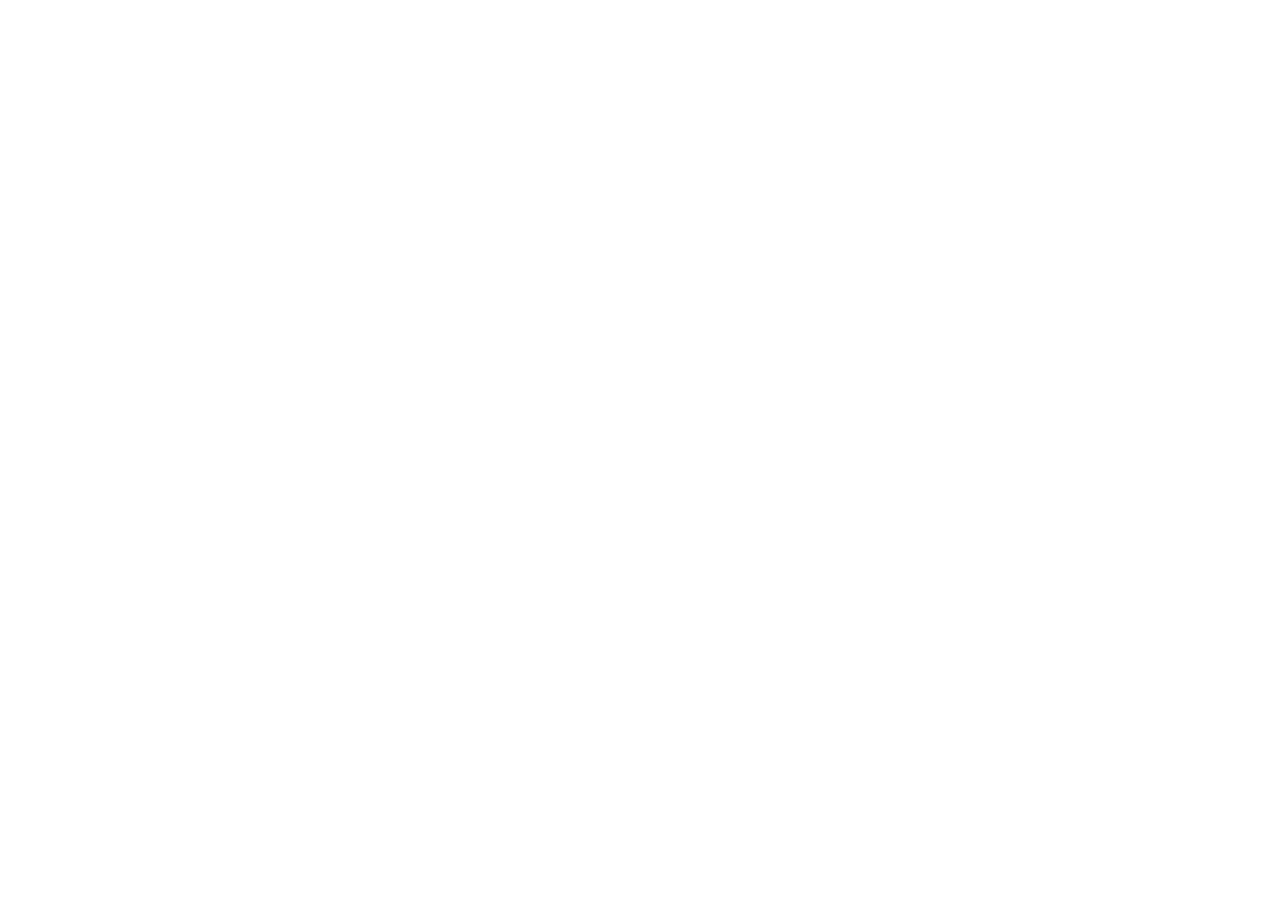
==== index.html @ 8b4b55b1 "Update index.html" ====
<!DOCTYPE html>
<html lang="ar" dir="rtl" data-theme="light">
<head>
  <meta charset="UTF-8">
  <meta name="viewport" content="width=device-width, initial-scale=1.0, user-scalable=yes, viewport-fit=cover">
  <meta http-equiv="Content-Security-Policy" content="upgrade-insecure-requests">
  <meta name="referrer" content="strict-origin-when-cross-origin">
  <script>
    // ── فرض HTTPS ──
    if (location.protocol === 'http:' && location.hostname !== 'localhost' && location.hostname !== '127.0.0.1') {
      location.replace('https:' + location.href.substring(location.protocol.length));
    }
    // ── توليد CSRF Token ──
    (function() {
      let token = sessionStorage.getItem('csrf_token');
      if (!token) {
        token = Array.from(crypto.getRandomValues(new Uint8Array(24))).map(b => b.toString(16).padStart(2,'0')).join('');
        sessionStorage.setItem('csrf_token', token);
      }
      window._csrfToken = token;
    })();
    // ── التحقق من CSRF قبل أي عملية حساسة ──
    window.verifyCsrf = function(token) {
      return token === window._csrfToken;
    };
  </script>
  <title>خزنة المرور السحابية 🔐</title>
  <link rel="manifest" href="manifest.json">
  <meta name="mobile-web-app-capable" content="yes">
  <meta name="apple-mobile-web-app-capable" content="yes">
  <meta name="apple-mobile-web-app-status-bar-style" content="default">
  <meta name="apple-mobile-web-app-title" content="خزنة">
  <meta name="theme-color" content="#e07b00">
  <link rel="icon" href="data:image/svg+xml,<svg xmlns='http://www.w3.org/2000/svg' viewBox='0 0 100 100'><text y='.9em' font-size='90'>🔐</text></svg>">
  <link rel="apple-touch-icon" href="data:image/svg+xml,<svg xmlns='http://www.w3.org/2000/svg' viewBox='0 0 100 100'><text y='.9em' font-size='90'>🔐</text></svg>">
  <link rel="preconnect" href="https://fonts.googleapis.com">
  <link href="https://fonts.googleapis.com/css2?family=Cairo:wght@300;400;600;700;900&family=Inter:wght@300;400;600;700;900&display=swap" rel="stylesheet">
  <script src="https://cdn.jsdelivr.net/npm/@emailjs/browser@4/dist/email.min.js"></script>
  
<link rel="stylesheet" href="style.css">
  <!-- reCAPTCHA v3 -->
  <script src="https://www.google.com/recaptcha/api.js?render=6LfB5v8sAAAAAEdQnTzd84S2MOg8q7ynIgblHFd1"></script>
</head>
<body>
<div id="lockScreen"><div class="lock-card"><div style="font-size:60px;">🔐</div><div style="font-size:22px; font-weight:900; margin-bottom:8px;">التطبيق مقفل</div><input type="password" inputmode="numeric" class="pin-input" id="pinInput" placeholder="****" maxlength="8"><button class="btn-unlock" onclick="window.checkPin()">فتح القفل</button></div></div>

<div id="loginScreen" class="login-container">
  <!-- خلفية فقاعات متحركة -->
  <div class="login-bg-circles" id="loginBg">
    <!-- الكثبان الرملية SVG -->
    <svg class="desert-dunes" viewBox="0 0 800 300" preserveAspectRatio="none" xmlns="http://www.w3.org/2000/svg">
      <defs>
        <linearGradient id="dune1" x1="0" y1="0" x2="0" y2="1">
          <stop offset="0%" stop-color="#7c3a00" stop-opacity="0.95"/>
          <stop offset="100%" stop-color="#3d1800" stop-opacity="1"/>
        </linearGradient>
        <linearGradient id="dune2" x1="0" y1="0" x2="0" y2="1">
          <stop offset="0%" stop-color="#5a2800" stop-opacity="0.9"/>
          <stop offset="100%" stop-color="#2a1000" stop-opacity="1"/>
        </linearGradient>
        <linearGradient id="dune3" x1="0" y1="0" x2="0" y2="1">
          <stop offset="0%" stop-color="#3d1800" stop-opacity="1"/>
          <stop offset="100%" stop-color="#1a0800" stop-opacity="1"/>
        </linearGradient>
      </defs>
      <!-- كثيب خلفي -->
      <path d="M0,180 Q100,80 200,140 Q300,200 400,100 Q500,20 600,120 Q700,200 800,130 L800,300 L0,300 Z" fill="url(#dune3)"/>
      <!-- كثيب وسطي -->
      <path d="M0,220 Q80,140 180,190 Q280,240 380,160 Q480,90 580,180 Q680,250 800,190 L800,300 L0,300 Z" fill="url(#dune2)"/>
      <!-- كثيب أمامي -->
      <path d="M0,260 Q60,200 150,240 Q240,280 340,220 Q440,160 540,230 Q640,290 800,240 L800,300 L0,300 Z" fill="url(#dune1)"/>
      <!-- خط ضوء القمر على الكثيب -->
      <path d="M340,220 Q440,160 540,230" stroke="rgba(245,200,80,0.15)" stroke-width="2" fill="none"/>
    </svg>
  </div>
  <div class="login-card">
    <div class="login-logo-wrap">
      <img id="loginLogoImg"
           src="https://raw.githubusercontent.com/aamer777/asd/refs/heads/main/aa.png"
           alt="شعار التطبيق"
           onerror="this.style.display='none'; document.getElementById('loginLogoEmoji').style.display='block';">
      <div id="loginLogoEmoji" style="display:none; font-size:88px; line-height:1; filter:drop-shadow(0 6px 16px rgba(245,166,35,0.4));">🔐</div>
    </div>
    <div class="login-title">خزنة المرور السحابية</div>
    <div class="login-subtitle">حفظ آمن · مزامنة فورية · رفع صور أصلية</div>

    <button class="social-btn google" onclick="window.loginWithGoogle()">
      <svg width="20" height="20" viewBox="0 0 48 48"><path fill="#fff" d="M24 9.5c3.54 0 6.71 1.22 9.21 3.6l6.85-6.85C35.9 2.38 30.47 0 24 0 14.62 0 6.51 5.38 2.56 13.22l7.98 6.19C12.43 13.72 17.74 9.5 24 9.5z"/><path fill="#fff" d="M46.98 24.55c0-1.57-.15-3.09-.38-4.55H24v9.02h12.94c-.58 2.96-2.26 5.48-4.78 7.18l7.73 6c4.51-4.18 7.09-10.36 7.09-17.65z"/><path fill="#fff" d="M10.53 28.59c-.48-1.45-.76-2.99-.76-4.59s.27-3.14.76-4.59l-7.98-6.19C.92 16.46 0 20.12 0 24c0 3.88.92 7.54 2.56 10.78l7.97-6.19z"/><path fill="#fff" d="M24 48c6.48 0 11.93-2.13 15.89-5.81l-7.73-6c-2.18 1.48-4.97 2.36-8.16 2.36-6.26 0-11.57-4.22-13.47-9.91l-7.98 6.19C6.51 42.62 14.62 48 24 48z"/></svg>
      تسجيل الدخول بـ Google
    </button>

    <div class="login-divider">أو</div>

    <button class="social-btn demo" onclick="window.startDemo()">
      <svg width="20" height="20" viewBox="0 0 24 24" fill="none" stroke="#facc15" stroke-width="2.5" stroke-linecap="round" stroke-linejoin="round"><polygon points="5 3 19 12 5 21 5 3"/></svg>
      تجربة التطبيق (ديمو)
    </button>

    <!-- مميزات التطبيق -->
    <div class="feature-list">
      <div class="feature-item"><span>🔒</span> تشفير كامل</div>
      <div class="feature-item"><span>☁️</span> مزامنة سحابية</div>
      <div class="feature-item"><span>🖼️</span> رفع صور أصلية</div>
      <div class="feature-item"><span>⚡</span> وصول فوري</div>
    </div>

    <!-- نافذة تأكيد البريد (مخفية - تُستخدم برمجياً) -->
    <div id="emailAuthSection" style="display:none;">
      <input id="authEmail" type="email" style="display:none;">
      <input id="authPass" type="password" style="display:none;">
      <div id="authEmailHint" style="display:none;"></div>
    </div>

    <!-- نافذة تأكيد البريد -->
    <div id="verifySection" style="display:none; background:var(--card2); border-radius:20px; padding:16px; margin-top:8px; text-align:center;">
      <div style="font-size:32px; margin-bottom:8px;">📨</div>
      <div style="font-weight:800; font-size:15px; color:var(--accent); margin-bottom:6px;">تأكيد البريد الإلكتروني</div>
      <div style="font-size:12px; color:var(--muted2); margin-bottom:14px;" id="verifyEmailHint">تم إرسال رمز التحقق إلى بريدك</div>
      <input class="form-input" id="verifyCode" type="text" placeholder="أدخل الرمز المكوّن من 6 أرقام" maxlength="6" style="text-align:center; letter-spacing:8px; font-size:22px; font-weight:900; margin-bottom:10px;">
      <div style="display:flex; gap:10px;">
        <button onclick="window.cancelVerify()" style="flex:1; padding:11px; background:var(--card); border-radius:40px; border:1px solid var(--border2); cursor:pointer; font-family:'Cairo',sans-serif; color:var(--text); font-size:13px;">إلغاء</button>
        <button onclick="window.checkVerifyCode()" style="flex:2; padding:11px; background:var(--accent); border-radius:40px; border:none; cursor:pointer; font-family:'Cairo',sans-serif; font-weight:800; font-size:13px; color:#0a0e1a;">✅ تحقق</button>
      </div>
      <button onclick="window.resendVerifyCode()" style="width:100%; margin-top:8px; padding:10px; background:transparent; border:none; cursor:pointer; font-family:'Cairo',sans-serif; color:var(--muted2); font-size:12px;">إعادة إرسال الرمز</button>
    </div>
    <!-- reCAPTCHA badge -->
    <div style="text-align:center; margin-top:14px; font-size:10px; color:#94a3b8; line-height:1.6;">
      محمي بـ
      <a href="https://policies.google.com/privacy" target="_blank" style="color:#3b82f6; text-decoration:none;">Privacy</a>
      ·
      <a href="https://policies.google.com/terms" target="_blank" style="color:#3b82f6; text-decoration:none;">Terms</a>
    </div>
  </div>
</div>

<div id="appScreen" class="app">
  <div id="demoBar" style="display:none; background:linear-gradient(135deg,#ea580c,#f97316); padding:10px 16px; text-align:center; font-size:13px; color:#fff; font-weight:700; letter-spacing:0.3px;">
    🎮 وضع تجريبي — لا يتم الحفظ السحابي
    <button onclick="window.exitDemo()" style="background:rgba(255,255,255,0.25); border:1px solid rgba(255,255,255,0.5); border-radius:20px; padding:3px 14px; margin-right:10px; cursor:pointer; color:#fff; font-family:'Cairo',sans-serif; font-weight:700;">خروج</button>
  </div>
  <div class="header">
    <div class="hdr-row">
      <div class="avatar-gear-wrap">
        <div class="avatar-circle" id="menuAvatar" onclick="window.openSidebar()" title="افتح القائمة"><span>👤</span></div>
        <button class="gear-hint-btn" onclick="window.openSidebar()" title="الإعدادات والقائمة">
          <svg viewBox="0 0 24 24" xmlns="http://www.w3.org/2000/svg"><path d="M12 15.5A3.5 3.5 0 0 1 8.5 12 3.5 3.5 0 0 1 12 8.5a3.5 3.5 0 0 1 3.5 3.5 3.5 3.5 0 0 1-3.5 3.5m7.43-2.92c.04-.34.07-.68.07-1.08s-.03-.74-.07-1.08l2.32-1.81c.21-.16.27-.46.13-.7l-2.2-3.81c-.13-.23-.43-.31-.66-.23l-2.74 1.1c-.57-.44-1.18-.81-1.86-1.08L14 2.42c-.04-.28-.28-.42-.56-.42h-4.4c-.28 0-.5.14-.56.42l-.41 2.47c-.68.27-1.29.64-1.86 1.08l-2.74-1.1c-.26-.1-.55 0-.66.23L1.01 8.7c-.13.24-.07.54.13.7l2.32 1.81c-.04.34-.07.7-.07 1.08s.03.74.07 1.08L1.14 15.18c-.21.16-.27.46-.13.7l2.2 3.81c.13.23.43.31.66.23l2.74-1.1c.57.44 1.18.81 1.86 1.08l.41 2.47c.06.28.28.42.56.42h4.4c.28 0 .5-.14.56-.42l.41-2.47c.68-.27 1.29-.64 1.86-1.08l2.74 1.1c.26.1.55 0 .66-.23l2.2-3.81c.13-.24.07-.54-.13-.7l-2.32-1.8z"/></svg>
        </button>
      </div>
      <div style="font-weight:900; font-size:18px;">🔐 خزنة</div>
      <button style="background:var(--glass2); border-radius:40px; padding:8px 14px; border:1px solid var(--border); cursor:pointer; font-size:16px;" onclick="window.toggleTheme()" id="themeBtn">🌙</button>
    </div>
  </div>
  <div class="stats-bar">
    <span>📦 العناصر: <span id="totalCount">0</span></span>
    <span id="syncStatus">☁️ سحابية</span>
  </div>
  <div style="padding:12px;">
    <input class="search-box" id="searchInput" placeholder="🔍 بحث باسم أو ملاحظة...">
  </div>
  <div class="category-wrap" id="categoryBar"></div>
  <div class="cards" id="cardsList"></div>
  <div class="fabs"><button class="fab fab-add" onclick="window.showAddChoice()" title="إضافة جديد">＋</button></div>
</div>

<!-- مودال اختيار نوع الإضافة -->
<div class="overlay" id="choiceOverlay" onclick="if(event.target===this) window.closeChoice()">
  <div class="modal">
    <div style="font-size:20px; font-weight:900; text-align:center; margin-bottom:16px;">➕ إضافة جديدة</div>
    <button onclick="window.openAddAccount()" style="width:100%; display:flex; align-items:center; gap:14px; background:var(--card2); border:1px solid var(--border2); border-radius:20px; padding:18px 20px; margin-bottom:12px; cursor:pointer; font-family:'Cairo',sans-serif; text-align:right;">
      <span style="font-size:28px;">🔐</span>
      <div>
        <div style="font-weight:800; font-size:15px; color:var(--text);">إضافة حساب</div>
        <div style="font-size:12px; color:var(--muted2); margin-top:2px;">بريد إلكتروني وكلمة مرور</div>
      </div>
    </button>
    <button onclick="window.openAddImage()" style="width:100%; display:flex; align-items:center; gap:14px; background:var(--card2); border:1px solid var(--border2); border-radius:20px; padding:18px 20px; margin-bottom:16px; cursor:pointer; font-family:'Cairo',sans-serif; text-align:right;">
      <span style="font-size:28px;">🖼️</span>
      <div>
        <div style="font-weight:800; font-size:15px; color:var(--text);">إضافة صورة</div>
        <div style="font-size:12px; color:var(--muted2); margin-top:2px;">رفع سحابي</div>
      </div>
    </button>
    <button style="width:100%; padding:12px; background:var(--card2); border-radius:40px; border:none; cursor:pointer; font-family:'Cairo',sans-serif; font-size:14px; color:var(--text);" onclick="window.closeChoice()">إلغاء</button>
  </div>
</div>

<!-- مودال إضافة / تعديل حساب -->
<div class="overlay" id="overlayAccount" onclick="if(event.target===this) window.closeModalAccount()">
  <div class="modal" style="border-radius:28px 28px 0 0; padding:0; overflow:hidden;">

    <!-- هيدر المودال -->
    <div style="display:flex; align-items:center; justify-content:space-between; padding:18px 20px 14px; border-bottom:1px solid var(--border);">
      <button onclick="window.closeModalAccount()" style="width:34px;height:34px;border-radius:50%;background:var(--card2);border:none;cursor:pointer;display:flex;align-items:center;justify-content:center;font-size:18px;color:var(--muted2);">✕</button>
      <div style="font-weight:900; font-size:17px;" id="modalTitleAccount">إضافة كلمة مرور</div>
      <div style="width:34px;"></div>
    </div>

    <!-- تبويبات أساسي / متقدم -->
    <div style="display:flex; gap:0; margin:14px 20px 0; background:var(--card2); border-radius:40px; padding:4px;">
      <button id="tabBasicBtn" onclick="window.switchAccountTab('basic')"
        style="flex:1;padding:10px;border-radius:36px;border:none;cursor:pointer;font-family:'Cairo',sans-serif;font-weight:800;font-size:14px;background:var(--accent);color:#0a0e1a;transition:0.2s;">أساسي</button>
      <button id="tabAdvBtn" onclick="window.switchAccountTab('adv')"
        style="flex:1;padding:10px;border-radius:36px;border:none;cursor:pointer;font-family:'Cairo',sans-serif;font-weight:700;font-size:14px;background:transparent;color:var(--muted2);transition:0.2s;">متقدم</button>
    </div>

    <!-- محتوى الفورم -->
    <div style="padding:16px 20px 20px; overflow-y:auto; max-height:65vh;">

      <!-- تبويب أساسي -->
      <div id="tabBasic">
        <!-- العنوان + أيقونة -->
        <div style="display:flex; gap:12px; align-items:flex-start; margin-bottom:4px;">
          <div style="flex:1;">
            <div style="font-size:13px; font-weight:700; color:var(--text2); margin-bottom:6px; text-align:right;">العنوان *</div>
            <input class="form-input" id="fName" placeholder="مثال: Gmail، Netflix..." style="margin-bottom:0;">
          </div>
          <div style="flex-shrink:0; margin-top:22px;">
            <button onclick="window.pickAccountIcon()" id="iconPickerBtn"
              style="width:64px;height:54px;border-radius:16px;background:var(--card2);border:2px dashed var(--border2);cursor:pointer;display:flex;flex-direction:column;align-items:center;justify-content:center;gap:3px;font-size:11px;color:var(--muted2);font-family:'Cairo',sans-serif;transition:0.2s;">
              <span id="iconPickerEmoji" style="font-size:22px;">📷</span>
              <span>أيقونة</span>
            </button>
          </div>
        </div>

        <!-- اسم المستخدم / البريد -->
        <div style="font-size:13px; font-weight:700; color:var(--text2); margin:12px 0 6px; text-align:right;">اسم المستخدم / البريد</div>
        <input class="form-input" id="fEmail" placeholder="user@example.com" style="margin-bottom:0;">

        <!-- كلمة المرور -->
        <div style="display:flex; justify-content:space-between; align-items:center; margin:12px 0 6px;">
          <button onclick="window.generatePassword()" style="display:flex;align-items:center;gap:5px;background:transparent;border:none;cursor:pointer;font-family:'Cairo',sans-serif;font-size:12px;color:var(--accent);font-weight:700;padding:0;">
            <svg width="14" height="14" viewBox="0 0 24 24" fill="none" stroke="currentColor" stroke-width="2.2" stroke-linecap="round" stroke-linejoin="round"><path d="M12 2v4M12 18v4M4.93 4.93l2.83 2.83M16.24 16.24l2.83 2.83M2 12h4M18 12h4M4.93 19.07l2.83-2.83M16.24 7.76l2.83-2.83"/></svg>
            ✨ توليد
          </button>
          <div style="font-size:13px; font-weight:700; color:var(--text2);">كلمة المرور *</div>
        </div>
        <div style="position:relative;">
          <input class="form-input" id="fPass" type="password" placeholder="أدخل كلمة المرور" style="margin-bottom:0; padding-left:44px;">
          <button onclick="window.togglePassVis()" style="position:absolute;left:14px;top:50%;transform:translateY(-50%);background:none;border:none;cursor:pointer;color:var(--muted2);font-size:18px;" id="passVisBtn">👁️</button>
        </div>
        <!-- شريط قوة كلمة المرور -->
        <div style="margin-top:6px;">
          <div style="display:flex; gap:4px; margin-bottom:4px;" id="strengthBars">
            <div style="flex:1;height:4px;border-radius:4px;background:var(--border2);transition:0.3s;" id="sb1"></div>
            <div style="flex:1;height:4px;border-radius:4px;background:var(--border2);transition:0.3s;" id="sb2"></div>
            <div style="flex:1;height:4px;border-radius:4px;background:var(--border2);transition:0.3s;" id="sb3"></div>
            <div style="flex:1;height:4px;border-radius:4px;background:var(--border2);transition:0.3s;" id="sb4"></div>
          </div>
          <div style="font-size:11px; color:var(--muted2); text-align:left;" id="strengthLabel"></div>
        </div>

        <!-- الفئة -->
        <div style="font-size:13px; font-weight:700; color:var(--text2); margin:14px 0 8px; text-align:right;">الفئة</div>
        <div style="display:flex; gap:8px; flex-wrap:wrap; margin-bottom:4px;" id="categoryChips">
          <button class="cat-chip active" data-cat="websites" onclick="window.selectCatChip(this,'websites')">🌐 مواقع</button>
          <button class="cat-chip" data-cat="personal" onclick="window.selectCatChip(this,'personal')">✉️ بريد</button>
          <button class="cat-chip" data-cat="banking" onclick="window.selectCatChip(this,'banking')">🏦 بنوك</button>
          <button class="cat-chip" data-cat="work" onclick="window.selectCatChip(this,'work')">📱 تطبيقات</button>
          <button class="cat-chip" data-cat="other" onclick="window.selectCatChip(this,'other')">••• أخرى</button>
        </div>
        <input type="hidden" id="fCategory" value="websites">
      </div>

      <!-- تبويب متقدم -->
      <div id="tabAdv" style="display:none;">
        <div style="font-size:13px; font-weight:700; color:var(--text2); margin-bottom:6px; text-align:right;">رابط الموقع</div>
        <input class="form-input" id="fUrl" placeholder="https://...">
        <div style="font-size:13px; font-weight:700; color:var(--text2); margin-bottom:6px; text-align:right;">ملاحظات</div>
        <textarea class="form-input" id="fNote" placeholder="أي معلومات إضافية..." rows="4" style="resize:none;"></textarea>
        <!-- اللون -->
        <div style="font-size:13px; font-weight:700; color:var(--text2); margin-bottom:8px; text-align:right;">لون البطاقة</div>
        <div class="color-row" id="colorRowAccount">
          <div class="color-dot selected" style="background:#f5a623;" onclick="window.selectColorInModal(0,this)"></div>
          <div class="color-dot" style="background:#3b82f6;" onclick="window.selectColorInModal(1,this)"></div>
          <div class="color-dot" style="background:#10b981;" onclick="window.selectColorInModal(2,this)"></div>
          <div class="color-dot" style="background:#8b5cf6;" onclick="window.selectColorInModal(3,this)"></div>
          <div class="color-dot" style="background:#ef4444;" onclick="window.selectColorInModal(4,this)"></div>
          <div class="color-dot" style="background:#ec4899;" onclick="window.selectColorInModal(5,this)"></div>
        </div>
      </div>

      <!-- زر الحفظ -->
      <button style="width:100%;padding:15px;background:linear-gradient(135deg,var(--accent),var(--accent2));border-radius:40px;border:none;cursor:pointer;font-family:'Cairo',sans-serif;font-weight:900;font-size:16px;color:#0a0e1a;margin-top:18px;box-shadow:0 6px 20px rgba(245,166,35,0.35);letter-spacing:0.3px;" onclick="window.saveAccountEntry()">
        إضافة كلمة المرور
      </button>
    </div>
  </div>
</div>

<!-- مودال إضافة / تعديل صورة -->
<div class="overlay" id="overlayImage" onclick="if(event.target===this) window.closeModalImage()">
  <div class="modal">
    <div style="text-align:center; font-size:20px; font-weight:900; margin-bottom:16px;" id="modalTitleImage">🖼️ إضافة صورة جديدة</div>
    <input class="form-input" id="imgName" placeholder="عنوان الصورة *">

    <!-- اختيار طريقة الرفع -->
    <div style="display:flex;gap:10px;margin-bottom:14px;" id="uploadModeRow">
      <button id="modeCropBtn" onclick="window.setUploadMode('crop')" style="flex:1;padding:10px;border-radius:40px;font-family:'Cairo',sans-serif;font-weight:800;font-size:13px;cursor:pointer;border:2px solid var(--accent);background:var(--accent);color:#0a0e1a;">✂️ اقتصاص</button>
      <button id="modeDirectBtn" onclick="window.setUploadMode('direct')" style="flex:1;padding:10px;border-radius:40px;font-family:'Cairo',sans-serif;font-weight:800;font-size:13px;cursor:pointer;border:2px solid var(--border2);background:var(--card2);color:var(--text2);">⚡ رفع مباشر</button>
    </div>

    <!-- منطقة السحب والإفلات -->
    <div class="drop-zone" id="imageDropZone">
      📸 اسحب وأفلت الصورة هنا<br>
      <span style="font-size:12px; color:var(--muted2);">أو اضغط لاختيار ملف</span>
    </div>
    <input type="file" id="imgFileInput" accept="image/*" style="display:none">

    <!-- معاينة الصورة -->
    <div id="imagePreviewWrap">
      <img id="previewImgOnly" alt="معاينة الصورة">
    </div>

    <!-- شريط التقدم -->
    <div class="progress-label" id="progressLabel">⏳ جاري الرفع...</div>
    <div class="progress-bar-container" id="progressContainer">
      <div class="progress-bar" id="uploadProgressBar"></div>
    </div>
    <div class="upload-status" id="uploadStatus"></div>

    <input class="form-input" id="imgNote" placeholder="ملاحظات (اختياري)" style="margin-top:8px;">
    <div style="display:flex; gap:12px; margin-top:16px;">
      <button style="flex:1; background:var(--card2); border-radius:40px; padding:12px; border:none; cursor:pointer; font-family:'Cairo',sans-serif; color:var(--text);" onclick="window.closeModalImage()">إلغاء</button>
      <button id="btnSaveImage" style="flex:2; background:var(--accent); border-radius:40px; padding:12px; font-weight:900; border:none; cursor:pointer; font-family:'Cairo',sans-serif; font-size:15px; color:#0a0e1a;" onclick="window.saveImageEntry()">💾 حفظ الصورة</button>
    </div>
  </div>
</div>

<!-- مودال مشاركة التطبيق -->
<div class="overlay" id="shareAppOverlay" onclick="if(event.target===this) window.closeShareApp()">
  <div class="modal">
    <div style="text-align:center; margin-bottom:20px;">
      <div style="font-size:48px; margin-bottom:8px;">🔐</div>
      <div style="font-weight:900; font-size:20px; color:var(--accent);">مشاركة خزنة المرور</div>
      <div style="font-size:12px; color:var(--muted2); margin-top:4px;">شارك التطبيق مع أصدقائك وعائلتك</div>
    </div>

    <!-- معاينة الرسالة -->
    <div style="background:linear-gradient(135deg,rgba(245,166,35,0.12),rgba(224,123,0,0.08)); border:1px solid rgba(245,166,35,0.3); border-radius:20px; padding:16px; margin-bottom:18px;">
      <div style="font-size:11px; color:var(--muted2); margin-bottom:8px; font-weight:700; text-transform:uppercase; letter-spacing:0.5px;">📨 الرسالة التي ستُرسَل</div>
      <div style="font-size:13px; color:var(--text); line-height:1.8; white-space:pre-line; font-family:'Cairo',sans-serif;">🔐 <strong style="color:var(--accent);">خزنة المرور السحابية</strong>
تطبيق مجاني لحفظ كلمات المرور بأمان مع مزامنة سحابية فورية ورفع صور أصلية.

🌐 الرابط: https://aamer777.github.io/asd/

<span style="font-size:11px; color:var(--muted2);">📤 أرسلها: <span id="shareFromName" style="color:var(--accent);">مستخدم</span> عبر موقع خزنة</span></div>
    </div>

    <!-- أزرار المشاركة -->
    <div style="display:grid; grid-template-columns:1fr 1fr; gap:10px; margin-bottom:14px;">
      <button onclick="window.shareAppLink('wa')" style="display:flex;align-items:center;justify-content:center;gap:8px;padding:14px 10px;border-radius:20px;background:#25D366;color:#fff;border:none;cursor:pointer;font-family:'Cairo',sans-serif;font-weight:800;font-size:14px;transition:0.2s;box-shadow:0 4px 12px rgba(37,211,102,0.3);" onmouseover="this.style.transform='scale(1.03)'" onmouseout="this.style.transform='scale(1)'">
        <svg width="20" height="20" viewBox="0 0 24 24" fill="currentColor"><path d="M17.472 14.382c-.297-.149-1.758-.867-2.03-.967-.273-.099-.471-.148-.67.15-.197.297-.767.966-.94 1.164-.173.199-.347.223-.644.075-.297-.15-1.255-.463-2.39-1.475-.883-.788-1.48-1.761-1.653-2.059-.173-.297-.018-.458.13-.606.134-.133.298-.347.446-.52.149-.174.198-.298.298-.497.099-.198.05-.371-.025-.52-.075-.149-.669-1.612-.916-2.207-.242-.579-.487-.5-.669-.51-.173-.008-.371-.01-.57-.01-.198 0-.52.074-.792.372-.272.297-1.04 1.016-1.04 2.479 0 1.462 1.065 2.875 1.213 3.074.149.198 2.096 3.2 5.077 4.487.709.306 1.262.489 1.694.625.712.227 1.36.195 1.871.118.571-.085 1.758-.719 2.006-1.413.248-.694.248-1.289.173-1.413-.074-.124-.272-.198-.57-.347m-5.421 7.403h-.004a9.87 9.87 0 01-5.031-1.378l-.361-.214-3.741.982.998-3.648-.235-.374a9.86 9.86 0 01-1.51-5.26c.001-5.45 4.436-9.884 9.888-9.884 2.64 0 5.122 1.03 6.988 2.898a9.825 9.825 0 012.893 6.994c-.003 5.45-4.437 9.884-9.885 9.884m8.413-18.297A11.815 11.815 0 0012.05 0C5.495 0 .16 5.335.157 11.892c0 2.096.547 4.142 1.588 5.945L.057 24l6.305-1.654a11.882 11.882 0 005.683 1.448h.005c6.554 0 11.89-5.335 11.893-11.893a11.821 11.821 0 00-3.48-8.413z"/></svg>
        واتساب
      </button>
      <button onclick="window.shareAppLink('tg')" style="display:flex;align-items:center;justify-content:center;gap:8px;padding:14px 10px;border-radius:20px;background:#229ED9;color:#fff;border:none;cursor:pointer;font-family:'Cairo',sans-serif;font-weight:800;font-size:14px;transition:0.2s;box-shadow:0 4px 12px rgba(34,158,217,0.3);" onmouseover="this.style.transform='scale(1.03)'" onmouseout="this.style.transform='scale(1)'">
        <svg width="20" height="20" viewBox="0 0 24 24" fill="currentColor"><path d="M11.944 0A12 12 0 0 0 0 12a12 12 0 0 0 12 12 12 12 0 0 0 12-12A12 12 0 0 0 12 0a12 12 0 0 0-.056 0zm4.962 7.224c.1-.002.321.023.465.14a.506.506 0 0 1 .171.325c.016.093.036.306.02.472-.18 1.898-.962 6.502-1.36 8.627-.168.9-.499 1.201-.82 1.23-.696.065-1.225-.46-1.9-.902-1.056-.693-1.653-1.124-2.678-1.8-1.185-.78-.417-1.21.258-1.91.177-.184 3.247-2.977 3.307-3.23.007-.032.014-.15-.056-.212s-.174-.041-.249-.024c-.106.024-1.793 1.14-5.061 3.345-.48.33-.913.49-1.302.48-.428-.008-1.252-.241-1.865-.44-.752-.245-1.349-.374-1.297-.789.027-.216.325-.437.893-.663 3.498-1.524 5.83-2.529 6.998-3.014 3.332-1.386 4.025-1.627 4.476-1.635z"/></svg>
        تليجرام
      </button>
      <button onclick="window.shareAppLink('em')" style="display:flex;align-items:center;justify-content:center;gap:8px;padding:14px 10px;border-radius:20px;background:var(--card2);color:var(--text);border:1px solid var(--border2);cursor:pointer;font-family:'Cairo',sans-serif;font-weight:800;font-size:14px;transition:0.2s;" onmouseover="this.style.transform='scale(1.03)'" onmouseout="this.style.transform='scale(1)'">
        <svg width="20" height="20" viewBox="0 0 24 24" fill="none" stroke="currentColor" stroke-width="2" stroke-linecap="round" stroke-linejoin="round"><path d="M4 4h16c1.1 0 2 .9 2 2v12c0 1.1-.9 2-2 2H4c-1.1 0-2-.9-2-2V6c0-1.1.9-2 2-2z"/><polyline points="22,6 12,13 2,6"/></svg>
        بريد إلكتروني
      </button>
      <button onclick="window.shareAppLink('cp')" style="display:flex;align-items:center;justify-content:center;gap:8px;padding:14px 10px;border-radius:20px;background:var(--accent);color:#0a0e1a;border:none;cursor:pointer;font-family:'Cairo',sans-serif;font-weight:800;font-size:14px;transition:0.2s;box-shadow:0 4px 12px rgba(245,166,35,0.3);" onmouseover="this.style.transform='scale(1.03)'" onmouseout="this.style.transform='scale(1)'">
        <svg width="20" height="20" viewBox="0 0 24 24" fill="none" stroke="currentColor" stroke-width="2" stroke-linecap="round" stroke-linejoin="round"><rect x="9" y="9" width="13" height="13" rx="2" ry="2"/><path d="M5 15H4a2 2 0 0 1-2-2V4a2 2 0 0 1 2-2h9a2 2 0 0 1 2 2v1"/></svg>
        نسخ الرابط
      </button>
    </div>

    <button onclick="window.closeShareApp()" style="width:100%; padding:13px; background:var(--card2); border-radius:40px; border:none; cursor:pointer; font-family:'Cairo',sans-serif; color:var(--muted2); font-size:14px;">إغلاق</button>
  </div>
</div>

<!-- مودال الأمان -->
<div class="overlay" id="securityOverlay" onclick="if(event.target===this) this.classList.remove('open')">
  <div class="modal">
    <div style="font-weight:900; font-size:18px; margin-bottom:16px;">🔒 إعدادات الأمان</div>
    <button class="security-btn" onclick="window.openPinSetup()">🔢 إعداد رقم سري (PIN)</button>
    <button class="security-btn" onclick="window.removePin()">❌ إزالة القفل السري</button>
    <button onclick="document.getElementById('securityOverlay').classList.remove('open')" style="background:var(--card2); border-radius:40px; padding:12px; width:100%; border:none; cursor:pointer; font-family:'Cairo',sans-serif; color:var(--text);">إغلاق</button>
  </div>
</div>

<!-- مودال إعداد PIN -->
<div id="pinSetupOverlay" style="display:none; position:fixed; inset:0; background:rgba(0,0,0,0.8); z-index:5000; align-items:center; justify-content:center; padding:20px;">
  <div class="modal" style="border-radius:32px; max-width:380px;">
    <div style="font-weight:900; font-size:18px; margin-bottom:16px;">🔢 رقم سري جديد</div>
    <input type="password" id="newPin" placeholder="أدخل الرقم (4 خانات على الأقل)" class="form-input" inputmode="numeric">
    <input type="password" id="newPin2" placeholder="تأكيد الرقم" class="form-input" inputmode="numeric">
    <div style="display:flex; gap:12px; margin-top:16px;">
      <button onclick="window.closePinSetup()" style="flex:1; background:var(--card2); border-radius:40px; padding:12px; border:none; cursor:pointer; font-family:'Cairo',sans-serif; color:var(--text);">إلغاء</button>
      <button onclick="window.setupPin()" style="flex:2; background:var(--accent); border-radius:40px; padding:12px; font-weight:900; border:none; cursor:pointer; font-family:'Cairo',sans-serif; color:#0a0e1a;">تفعيل</button>
    </div>
  </div>
</div>

<!-- القائمة الجانبية -->
<div id="sidebarOverlay" onclick="window.closeSidebar()"></div>
<div id="sidebarPanel">
  <div class="sb-head">
    <div class="avatar-circle" id="sidebarAvatar" style="width:70px; height:70px; font-size:28px; margin:0 auto 10px;">👤</div>
    <div id="sidebarUserName" style="font-weight:800;">الزائر</div>
    <div id="sidebarEmail" class="sb-email">البريد الإلكتروني</div>
  </div>
  <div style="flex:1; padding:10px; overflow-y:auto;">
    <button class="sb-item" onclick="document.getElementById('securityOverlay').classList.add('open'); window.closeSidebar();">🔒 إعدادات الأمان</button>
    <button class="sb-item" onclick="window.openShareApp(); window.closeSidebar();">📤 مشاركة التطبيق</button>
    <button class="sb-item" onclick="window.openSendMessage(); window.closeSidebar();">✉️ إرسال رسالة</button>
  </div>
  <button class="sb-logout-btn" onclick="window.logoutUser()">🚪 تسجيل الخروج</button>
  <div style="padding:12px; text-align:center; font-size:11px; color:var(--muted); border-top:1px solid var(--border);">
    <div style="font-weight:700; color:var(--accent); font-size:12px;">👨‍💻 مطور عامر – مكة</div>
    <div style="margin-top:2px; opacity:0.6;">v2.0 © 2025</div>
  </div>
</div>

<!-- مودال إرسال رسالة -->
<div class="overlay" id="sendMessageOverlay" onclick="if(event.target===this) window.closeSendMessage()">
  <div class="modal">
    <div style="text-align:center; font-size:20px; font-weight:900; margin-bottom:20px;">✉️ إرسال رسالة</div>
    <input class="form-input" id="msgSubject" placeholder="موضوع الرسالة *">
    <textarea class="form-input" id="msgBody" placeholder="نص الرسالة *" rows="5" style="resize:vertical; min-height:120px;"></textarea>
    <div id="msgStatus" style="font-size:13px; text-align:center; margin:6px 0; min-height:18px;"></div>
    <div style="display:flex; gap:12px; margin-top:10px;">
      <button style="flex:1; background:var(--card2); border-radius:40px; padding:12px; border:none; cursor:pointer; font-family:'Cairo',sans-serif; color:var(--text);" onclick="window.closeSendMessage()">إلغاء</button>
      <button id="btnSendMsg" style="flex:2; background:var(--accent); border-radius:40px; padding:12px; font-weight:900; border:none; cursor:pointer; font-family:'Cairo',sans-serif; font-size:15px; color:#0a0e1a;" onclick="window.sendMessageToEmail()">📨 إرسال</button>
    </div>
  </div>
</div>

<!-- شريط تثبيت PWA المخصص -->
<div id="pwaInstallBar" style="
  position: fixed;
  bottom: 0; left: 0; right: 0;
  z-index: 9500;
  background: linear-gradient(135deg, #1e293b, #0f172a);
  border-top: 2px solid #f5a623;
  border-radius: 24px 24px 0 0;
  padding: 16px 20px;
  display: flex;
  align-items: center;
  gap: 14px;
  box-shadow: 0 -8px 32px rgba(0,0,0,0.4);
  transform: translateY(100%);
  opacity: 0;
  pointer-events: none;
  transition: transform 0.4s cubic-bezier(0.34,1.28,0.64,1), opacity 0.3s ease;
  max-width: 480px;
  margin: 0 auto;
">
  <div style="font-size: 38px; flex-shrink:0;">🔐</div>
  <div style="flex:1;">
    <div style="font-weight:900; font-size:14px; color:#fff; margin-bottom:2px;">ثبّت خزنة المرور</div>
    <div style="font-size:11px; color:#94a3b8;">وصول سريع من شاشتك مثل أي تطبيق</div>
  </div>
  <button onclick="window.triggerInstallPrompt()" style="
    background: linear-gradient(135deg,#f5a623,#e07b00);
    border:none; border-radius:40px;
    padding: 10px 18px;
    font-family:'Cairo',sans-serif; font-weight:900; font-size:13px;
    color:#0a0e1a; cursor:pointer;
    white-space:nowrap;
    box-shadow: 0 4px 14px rgba(245,166,35,0.4);
  ">تثبيت ⚡</button>
  <button onclick="window.dismissInstallBar()" style="
    background:rgba(255,255,255,0.08); border:none; border-radius:50%;
    width:30px; height:30px; cursor:pointer; color:#94a3b8; font-size:16px;
    display:flex; align-items:center; justify-content:center; flex-shrink:0;
  ">✕</button>
</div>

<!-- مودال تثبيت PWA - دليل بصري شامل -->
<div id="iosInstallOverlay" class="overlay" onclick="if(event.target===this) this.classList.remove('open')">
  <div class="modal" style="padding:0; overflow:hidden; border-radius:28px 28px 0 0;">
    <!-- هيدر ملوّن -->
    <div style="background:linear-gradient(135deg,#1e40af,#3b82f6); padding:20px 20px 16px; text-align:center; position:relative;">
      <button onclick="document.getElementById('iosInstallOverlay').classList.remove('open')" style="position:absolute;left:16px;top:16px;width:32px;height:32px;border-radius:50%;background:rgba(255,255,255,0.2);border:none;cursor:pointer;color:#fff;font-size:16px;">✕</button>
      <div style="font-size:44px; margin-bottom:6px;">📲</div>
      <div style="font-weight:900; font-size:18px; color:#fff;">أضف التطبيق لشاشتك الرئيسية</div>
      <div style="font-size:12px; color:rgba(255,255,255,0.8); margin-top:4px;">وصول سريع مثل أي تطبيق عادي</div>
    </div>

    <!-- اختيار النظام -->
    <div style="padding:16px 20px 0;">
      <div style="display:flex; gap:8px; background:var(--card2); border-radius:40px; padding:4px;">
        <button id="installTabAndroid" onclick="window.showInstallTab('android')"
          style="flex:1;padding:10px;border-radius:36px;border:none;cursor:pointer;font-family:'Cairo',sans-serif;font-weight:800;font-size:13px;background:var(--accent);color:#0a0e1a;transition:0.2s;">
          🤖 Android / Chrome
        </button>
        <button id="installTabIos" onclick="window.showInstallTab('ios')"
          style="flex:1;padding:10px;border-radius:36px;border:none;cursor:pointer;font-family:'Cairo',sans-serif;font-weight:700;font-size:13px;background:transparent;color:var(--muted2);transition:0.2s;">
           iOS / Safari
        </button>
      </div>
    </div>

    <!-- خطوات Android -->
    <div id="installStepsAndroid" style="padding:16px 20px 20px;">
      <div style="display:flex; flex-direction:column; gap:12px;">
        <!-- خطوة 1 -->
        <div style="display:flex; gap:14px; align-items:center; background:var(--card2); border-radius:20px; padding:14px;">
          <div style="width:36px;height:36px;border-radius:50%;background:linear-gradient(135deg,#1e40af,#3b82f6);display:flex;align-items:center;justify-content:center;color:#fff;font-weight:900;font-size:16px;flex-shrink:0;">1</div>
          <div>
            <div style="font-weight:800; font-size:14px; margin-bottom:3px;">افتح قائمة المتصفح</div>
            <div style="font-size:12px; color:var(--muted2);">اضغط على النقاط الثلاث <strong style="color:var(--text);">⋮</strong> في أعلى يمين Chrome</div>
          </div>
        </div>
        <!-- خطوة 2 -->
        <div style="display:flex; gap:14px; align-items:center; background:var(--card2); border-radius:20px; padding:14px;">
          <div style="width:36px;height:36px;border-radius:50%;background:linear-gradient(135deg,#1e40af,#3b82f6);display:flex;align-items:center;justify-content:center;color:#fff;font-weight:900;font-size:16px;flex-shrink:0;">2</div>
          <div>
            <div style="font-weight:800; font-size:14px; margin-bottom:3px;">اختر "إضافة إلى الشاشة الرئيسية"</div>
            <div style="font-size:12px; color:var(--muted2);">أو <strong style="color:var(--accent);">"تثبيت التطبيق"</strong> إن ظهر</div>
          </div>
        </div>
        <!-- خطوة 3 -->
        <div style="display:flex; gap:14px; align-items:center; background:var(--card2); border-radius:20px; padding:14px;">
          <div style="width:36px;height:36px;border-radius:50%;background:linear-gradient(135deg,#1e40af,#3b82f6);display:flex;align-items:center;justify-content:center;color:#fff;font-weight:900;font-size:16px;flex-shrink:0;">3</div>
          <div>
            <div style="font-weight:800; font-size:14px; margin-bottom:3px;">اضغط "إضافة" للتأكيد</div>
            <div style="font-size:12px; color:var(--muted2);">سيظهر أيقونة التطبيق على شاشتك مباشرة ✅</div>
          </div>
        </div>
      </div>
      <!-- صورة توضيحية SVG -->
      <div style="margin-top:14px; background:var(--card2); border-radius:20px; padding:14px; text-align:center;">
        <svg viewBox="0 0 300 80" xmlns="http://www.w3.org/2000/svg" style="width:100%;max-width:280px;">
          <rect x="5" y="5" width="85" height="70" rx="8" fill="var(--card)" stroke="var(--border2)" stroke-width="1.5"/>
          <text x="47" y="28" font-size="9" fill="var(--muted2)" text-anchor="middle" font-family="Cairo,sans-serif">قائمة Chrome</text>
          <rect x="10" y="32" width="75" height="12" rx="4" fill="var(--border2)"/>
          <rect x="10" y="47" width="75" height="12" rx="4" fill="var(--accent)" opacity="0.8"/>
          <text x="47" y="56" font-size="7" fill="#0a0e1a" text-anchor="middle" font-family="Cairo,sans-serif">إضافة للشاشة الرئيسية</text>

          <text x="117" y="42" font-size="20" text-anchor="middle">→</text>

          <rect x="130" y="5" width="85" height="70" rx="8" fill="var(--card)" stroke="var(--border2)" stroke-width="1.5"/>
          <text x="172" y="28" font-size="8" fill="var(--muted2)" text-anchor="middle" font-family="Cairo,sans-serif">تأكيد التثبيت</text>
          <text x="172" y="48" font-size="22" text-anchor="middle">🔐</text>
          <rect x="142" y="58" width="60" height="10" rx="5" fill="var(--accent)"/>
          <text x="172" y="65" font-size="7" fill="#0a0e1a" text-anchor="middle" font-family="Cairo,sans-serif">إضافة</text>

          <text x="237" y="42" font-size="20" text-anchor="middle">→</text>

          <rect x="250" y="25" width="42" height="42" rx="12" fill="#f0f4ff" stroke="#bae6fd" stroke-width="1.5"/>
          <text x="271" y="52" font-size="22" text-anchor="middle">🔐</text>
          <text x="271" y="72" font-size="8" fill="var(--muted2)" text-anchor="middle" font-family="Cairo,sans-serif">خزنة</text>
        </svg>
      </div>
      <button onclick="document.getElementById('iosInstallOverlay').classList.remove('open')" style="width:100%;padding:14px;background:linear-gradient(135deg,#1e40af,#3b82f6);border-radius:40px;border:none;cursor:pointer;font-family:'Cairo',sans-serif;font-weight:900;font-size:15px;color:#fff;margin-top:14px;">فهمت، سأجربها الآن ✅</button>
    </div>

    <!-- خطوات iOS -->
    <div id="installStepsIos" style="display:none; padding:16px 20px 20px;">
      <div style="display:flex; flex-direction:column; gap:12px;">
        <!-- خطوة 1 -->
        <div style="display:flex; gap:14px; align-items:center; background:var(--card2); border-radius:20px; padding:14px;">
          <div style="width:36px;height:36px;border-radius:50%;background:linear-gradient(135deg,#1e40af,#3b82f6);display:flex;align-items:center;justify-content:center;color:#fff;font-weight:900;font-size:16px;flex-shrink:0;">1</div>
          <div>
            <div style="font-weight:800; font-size:14px; margin-bottom:3px;">اضغط زر المشاركة ⬆️</div>
            <div style="font-size:12px; color:var(--muted2);">الزر الموجود في شريط أدوات Safari <strong style="color:var(--text);">أسفل الشاشة</strong></div>
          </div>
        </div>
        <!-- خطوة 2 -->
        <div style="display:flex; gap:14px; align-items:center; background:var(--card2); border-radius:20px; padding:14px;">
          <div style="width:36px;height:36px;border-radius:50%;background:linear-gradient(135deg,#1e40af,#3b82f6);display:flex;align-items:center;justify-content:center;color:#fff;font-weight:900;font-size:16px;flex-shrink:0;">2</div>
          <div>
            <div style="font-weight:800; font-size:14px; margin-bottom:3px;">مرّر للأسفل واضغط</div>
            <div style="font-size:12px; color:var(--muted2);"><strong style="color:var(--accent);">"إضافة إلى الشاشة الرئيسية"</strong></div>
          </div>
        </div>
        <!-- خطوة 3 -->
        <div style="display:flex; gap:14px; align-items:center; background:var(--card2); border-radius:20px; padding:14px;">
          <div style="width:36px;height:36px;border-radius:50%;background:linear-gradient(135deg,#1e40af,#3b82f6);display:flex;align-items:center;justify-content:center;color:#fff;font-weight:900;font-size:16px;flex-shrink:0;">3</div>
          <div>
            <div style="font-weight:800; font-size:14px; margin-bottom:3px;">اضغط "إضافة" في الأعلى</div>
            <div style="font-size:12px; color:var(--muted2);">سيظهر التطبيق على شاشتك الرئيسية فوراً ✅</div>
          </div>
        </div>
      </div>
      <!-- صورة توضيحية SVG لـ iOS -->
      <div style="margin-top:14px; background:var(--card2); border-radius:20px; padding:14px; text-align:center;">
        <svg viewBox="0 0 300 80" xmlns="http://www.w3.org/2000/svg" style="width:100%;max-width:280px;">
          <rect x="5" y="5" width="85" height="70" rx="8" fill="var(--card)" stroke="var(--border2)" stroke-width="1.5"/>
          <text x="47" y="22" font-size="8" fill="var(--muted2)" text-anchor="middle" font-family="Cairo,sans-serif">Safari</text>
          <rect x="10" y="60" width="75" height="10" rx="4" fill="var(--border2)"/>
          <text x="47" y="40" font-size="20" text-anchor="middle">⬆️</text>
          <text x="47" y="58" font-size="7" fill="var(--accent)" text-anchor="middle" font-family="Cairo,sans-serif">زر المشاركة</text>

          <text x="117" y="42" font-size="20" text-anchor="middle">→</text>

          <rect x="130" y="5" width="85" height="70" rx="8" fill="var(--card)" stroke="var(--border2)" stroke-width="1.5"/>
          <text x="172" y="22" font-size="7" fill="var(--muted2)" text-anchor="middle" font-family="Cairo,sans-serif">قائمة المشاركة</text>
          <rect x="135" y="27" width="75" height="12" rx="4" fill="var(--accent)" opacity="0.85"/>
          <text x="172" y="36" font-size="6.5" fill="#0a0e1a" text-anchor="middle" font-family="Cairo,sans-serif">إضافة للشاشة الرئيسية</text>
          <rect x="135" y="42" width="75" height="10" rx="4" fill="var(--border2)"/>
          <rect x="135" y="55" width="75" height="10" rx="4" fill="var(--border2)"/>

          <text x="237" y="42" font-size="20" text-anchor="middle">→</text>

          <rect x="250" y="25" width="42" height="42" rx="12" fill="#f0f4ff" stroke="#bae6fd" stroke-width="1.5"/>
          <text x="271" y="52" font-size="22" text-anchor="middle">🔐</text>
          <text x="271" y="72" font-size="8" fill="var(--muted2)" text-anchor="middle" font-family="Cairo,sans-serif">خزنة</text>
        </svg>
      </div>
      <div style="background:rgba(251,191,36,0.1);border:1px solid rgba(251,191,36,0.3);border-radius:14px;padding:10px 14px;margin-top:10px;font-size:12px;color:var(--text2);">
        ⚠️ <strong>تنبيه:</strong> يجب فتح التطبيق من <strong>Safari</strong> فقط — المتصفحات الأخرى (Chrome/Brave) لا تدعم هذه الميزة على iOS
      </div>
      <button onclick="document.getElementById('iosInstallOverlay').classList.remove('open')" style="width:100%;padding:14px;background:linear-gradient(135deg,#1e40af,#3b82f6);border-radius:40px;border:none;cursor:pointer;font-family:'Cairo',sans-serif;font-weight:900;font-size:15px;color:#fff;margin-top:14px;">فهمت، سأجربها الآن ✅</button>
    </div>
  </div>
</div>

<div id="toast" class="toast"></div>

<!-- مودال اقتصاص الصورة -->
<div id="cropOverlay" style="display:none; position:fixed; inset:0; background:rgba(0,0,0,0.92); z-index:9500; align-items:center; justify-content:center; flex-direction:column; padding:16px;">
  <div style="color:#fff; font-size:16px; font-weight:800; margin-bottom:12px; font-family:'Cairo',sans-serif;">✂️ اقتصاص الصورة</div>
  <div style="position:relative; width:100%; max-width:480px; aspect-ratio:1; background:#111; border-radius:20px; overflow:hidden; touch-action:none;" id="cropContainer">
    <canvas id="cropCanvas" style="position:absolute; inset:0; width:100%; height:100%;"></canvas>
    <div id="cropBox" style="position:absolute; border:3px solid #f5a623; box-shadow:0 0 0 9999px rgba(0,0,0,0.55); border-radius:6px; cursor:move; touch-action:none;"></div>
  </div>
  <div style="display:flex; gap:12px; margin-top:16px; width:100%; max-width:480px;">
    <button onclick="window.cancelCrop()" style="flex:1; padding:14px; background:#374151; border-radius:40px; border:none; cursor:pointer; font-family:'Cairo',sans-serif; font-size:14px; color:#fff; font-weight:700;">إلغاء</button>
    <button onclick="window.applyCrop()" style="flex:2; padding:14px; background:linear-gradient(135deg,#f5a623,#e07b00); border-radius:40px; border:none; cursor:pointer; font-family:'Cairo',sans-serif; font-size:15px; font-weight:900; color:#0a0e1a;">✂️ تطبيق الاقتصاص</button>
  </div>
</div>

<!-- تسجيل Service Worker — تحديث تلقائي ذكي -->
<script>
if ('serviceWorker' in navigator) {
  window.addEventListener('load', async () => {
    try {
      const reg = await navigator.serviceWorker.register('./sw.js?v=' + Date.now());
      console.log('✅ SW مسجّل:', reg.scope);

      /* عند وجود SW جديد — فعّله فوراً */
      reg.addEventListener('updatefound', () => {
        const newSW = reg.installing;
        if (!newSW) return;
        newSW.addEventListener('statechange', () => {
          if (newSW.state === 'installed' && navigator.serviceWorker.controller) {
            console.log('[SW] 🆕 تحديث جديد — تطبيق...');
            newSW.postMessage('SKIP_WAITING');
          }
        });
      });

      /* أعد تحميل الصفحة عند تفعيل SW جديد */
      let refreshing = false;
      navigator.serviceWorker.addEventListener('controllerchange', () => {
        if (!refreshing) { refreshing = true; window.location.reload(); }
      });

      /* تحقق من تحديثات كل دقيقة */
      setInterval(() => reg.update(), 60000);

    } catch(err) {
      console.warn('SW خطأ:', err);
    }
  });
}
</script>

<script type="module">
import { initializeApp } from "https://www.gstatic.com/firebasejs/10.8.0/firebase-app.js";
import { getAuth, signInWithRedirect, getRedirectResult, GoogleAuthProvider, FacebookAuthProvider, TwitterAuthProvider, OAuthProvider, onAuthStateChanged, signOut, createUserWithEmailAndPassword, signInWithEmailAndPassword, sendEmailVerification, sendPasswordResetEmail } from "https://www.gstatic.com/firebasejs/10.8.0/firebase-auth.js";
import { getFirestore, collection, onSnapshot, setDoc, deleteDoc, query, orderBy, doc } from "https://www.gstatic.com/firebasejs/10.8.0/firebase-firestore.js";

const firebaseConfig = {
  apiKey: "AIzaSyCCPmhcxaq7-xGqnUBNR1vsFRsIWQjwchU",
  authDomain: "aamer777.github.io",
  projectId: "asdf-736d2",
  messagingSenderId: "462090265735",
  appId: "1:462090265735:web:5fc5eeb8295bcea1568422"
};

const app = initializeApp(firebaseConfig);
const auth = getAuth(app);
const db = getFirestore(app);

// ── EmailJS ──
const EMAILJS_PUBLIC_KEY  = 'AAqRxMl4frLp82l-7';
const EMAILJS_SERVICE_ID  = 'service_jmk7uc5';
const EMAILJS_TEMPLATE_ID = 'template_5qrk29k';
const OWNER_EMAIL         = 'aamer777@gmail.com';

// ── Cloudinary ──
const CLOUDINARY_CLOUD  = 'dwbhzpobd';
const CLOUDINARY_PRESET = 'vault_upload'; // ← اسم الـ preset الذي أنشأته (Unsigned)

// ── حالة التطبيق ──
let currentUser = null;
let entries = [];
let unsubscribe = null;
let isDemo = false;
let activeCategory = 'all';
let currentEditId = null;
let selectedColorIdx = 0;
let selectedImageBase64 = null;
let selectedImageType = null;
let isUploading = false;
let uploadMode = 'crop'; // 'crop' | 'direct'

// ── مساعدات ──
function showToast(msg, bg = '#10b981') {
  const t = document.getElementById('toast');
  t.textContent = msg;
  t.style.background = bg;
  t.classList.remove('show');
  // Force reflow to restart animation
  void t.offsetWidth;
  t.classList.add('show');
  clearTimeout(t._timer);
  t._timer = setTimeout(() => t.classList.remove('show'), 3200);
}
window.showToast = showToast;

function escapeHtml(s) {
  return String(s || '').replace(/[&<>"']/g, m => ({'&':'&amp;','<':'&lt;','>':'&gt;','"':'&quot;',"'":'&#39;'}[m]));
}

// ── شريط التقدم ──
function showProgress(pct, label = '') {
  const container = document.getElementById('progressContainer');
  const bar = document.getElementById('uploadProgressBar');
  const lbl = document.getElementById('progressLabel');
  const status = document.getElementById('uploadStatus');
  if (container) { container.style.display = 'block'; }
  if (bar) { bar.style.width = pct + '%'; }
  if (lbl) { lbl.style.display = label ? 'block' : 'none'; lbl.textContent = label; }
  if (status) { status.textContent = pct < 100 ? `${Math.round(pct)}%` : ''; }
}
function hideProgress() {
  const container = document.getElementById('progressContainer');
  const lbl = document.getElementById('progressLabel');
  const status = document.getElementById('uploadStatus');
  if (container) container.style.display = 'none';
  if (lbl) lbl.style.display = 'none';
  if (status) status.textContent = '';
}

// ─────────────────────────────────────────────────────────────────
// رفع الصورة عبر Cloudinary — مجاني بدون فوترة
// ─────────────────────────────────────────────────────────────────
async function uploadOriginalImage(uid, entryId, base64DataUrl, mimeType) {
  if (!base64DataUrl) throw new Error('لا توجد صورة للرفع');

  // ديمو: أرجع الـ base64 مباشرة بدون رفع
  if (isDemo) return base64DataUrl;

  showProgress(5, '⏳ جاري الرفع إلى Cloudinary...');
  document.getElementById('uploadStatus').textContent = '⏳ جاري الرفع...';

  // بناء FormData للرفع
  const formData = new FormData();
  formData.append('file', base64DataUrl);
  formData.append('upload_preset', CLOUDINARY_PRESET);
  formData.append('folder', `vault/${uid || 'demo'}`);
  formData.append('public_id', entryId);

  try {
    const xhr = new XMLHttpRequest();
    const url = `https://api.cloudinary.com/v1_1/${CLOUDINARY_CLOUD}/image/upload`;

    return new Promise((resolve, reject) => {
      // تتبع تقدم الرفع الحقيقي
      xhr.upload.onprogress = (e) => {
        if (e.lengthComputable) {
          const pct = (e.loaded / e.total) * 90;
          const sent = (e.loaded / 1024).toFixed(0);
          const total = (e.total / 1024).toFixed(0);
          showProgress(pct, `⏳ ${sent} / ${total} KB`);
        }
      };

      xhr.onload = () => {
        if (xhr.status === 200) {
          try {
            const res = JSON.parse(xhr.responseText);
            showProgress(100, '');
            document.getElementById('uploadStatus').textContent = '✅ تم الرفع بنجاح!';
            setTimeout(hideProgress, 800);
            resolve(res.secure_url);
          } catch (e) {
            hideProgress();
            reject(new Error('فشل قراءة رد Cloudinary'));
          }
        } else {
          hideProgress();
          let errMsg = 'فشل الرفع';
          try {
            const errData = JSON.parse(xhr.responseText);
            errMsg = errData.error?.message || errMsg;
          } catch(_) {}
          document.getElementById('uploadStatus').textContent = '❌ ' + errMsg;
          showToast('⛔ ' + errMsg, '#ef4444');
          reject(new Error(errMsg));
        }
      };

      xhr.onerror = () => {
        hideProgress();
        const msg = '⛔ خطأ في الاتصال — تحقق من الإنترنت';
        document.getElementById('uploadStatus').textContent = msg;
        showToast(msg, '#ef4444');
        reject(new Error(msg));
      };

      xhr.ontimeout = () => {
        hideProgress();
        showToast('⛔ انتهت مهلة الرفع — حاول مجدداً', '#ef4444');
        reject(new Error('timeout'));
      };

      xhr.timeout = 120000; // دقيقتان
      xhr.open('POST', url, true);
      xhr.send(formData);
    });

  } catch (err) {
    hideProgress();
    showToast('خطأ: ' + err.message, '#ef4444');
    throw err;
  }
}

// ── عرض البطاقات ──
function renderCards() {
  const q = (document.getElementById('searchInput')?.value || '').toLowerCase();
  const filtered = entries.filter(e =>
    (activeCategory === 'all' || e.category === activeCategory) &&
    ((e.name || '').toLowerCase().includes(q) || (e.note || '').toLowerCase().includes(q))
  );

  document.getElementById('totalCount').textContent = entries.length;
  const container = document.getElementById('cardsList');

  if (!filtered.length) {
    container.innerHTML = '<div style="text-align:center; padding:60px; color:var(--muted2);">🔒 لا توجد عناصر<br><small>➕ أضف حساباً أو صورة</small></div>';
    return;
  }

  container.innerHTML = filtered.map(e => {
    if (e.type === 'image') {
      const dateStr = e.createdAt ? new Date(e.createdAt).toLocaleDateString('ar-SA',{year:'numeric',month:'short',day:'numeric'}) : '';
      return `<div class="card" id="card-${e.id}" onclick="window.toggleCard('${e.id}')">
        <div class="card-header-row">
          <div class="card-title">
            <div class="card-icon" style="padding:0;">
              <img src="${escapeHtml(e.imageUrl)}" style="width:100%;height:100%;object-fit:cover;" onerror="this.src='data:image/svg+xml,<svg xmlns=%22http://www.w3.org/2000/svg%22 viewBox=%220 0 52 52%22><text y=%2238%22 font-size=%2236%22>🖼️</text></svg>'">
            </div>
            <div>
              <div style="font-weight:700;">${escapeHtml(e.name)}</div>
              <div style="font-size:11px; color:var(--muted2);">📷 صورة${dateStr ? ' · ' + dateStr : ''}</div>
            </div>
          </div>
        </div>
        <div class="card-body">
          ${e.note ? `<div class="field"><span>📝 ${escapeHtml(e.note)}</span></div>` : ''}
          <div style="margin-top:8px; border-radius:16px; overflow:hidden; max-height:260px;">
            <img src="${escapeHtml(e.imageUrl)}" style="width:100%; object-fit:contain; max-height:260px; display:block;">
          </div>
          <div style="display:flex;gap:8px;margin-top:12px;" onclick="event.stopPropagation()">
            <button style="flex:1;padding:11px 0;border-radius:40px;background:rgba(239,68,68,0.13);color:#f87171;border:none;cursor:pointer;font-family:'Cairo',sans-serif;font-weight:800;font-size:12px;display:flex;align-items:center;justify-content:center;gap:4px;" onclick="window.deleteEntry('${e.id}')">
              <svg width="14" height="14" viewBox="0 0 24 24" fill="none" stroke="currentColor" stroke-width="2.2" stroke-linecap="round" stroke-linejoin="round"><polyline points="3 6 5 6 21 6"/><path d="M19 6l-1 14H6L5 6"/><path d="M10 11v6"/><path d="M14 11v6"/><path d="M9 6V4h6v2"/></svg>حذف
            </button>
            <button style="flex:1;padding:11px 0;border-radius:40px;background:rgba(59,130,246,0.13);color:#60a5fa;border:none;cursor:pointer;font-family:'Cairo',sans-serif;font-weight:800;font-size:12px;display:flex;align-items:center;justify-content:center;gap:4px;" onclick="window.shareEntry('${e.id}')">
              <svg width="14" height="14" viewBox="0 0 24 24" fill="none" stroke="currentColor" stroke-width="2.2" stroke-linecap="round" stroke-linejoin="round"><circle cx="18" cy="5" r="3"/><circle cx="6" cy="12" r="3"/><circle cx="18" cy="19" r="3"/><line x1="8.59" y1="13.51" x2="15.42" y2="17.49"/><line x1="15.41" y1="6.51" x2="8.59" y2="10.49"/></svg>مشاركة
            </button>
            <button style="flex:1;padding:11px 0;border-radius:40px;background:rgba(16,185,129,0.13);color:#10b981;border:none;cursor:pointer;font-family:'Cairo',sans-serif;font-weight:800;font-size:12px;display:flex;align-items:center;justify-content:center;gap:4px;" onclick="window.downloadImage('${e.id}')">
              <svg width="14" height="14" viewBox="0 0 24 24" fill="none" stroke="currentColor" stroke-width="2.2" stroke-linecap="round" stroke-linejoin="round"><path d="M21 15v4a2 2 0 0 1-2 2H5a2 2 0 0 1-2-2v-4"/><polyline points="7 10 12 15 17 10"/><line x1="12" y1="15" x2="12" y2="3"/></svg>تحميل
            </button>
            <button style="flex:1;padding:11px 0;border-radius:40px;background:var(--card2);color:var(--text2);border:none;cursor:pointer;font-family:'Cairo',sans-serif;font-weight:800;font-size:12px;display:flex;align-items:center;justify-content:center;gap:4px;" onclick="window.openEditImage('${e.id}')">
              <svg width="14" height="14" viewBox="0 0 24 24" fill="none" stroke="currentColor" stroke-width="2.2" stroke-linecap="round" stroke-linejoin="round"><path d="M11 4H4a2 2 0 0 0-2 2v14a2 2 0 0 0 2 2h14a2 2 0 0 0 2-2v-7"/><path d="M18.5 2.5a2.121 2.121 0 0 1 3 3L12 15l-4 1 1-4 9.5-9.5z"/></svg>تعديل
            </button>
          </div>
        </div>
      </div>`;
    } else {
      const colors = [
        {bg:'#1e3a5f',text:'#60a5fa'},{bg:'#1a3a2a',text:'#34d399'},{bg:'#3a1a1a',text:'#f87171'},
        {bg:'#3a2a1a',text:'#fbbf24'},{bg:'#2a1a3a',text:'#a78bfa'},{bg:'#3a2010',text:'#fb923c'},
        {bg:'#3a1a2a',text:'#f472b6'},{bg:'#0f2a3a',text:'#22d3ee'},{bg:'#0f2a1a',text:'#4ade80'},
        {bg:'#2a2a0f',text:'#facc15'}
      ];
      const c = colors[(e.color || 0) % 5];
      const iconHtml = e.imageUrl
        ? `<div class="card-icon" style="padding:0;"><img src="${escapeHtml(e.imageUrl)}" style="width:100%;height:100%;object-fit:cover;"></div>`
        : e.icon
          ? `<div class="card-icon" style="background:${c.bg};font-size:28px;display:flex;align-items:center;justify-content:center;">${e.icon}</div>`
          : `<div class="card-icon" style="background:${c.bg};color:${c.text};font-size:18px;">${escapeHtml(e.name.substring(0,2)).toUpperCase()}</div>`;
      const catMap = {work:'💼 عمل',personal:'👤 شخصي',banking:'🏦 بنوك',entertainment:'🎬 ترفيه',websites:'🌐 مواقع',other:'📁 أخرى',photos:'🖼️ صور'};
      const catLabel = catMap[e.category] || '📁 أخرى';
      const safePass = escapeHtml(e.pass || '');
      const safeEmail = escapeHtml(e.email || '');
      const dateStr = e.createdAt ? new Date(e.createdAt).toLocaleDateString('ar-SA',{year:'numeric',month:'short',day:'numeric'}) : '';
      return `<div class="card" id="card-${e.id}" onclick="window.toggleCard('${e.id}')">
        <div class="card-header-row">
          <div class="card-title">
            ${iconHtml}
            <div>
              <div style="font-weight:700;">${escapeHtml(e.name)}</div>
              <div style="font-size:11px; color:var(--muted2);">${catLabel}${dateStr ? ' · ' + dateStr : ''}</div>
              ${e.note ? `<div style="font-size:11px; color:var(--muted2); margin-top:2px; max-width:200px; white-space:nowrap; overflow:hidden; text-overflow:ellipsis;">📝 ${escapeHtml(e.note)}</div>` : ''}
            </div>
          </div>
        </div>
        <div class="card-body">
          <div class="field">
            <span>📧 ${safeEmail}</span>
            <button class="btn-sm copy-btn" data-copy="${safeEmail}" data-label="الإيميل" onclick="event.stopPropagation();window.copyText(this.dataset.copy,this.dataset.label)">📋 نسخ</button>
          </div>
          <div class="field">
            <span>🔑 <span id="pwd-${e.id}">${safePass}</span></span>
            <div style="display:flex;gap:6px;">
              <button class="btn-sm copy-btn" data-copy="${safePass}" data-label="كلمة المرور" onclick="event.stopPropagation();window.copyText(this.dataset.copy,this.dataset.label)">📋 نسخ</button>
            </div>
          </div>
          ${e.url ? `<div class="field"><span>🔗 <a href="${escapeHtml(e.url)}" target="_blank" style="color:var(--blue);">${escapeHtml(e.url)}</a></span></div>` : ''}
          <div style="display:flex;gap:8px;margin-top:12px;" onclick="event.stopPropagation()">
            <button style="flex:1;padding:11px 0;border-radius:40px;background:rgba(239,68,68,0.13);color:#f87171;border:none;cursor:pointer;font-family:'Cairo',sans-serif;font-weight:800;font-size:13px;display:flex;align-items:center;justify-content:center;gap:5px;" onclick="window.deleteEntry('${e.id}')">
              <svg width="15" height="15" viewBox="0 0 24 24" fill="none" stroke="currentColor" stroke-width="2.2" stroke-linecap="round" stroke-linejoin="round"><polyline points="3 6 5 6 21 6"/><path d="M19 6l-1 14H6L5 6"/><path d="M10 11v6"/><path d="M14 11v6"/><path d="M9 6V4h6v2"/></svg>حذف
            </button>
            <button style="flex:1;padding:11px 0;border-radius:40px;background:rgba(59,130,246,0.13);color:#60a5fa;border:none;cursor:pointer;font-family:'Cairo',sans-serif;font-weight:800;font-size:13px;display:flex;align-items:center;justify-content:center;gap:5px;" onclick="window.shareEntry('${e.id}')">
              <svg width="15" height="15" viewBox="0 0 24 24" fill="none" stroke="currentColor" stroke-width="2.2" stroke-linecap="round" stroke-linejoin="round"><circle cx="18" cy="5" r="3"/><circle cx="6" cy="12" r="3"/><circle cx="18" cy="19" r="3"/><line x1="8.59" y1="13.51" x2="15.42" y2="17.49"/><line x1="15.41" y1="6.51" x2="8.59" y2="10.49"/></svg>مشاركة
            </button>
            <button style="flex:1;padding:11px 0;border-radius:40px;background:var(--card2);color:var(--text2);border:none;cursor:pointer;font-family:'Cairo',sans-serif;font-weight:800;font-size:13px;display:flex;align-items:center;justify-content:center;gap:5px;" onclick="window.openEdit('${e.id}')">
              <svg width="15" height="15" viewBox="0 0 24 24" fill="none" stroke="currentColor" stroke-width="2.2" stroke-linecap="round" stroke-linejoin="round"><path d="M11 4H4a2 2 0 0 0-2 2v14a2 2 0 0 0 2 2h14a2 2 0 0 0 2-2v-7"/><path d="M18.5 2.5a2.121 2.121 0 0 1 3 3L12 15l-4 1 1-4 9.5-9.5z"/></svg>تعديل
            </button>
          </div>
        </div>
      </div>`;
    }
  }).join('');
}

window.toggleCard = (id) => document.getElementById(`card-${id}`)?.classList.toggle('expanded');

// ── دالة نسخ النص (تعمل على جميع المتصفحات) ──
window.copyText = function(text, label) {
  const doSuccess = () => {
    showToast('✅ تم نسخ ' + label);
    // تأثير بصري على الزر الذي ضُغط
    const activeBtn = document.activeElement;
    if (activeBtn && activeBtn.classList.contains('copy-btn')) {
      const orig = activeBtn.innerHTML;
      activeBtn.innerHTML = '✅';
      activeBtn.style.background = 'rgba(16,185,129,0.2)';
      activeBtn.style.color = '#10b981';
      setTimeout(() => { activeBtn.innerHTML = orig; activeBtn.style.background = ''; activeBtn.style.color = ''; }, 1500);
    }
  };
  if (navigator.clipboard && window.isSecureContext) {
    navigator.clipboard.writeText(text).then(doSuccess).catch(() => fallbackCopy(text, label));
  } else {
    fallbackCopy(text, label);
  }
};
function fallbackCopy(text, label) {
  const ta = document.createElement('textarea');
  ta.value = text;
  ta.style.cssText = 'position:fixed;top:0;left:0;opacity:0;pointer-events:none;';
  document.body.appendChild(ta);
  ta.focus();
  ta.select();
  try {
    document.execCommand('copy');
    showToast('✅ تم نسخ ' + label);
  } catch(e) {
    showToast('❌ فشل النسخ — انسخ يدوياً', '#ef4444');
  }
  document.body.removeChild(ta);
}

// ── حفظ حساب ──
window.saveAccountEntry = async function() {
  if (!isDemo && !currentUser) { showToast('يجب تسجيل الدخول أولاً', '#ef4444'); return; }
  const name = document.getElementById('fName').value.trim();
  const pass = document.getElementById('fPass').value.trim();
  if (!name) { showToast('اسم الحساب مطلوب', '#ef4444'); return; }
  if (!pass) { showToast('كلمة المرور مطلوبة', '#ef4444'); return; }
  const entryData = {
    name,
    email: document.getElementById('fEmail').value,
    pass,
    url: document.getElementById('fUrl').value,
    note: document.getElementById('fNote').value,
    category: document.getElementById('fCategory').value,
    color: selectedColorIdx,
    icon: window._selectedIcon || null,
    type: 'account'
  };

  try {
    if (currentEditId) {
      const old = entries.find(e => e.id === currentEditId);
      const updated = { ...old, ...entryData, updatedAt: Date.now() };
      if (isDemo) {
        entries = entries.map(e => e.id === currentEditId ? updated : e);
        renderCards(); showToast('✅ تم التعديل (تجريبي)');
      } else {
        await setDoc(doc(db, 'users', currentUser.uid, 'entries', currentEditId), updated);
        showToast('✅ تم التعديل والمزامنة');
      }
    } else {
      const newId = Date.now().toString();
      const newEntry = { id: newId, ...entryData, createdAt: Date.now() };
      if (isDemo) {
        entries.unshift(newEntry); renderCards(); showToast('✅ تمت الإضافة (تجريبي)');
      } else {
        await setDoc(doc(db, 'users', currentUser.uid, 'entries', newId), newEntry);
        showToast('✅ تم الحفظ في السحابة');
      }
    }
    window.closeModalAccount();
  } catch (err) {
    showToast('خطأ في الحفظ: ' + err.message, '#ef4444');
  }
};

// ── حفظ صورة (الإصلاح الرئيسي هنا) ──
window.saveImageEntry = async function() {
  if (!isDemo && !currentUser) { showToast('يجب تسجيل الدخول أولاً', '#ef4444'); return; }
  if (isUploading) { showToast('جارٍ الرفع، انتظر...', '#f5a623'); return; }

  const name = document.getElementById('imgName').value.trim();
  if (!name) { showToast('عنوان الصورة مطلوب', '#ef4444'); return; }

  const note = document.getElementById('imgNote').value;
  const entryId = currentEditId || Date.now().toString();
  let finalImageUrl = null;

  // إذا كان تعديلاً ولم تُختر صورة جديدة، احتفظ بالرابط القديم
  if (currentEditId && !selectedImageBase64) {
    const old = entries.find(e => e.id === currentEditId);
    if (old) finalImageUrl = old.imageUrl;
  }

  // رفع الصورة الجديدة إن وجدت
  if (selectedImageBase64) {
    if (!isDemo && !currentUser?.uid) {
      showToast('يجب تسجيل الدخول لرفع الصور', '#ef4444'); return;
    }
    isUploading = true;
    const btn = document.getElementById('btnSaveImage');
    if (btn) { btn.disabled = true; btn.textContent = '⏳ جاري الرفع...'; }

    try {
      finalImageUrl = await uploadOriginalImage(
        currentUser?.uid,
        entryId,
        selectedImageBase64,
        selectedImageType || 'image/jpeg'
      );
    } catch (err) {
      isUploading = false;
      if (btn) { btn.disabled = false; btn.textContent = '💾 حفظ الصورة'; }
      return; // الخطأ ظهر بالفعل في uploadOriginalImage
    }
    isUploading = false;
    if (btn) { btn.disabled = false; btn.textContent = '💾 حفظ الصورة'; }
  }

  if (!finalImageUrl) {
    showToast('اختر صورة أولاً', '#ef4444'); return;
  }

  const entryData = {
    id: entryId,
    name,
    type: 'image',
    imageUrl: finalImageUrl,
    note,
    category: 'photos'
  };

  try {
    if (currentEditId) {
      const old = entries.find(e => e.id === currentEditId);
      const updated = { ...old, ...entryData, updatedAt: Date.now() };
      if (isDemo) {
        entries = entries.map(e => e.id === currentEditId ? updated : e);
        renderCards(); showToast('✅ تم تعديل الصورة (تجريبي)');
      } else {
        await setDoc(doc(db, 'users', currentUser.uid, 'entries', currentEditId), updated);
        showToast('✅ تم تحديث الصورة في السحابة');
      }
    } else {
      const newEntry = { ...entryData, createdAt: Date.now() };
      if (isDemo) {
        entries.unshift(newEntry); renderCards(); showToast('✅ تمت إضافة الصورة (تجريبي)');
      } else {
        await setDoc(doc(db, 'users', currentUser.uid, 'entries', entryId), newEntry);
        showToast('✅ تم حفظ الصورة في السحابة');
      }
    }
    window.closeModalImage();
  } catch (err) {
    showToast('خطأ في حفظ البيانات: ' + err.message, '#ef4444');
  }
};

// ── تحميل صورة للجهاز ──
window.downloadImage = async (id) => {
  const e = entries.find(x => x.id === id);
  if (!e || !e.imageUrl) return;
  try {
    showToast('⏳ جاري التحميل...', '#f5a623');
    const resp = await fetch(e.imageUrl);
    const blob = await resp.blob();
    const url = URL.createObjectURL(blob);
    const a = document.createElement('a');
    a.href = url;
    a.download = (e.name || 'image').replace(/[^a-zA-Z0-9\u0600-\u06FF]/g, '_') + '.jpg';
    document.body.appendChild(a);
    a.click();
    document.body.removeChild(a);
    URL.revokeObjectURL(url);
    showToast('✅ تم تحميل الصورة');
  } catch {
    // Fallback: open in new tab
    window.open(e.imageUrl, '_blank');
    showToast('✅ تم فتح الصورة');
  }
};

// ── مشاركة عنصر ──
window.shareEntry = (id) => {
  const e = entries.find(x => x.id === id);
  if (!e) return;
  const text = e.type === 'image'
    ? `🖼️ ${e.name}\n${e.imageUrl}`
    : `🔐 ${e.name}\n📧 ${e.email||''}\n🔑 ${e.pass||''}${e.url ? '\n🔗 '+e.url : ''}`;
  if (navigator.share) {
    navigator.share({ title: e.name, text }).catch(() => {});
  } else {
    navigator.clipboard.writeText(text);
    showToast('تم نسخ البيانات للمشاركة 📋');
  }
};

// ── حذف عنصر ──
window.deleteEntry = async (id) => {
  const entry = entries.find(e => e.id === id);
  const entryName = entry ? entry.name : 'هذا العنصر';
  const confirmed = await window.showDeleteConfirm(entryName);
  if (!confirmed) return;
  if (isDemo) {
    entries = entries.filter(e => e.id !== id); renderCards(); showToast('تم الحذف', '#ef4444');
  } else {
    try {
      await deleteDoc(doc(db, 'users', currentUser.uid, 'entries', id));
      showToast('تم الحذف', '#ef4444');
    } catch(e) { showToast('خطأ في الحذف', '#ef4444'); }
  }
};

// ── مودال تأكيد الحذف ──
window.showDeleteConfirm = (name) => {
  return new Promise((resolve) => {
    let overlay = document.getElementById('deleteConfirmOverlay');
    if (!overlay) {
      overlay = document.createElement('div');
      overlay.id = 'deleteConfirmOverlay';
      overlay.style.cssText = 'display:none;position:fixed;inset:0;background:rgba(0,0,0,0.75);z-index:9100;align-items:flex-end;justify-content:center;backdrop-filter:blur(6px);';
      overlay.innerHTML = `
        <div style="background:var(--card);border-radius:32px 32px 0 0;padding:28px 20px;width:100%;max-width:480px;border-top:1px solid var(--border2);">
          <div style="text-align:center;font-size:48px;margin-bottom:8px;">🗑️</div>
          <div style="text-align:center;font-weight:900;font-size:18px;margin-bottom:6px;color:var(--red)">تأكيد الحذف</div>
          <div id="deleteConfirmMsg" style="text-align:center;font-size:13px;color:var(--muted2);margin-bottom:22px;line-height:1.7;"></div>
          <div style="display:flex;gap:12px;">
            <button id="deleteCancelBtn" style="flex:1;padding:13px;background:var(--card2);border-radius:40px;border:none;cursor:pointer;font-family:'Cairo',sans-serif;font-size:14px;color:var(--text);font-weight:700;">إلغاء</button>
            <button id="deleteConfirmBtn" style="flex:2;padding:13px;background:linear-gradient(135deg,#dc2626,#ef4444);border-radius:40px;border:none;cursor:pointer;font-family:'Cairo',sans-serif;font-size:15px;font-weight:900;color:#fff;">🗑️ نعم، احذف</button>
          </div>
        </div>`;
      document.body.appendChild(overlay);
    }
    document.getElementById('deleteConfirmMsg').textContent = `هل تريد حذف "${name}" نهائياً؟ لا يمكن التراجع عن هذا الإجراء.`;
    overlay.style.display = 'flex';
    const close = (val) => {
      overlay.style.display = 'none';
      resolve(val);
    };
    document.getElementById('deleteConfirmBtn').onclick = () => close(true);
    document.getElementById('deleteCancelBtn').onclick = () => close(false);
    overlay.onclick = (e) => { if (e.target === overlay) close(false); };
  });
};

// ── واجهات الإضافة والتعديل ──
window.showAddChoice = () => document.getElementById('choiceOverlay').classList.add('open');
window.closeChoice = () => document.getElementById('choiceOverlay').classList.remove('open');

window.openAddAccount = () => {
  window.closeChoice();
  currentEditId = null;
  window._selectedIcon = null;
  document.getElementById('fName').value = '';
  document.getElementById('fEmail').value = '';
  document.getElementById('fPass').value = '';
  document.getElementById('fUrl').value = '';
  document.getElementById('fNote').value = '';
  document.getElementById('fCategory').value = 'websites';
  document.getElementById('modalTitleAccount').textContent = 'إضافة كلمة مرور';
  // إعادة ضبط التبويبات
  window.switchAccountTab('basic');
  // إعادة ضبط الأيقونة
  const iconEl = document.getElementById('iconPickerEmoji');
  if (iconEl) iconEl.textContent = '📷';
  // إعادة ضبط الـ chips
  document.querySelectorAll('.cat-chip').forEach(c => c.classList.remove('active'));
  const firstChip = document.querySelector('.cat-chip[data-cat="websites"]');
  if (firstChip) firstChip.classList.add('active');
  // إعادة ضبط شريط القوة
  for(let i=1;i<=4;i++){const b=document.getElementById('sb'+i); if(b) b.style.background='var(--border2)';}
  const lbl=document.getElementById('strengthLabel'); if(lbl) lbl.textContent='';
  // زر الحفظ
  const saveBtn = document.querySelector('#overlayAccount button[onclick="window.saveAccountEntry()"]');
  if (saveBtn) saveBtn.textContent = 'إضافة كلمة المرور';
  document.getElementById('overlayAccount').classList.add('open');
};

window.openAddImage = () => {
  window.closeChoice();
  currentEditId = null;
  selectedImageBase64 = null;
  selectedImageType = null;
  uploadMode = 'crop';
  const fileInput = document.getElementById('imgFileInput');
  if (fileInput) fileInput.value = '';
  document.getElementById('imgName').value = '';
  document.getElementById('imgNote').value = '';
  document.getElementById('imagePreviewWrap').style.display = 'none';
  document.getElementById('previewImgOnly').src = '';
  document.getElementById('modalTitleImage').textContent = '🖼️ إضافة صورة جديدة';
  document.getElementById('uploadStatus').textContent = '';
  // Reset mode buttons
  setTimeout(() => window.setUploadMode('crop'), 10);
  // Reset dropzone so it can be re-initialized
  const dz = document.getElementById('imageDropZone');
  if (dz) dz._initDone = false;
  hideProgress();
  document.getElementById('overlayImage').classList.add('open');
  setTimeout(initImageDropzone, 50);
};

window.openEdit = (id) => {
  const e = entries.find(x => x.id === id);
  if (!e || e.type === 'image') return;
  currentEditId = id;
  document.getElementById('fName').value = e.name;
  document.getElementById('fEmail').value = e.email || '';
  document.getElementById('fPass').value = e.pass;
  document.getElementById('fUrl').value = e.url || '';
  document.getElementById('fNote').value = e.note || '';
  document.getElementById('fCategory').value = e.category || 'work';
  document.getElementById('modalTitleAccount').textContent = 'تعديل الحساب';
  document.getElementById('overlayAccount').classList.add('open');
};

window.openEditImage = (id) => {
  const e = entries.find(x => x.id === id);
  if (!e || e.type !== 'image') return;
  currentEditId = id;
  selectedImageBase64 = null;
  selectedImageType = null;
  document.getElementById('imgName').value = e.name;
  document.getElementById('imgNote').value = e.note || '';
  document.getElementById('modalTitleImage').textContent = '✏️ تعديل الصورة';
  const wrap = document.getElementById('imagePreviewWrap');
  const img = document.getElementById('previewImgOnly');
  wrap.style.display = 'block';
  img.src = e.imageUrl;
  document.getElementById('uploadStatus').textContent = 'الصورة الحالية معروضة أعلاه';
  hideProgress();
  document.getElementById('overlayImage').classList.add('open');
};

window.closeModalAccount = () => {
  document.getElementById('overlayAccount').classList.remove('open');
  currentEditId = null;
};
window.closeModalImage = () => {
  document.getElementById('overlayImage').classList.remove('open');
  currentEditId = null;
  selectedImageBase64 = null;
  selectedImageType = null;
  hideProgress();
  isUploading = false;
  const btn = document.getElementById('btnSaveImage');
  if (btn) { btn.disabled = false; btn.textContent = '💾 حفظ الصورة'; }
};

// ── فلاتر التصنيف ──
window.setUploadMode = (mode) => {
  uploadMode = mode;
  const cropBtn = document.getElementById('modeCropBtn');
  const directBtn = document.getElementById('modeDirectBtn');
  if (!cropBtn || !directBtn) return;
  if (mode === 'crop') {
    cropBtn.style.background = 'var(--accent)'; cropBtn.style.color = '#0a0e1a'; cropBtn.style.borderColor = 'var(--accent)';
    directBtn.style.background = 'var(--card2)'; directBtn.style.color = 'var(--text2)'; directBtn.style.borderColor = 'var(--border2)';
  } else {
    directBtn.style.background = 'var(--accent)'; directBtn.style.color = '#0a0e1a'; directBtn.style.borderColor = 'var(--accent)';
    cropBtn.style.background = 'var(--card2)'; cropBtn.style.color = 'var(--text2)'; cropBtn.style.borderColor = 'var(--border2)';
  }
};

// ────────────────────────────────────────────────────────────
// نظام اقتصاص الصورة (Crop)
// ────────────────────────────────────────────────────────────
let cropImg = null, cropBox = null, cropCanvas = null, cropContainer = null;
let cropDrag = false, cropStartX = 0, cropStartY = 0, cropBx = 0, cropBy = 0;
let cropBw = 0, cropBh = 0, cropScale = 1;
let _pendingCropFile = null;

function openCrop(file) {
  _pendingCropFile = file;
  const reader = new FileReader();
  reader.onload = (ev) => {
    const overlay = document.getElementById('cropOverlay');
    overlay.style.display = 'flex';
    cropContainer = document.getElementById('cropContainer');
    cropCanvas = document.getElementById('cropCanvas');
    cropBox = document.getElementById('cropBox');
    cropImg = new Image();
    cropImg.onload = () => {
      const cw = cropContainer.offsetWidth;
      const ch = cropContainer.offsetHeight;
      cropScale = Math.min(cw / cropImg.width, ch / cropImg.height);
      const dw = cropImg.width * cropScale;
      const dh = cropImg.height * cropScale;
      cropCanvas.width = dw; cropCanvas.height = dh;
      const ctx = cropCanvas.getContext('2d');
      ctx.drawImage(cropImg, 0, 0, dw, dh);
      cropCanvas.style.left = ((cw - dw) / 2) + 'px';
      cropCanvas.style.top = ((ch - dh) / 2) + 'px';
      // Initial crop box = 80% of image
      const ix = parseFloat(cropCanvas.style.left), iy = parseFloat(cropCanvas.style.top);
      cropBw = dw * 0.8; cropBh = dh * 0.8;
      cropBx = ix + dw * 0.1; cropBy = iy + dh * 0.1;
      updateCropBox();
      initCropDrag();
    };
    cropImg.src = ev.target.result;
  };
  reader.readAsDataURL(file);
}

function updateCropBox() {
  cropBox.style.left = cropBx + 'px'; cropBox.style.top = cropBy + 'px';
  cropBox.style.width = cropBw + 'px'; cropBox.style.height = cropBh + 'px';
}

function initCropDrag() {
  const cbox = document.getElementById('cropBox');
  // Drag to move
  const onDown = (ex, ey) => { cropDrag = true; cropStartX = ex - cropBx; cropStartY = ey - cropBy; };
  const onMove = (ex, ey) => {
    if (!cropDrag) return;
    cropBx = Math.max(0, ex - cropStartX);
    cropBy = Math.max(0, ey - cropStartY);
    const ix = parseFloat(cropCanvas.style.left), iy = parseFloat(cropCanvas.style.top);
    const maxX = ix + parseFloat(cropCanvas.width) - cropBw;
    const maxY = iy + parseFloat(cropCanvas.height) - cropBh;
    cropBx = Math.min(cropBx, maxX); cropBy = Math.min(cropBy, maxY);
    updateCropBox();
  };
  const onUp = () => { cropDrag = false; };
  cbox.addEventListener('mousedown', e => { e.preventDefault(); onDown(e.clientX, e.clientY); });
  document.addEventListener('mousemove', e => onMove(e.clientX, e.clientY));
  document.addEventListener('mouseup', onUp);
  cbox.addEventListener('touchstart', e => { e.preventDefault(); const t = e.touches[0]; onDown(t.clientX, t.clientY); }, {passive:false});
  document.addEventListener('touchmove', e => { const t = e.touches[0]; onMove(t.clientX, t.clientY); }, {passive:true});
  document.addEventListener('touchend', onUp);
}

window.cancelCrop = () => {
  document.getElementById('cropOverlay').style.display = 'none';
  _pendingCropFile = null;
};

window.applyCrop = () => {
  const ix = parseFloat(cropCanvas.style.left), iy = parseFloat(cropCanvas.style.top);
  const sx = (cropBx - ix) / cropScale;
  const sy = (cropBy - iy) / cropScale;
  const sw = cropBw / cropScale;
  const sh = cropBh / cropScale;
  const out = document.createElement('canvas');
  out.width = Math.round(sw); out.height = Math.round(sh);
  const ctx = out.getContext('2d');
  ctx.drawImage(cropImg, sx, sy, sw, sh, 0, 0, out.width, out.height);
  const dataUrl = out.toDataURL(_pendingCropFile?.type || 'image/jpeg', 0.92);
  selectedImageBase64 = dataUrl;
  selectedImageType = _pendingCropFile?.type || 'image/jpeg';
  const wrap = document.getElementById('imagePreviewWrap');
  const img = document.getElementById('previewImgOnly');
  img.src = dataUrl;
  wrap.style.display = 'block';
  document.getElementById('uploadStatus').textContent = '✅ تم الاقتصاص — جاهز للرفع';
  showToast('✅ تم اقتصاص الصورة', '#10b981');
  document.getElementById('cropOverlay').style.display = 'none';
  _pendingCropFile = null;
};

// ────────────────────────────────────────────────────────────
// الإصلاح الثاني: معالجة الصورة (بدون تشابك مراجع DOM)
// ────────────────────────────────────────────────────────────
function handleImageSelection(file) {
  if (!file) return;
  if (!file.type.startsWith('image/')) {
    showToast('الرجاء اختيار ملف صورة صالح (jpg, png, webp...)', '#ef4444'); return;
  }
  const maxMB = 20;
  if (file.size > maxMB * 1024 * 1024) {
    showToast(`حجم الصورة كبير جداً (الحد الأقصى ${maxMB}MB)`, '#ef4444'); return;
  }

  if (uploadMode === 'direct') {
    // رفع مباشر بدون اقتصاص — تصغير تلقائي إذا كانت أكبر من 2MB
    showProgress(10, '⏳ جاري قراءة الصورة...');
    const reader = new FileReader();
    reader.onload = (ev) => {
      const original = ev.target.result;
      // تصغير تلقائي إذا تجاوز الحجم 2MB
      if (file.size > 2 * 1024 * 1024) {
        const img = new Image();
        img.onload = () => {
          const canvas = document.createElement('canvas');
          const maxDim = 1920;
          let w = img.width, h = img.height;
          if (w > maxDim || h > maxDim) {
            if (w > h) { h = Math.round(h * maxDim / w); w = maxDim; }
            else { w = Math.round(w * maxDim / h); h = maxDim; }
          }
          canvas.width = w; canvas.height = h;
          canvas.getContext('2d').drawImage(img, 0, 0, w, h);
          selectedImageBase64 = canvas.toDataURL(file.type || 'image/jpeg', 0.88);
          selectedImageType = file.type || 'image/jpeg';
          const wrap = document.getElementById('imagePreviewWrap');
          const previewImg = document.getElementById('previewImgOnly');
          previewImg.src = selectedImageBase64;
          wrap.style.display = 'block';
          showProgress(100, '');
          setTimeout(hideProgress, 400);
          document.getElementById('uploadStatus').textContent = `✅ جاهز للرفع — ${file.name}`;
          showToast('✅ تم اختيار الصورة', '#10b981');
        };
        img.src = original;
      } else {
        selectedImageBase64 = original;
        selectedImageType = file.type;
        const wrap = document.getElementById('imagePreviewWrap');
        const previewImg = document.getElementById('previewImgOnly');
        previewImg.src = original;
        wrap.style.display = 'block';
        showProgress(100, '');
        setTimeout(hideProgress, 400);
        document.getElementById('uploadStatus').textContent = `✅ جاهز للرفع — ${file.name}`;
        showToast('✅ تم اختيار الصورة', '#10b981');
      }
    };
    reader.onerror = () => { hideProgress(); showToast('فشل قراءة الصورة', '#ef4444'); };
    reader.readAsDataURL(file);
  } else {
    // فتح أداة الاقتصاص
    openCrop(file);
  }
}

// ── السحب والإفلات واختيار الملف ──
// نربط المستمعات مرة واحدة فقط (بدون cloneNode)
function initImageDropzone() {
  const dropZone = document.getElementById('imageDropZone');
  const fileInput = document.getElementById('imgFileInput');
  if (!dropZone || dropZone._initDone) return;
  dropZone._initDone = true;

  dropZone.addEventListener('click', (e) => {
    e.preventDefault();
    e.stopPropagation();
    fileInput.value = '';
    fileInput.click();
  });

  dropZone.addEventListener('dragover', (e) => {
    e.preventDefault(); e.stopPropagation();
    dropZone.classList.add('drag-over');
  });
  dropZone.addEventListener('dragleave', (e) => {
    e.stopPropagation();
    dropZone.classList.remove('drag-over');
  });
  dropZone.addEventListener('drop', (e) => {
    e.preventDefault(); e.stopPropagation();
    dropZone.classList.remove('drag-over');
    const file = e.dataTransfer?.files?.[0];
    if (file) handleImageSelection(file);
  });

  fileInput.addEventListener('change', (e) => {
    const file = e.target.files?.[0];
    if (file) {
      handleImageSelection(file);
    }
  });
}

// استدعاء initImageDropzone عند فتح مودال الصورة للتعديل فقط
const origOpenEditImage = window.openEditImage;
window.openEditImage = function(id) {
  origOpenEditImage(id);
  const dz = document.getElementById('imageDropZone');
  if (dz) dz._initDone = false;
  setTimeout(initImageDropzone, 50);
};

// ── تذكر الإيميل تلقائياً ──
let _pendingVerifyEmail = null, _pendingVerifyPass = null, _verifyCodeSent = null;

window.saveEmailDraft = (val) => {
  if (val) localStorage.setItem('vault_last_email', val);
};

// تعبئة الإيميل المحفوظ عند فتح الصفحة
(function() {
  const saved = localStorage.getItem('vault_last_email');
  if (saved) {
    const el = document.getElementById('authEmail');
    if (el) el.value = saved;
  }
})();

window.loginWithEmail = async () => {
  const email = document.getElementById('authEmail').value.trim();
  const pass  = document.getElementById('authPass').value;
  if (!email || !pass) { showToast('أدخل الإيميل والرقم السري', '#ef4444'); return; }

  // ── محاولة الدخول بالإيميل وكلمة المرور ──
  try {
    await signInWithEmailAndPassword(auth, email, pass);
    localStorage.setItem('vault_last_email', email);
    return; // ✅ نجح
  } catch(e) {

    // الإيميل صحيح لكن كلمة المرور خاطئة
    if (e.code === 'auth/wrong-password') {
      showToast('❌ الرقم السري خاطئ', '#ef4444'); return;
    }
    if (e.code === 'auth/invalid-email') {
      showToast('❌ صيغة الإيميل غير صحيحة', '#ef4444'); return;
    }
    if (e.code === 'auth/too-many-requests') {
      showToast('⏳ محاولات كثيرة — انتظر قليلاً', '#ef4444'); return;
    }

    // auth/invalid-credential أو auth/user-not-found
    // → نتحقق هل الإيميل مسجل بـ Google أو طريقة أخرى
    if (e.code === 'auth/invalid-credential' || e.code === 'auth/user-not-found') {
      showToast('⏳ جاري التحقق من الحساب...', '#f5a623');

      // نحاول إنشاء حساب جديد — إذا فشل بـ email-already-in-use
      // فهذا يعني الإيميل موجود لكن بطريقة أخرى (Google مثلاً)
      try {
        const testCred = await createUserWithEmailAndPassword(auth, email, '__PROBE__' + Math.random());
        // نجح = الإيميل غير مسجل أصلاً → نحذف الحساب التجريبي ونُبلّغ
        try { await testCred.user.delete(); } catch(_) {}
        await signOut(auth);
        showToast('❌ هذا الإيميل غير مسجل — سجّل حساباً جديداً', '#ef4444');
        const hint = document.getElementById('authEmailHint');
        if (hint) { hint.textContent = '⚠️ الإيميل غير موجود — اضغط "تسجيل جديد"'; hint.style.display = 'block'; }
      } catch(probeErr) {
        if (probeErr.code === 'auth/email-already-in-use') {
          // الإيميل موجود لكن بطريقة أخرى (Google / Facebook...)
          showToast('ℹ️ هذا الإيميل مسجل بـ Google — استخدم زر Google للدخول', '#3b82f6');
          // إبراز زر Google
          const hint = document.getElementById('authEmailHint');
          if (hint) {
            hint.innerHTML = '🔵 هذا الحساب مسجل عبر <strong>Google</strong> — استخدم زر <strong>"تسجيل الدخول بـ Google"</strong> أعلاه';
            hint.style.display = 'block';
            hint.style.background = 'rgba(59,130,246,0.12)';
            hint.style.color = '#3b82f6';
          }
          // تمييز زر Google بصرياً
          const googleBtn = document.querySelector('.social-btn[onclick*="loginWithGoogle"]');
          if (googleBtn) {
            googleBtn.style.transform = 'scale(1.04)';
            googleBtn.style.boxShadow = '0 0 0 3px rgba(59,130,246,0.5)';
            setTimeout(() => { googleBtn.style.transform = ''; googleBtn.style.boxShadow = ''; }, 3000);
          }
        } else {
          showToast('خطأ: ' + probeErr.message, '#ef4444');
        }
      }
      return;
    }

    showToast('خطأ: ' + e.message, '#ef4444');
  }
};

// ── توليد كود عشوائي 6 أرقام وإرساله عبر EmailJS ──
function generateCode() {
  return Math.floor(100000 + Math.random() * 900000).toString();
}

async function sendVerifyCode(email) {
  const code = generateCode();
  _verifyCodeSent = code;
  try {
    emailjs.init(EMAILJS_PUBLIC_KEY);
    await emailjs.send(EMAILJS_SERVICE_ID, EMAILJS_TEMPLATE_ID, {
      subject: '🔐 رمز تأكيد بريدك في خزنة المرور',
      message: `رمز التحقق الخاص بك هو:\n\n${code}\n\nصالح لمدة 10 دقائق.`,
      to_email: email,
      from_name: 'خزنة المرور السحابية'
    });
    return true;
  } catch(err) {
    console.error('EmailJS error:', err);
    return false;
  }
}

window.registerWithEmail = async () => {
  const email = document.getElementById('authEmail').value.trim();
  const pass  = document.getElementById('authPass').value;
  const hint  = document.getElementById('authEmailHint');

  if (!email || !pass) { showToast('أدخل الإيميل والرقم السري', '#ef4444'); return; }
  if (pass.length < 6) { showToast('الرقم السري 6 أحرف على الأقل', '#ef4444'); return; }

  // ══════════════════════════════════════════════════════════════
  // الطريقة الوحيدة الموثوقة في Firebase v10:
  // نحاول إنشاء الحساب مباشرةً — إذا أعاد email-already-in-use
  // فهذا يعني الإيميل موجود بالتأكيد → نوقف ونُبلّغ.
  // إذا نجح الإنشاء مباشرةً نحذف الحساب المؤقت ونكمل بالتحقق.
  // ══════════════════════════════════════════════════════════════
  showToast('⏳ جاري التحقق من الإيميل...', '#f5a623');

  let tempUser = null;
  try {
    const cred = await createUserWithEmailAndPassword(auth, email, pass);
    tempUser = cred.user;
  } catch (checkErr) {
    // ── الإيميل موجود مسبقاً ──
    if (checkErr.code === 'auth/email-already-in-use') {
      showToast('❌ هذا الإيميل مسجل مسبقاً', '#ef4444');
      if (hint) {
        hint.textContent = '⚠️ الإيميل موجود — استخدم "دخول" أو "نسيت كلمة المرور"';
        hint.style.display = 'block';
      }
      return;
    }
    if (checkErr.code === 'auth/invalid-email') {
      showToast('❌ صيغة الإيميل غير صحيحة', '#ef4444'); return;
    }
    if (checkErr.code === 'auth/weak-password') {
      showToast('❌ الرقم السري ضعيف جداً (6 أحرف على الأقل)', '#ef4444'); return;
    }
    showToast('خطأ: ' + checkErr.message, '#ef4444'); return;
  }

  // ── الحساب أُنشئ مؤقتاً — نحذفه الآن ونُرسل كود التحقق ──
  try { await tempUser.delete(); } catch(_) {}
  await signOut(auth);

  if (hint) hint.style.display = 'none';

  // إرسال كود التحقق قبل الإنشاء الفعلي
  showToast('⏳ جاري إرسال رمز التحقق...', '#f5a623');
  _pendingVerifyEmail = email;
  _pendingVerifyPass  = pass;

  const sent = await sendVerifyCode(email);
  if (!sent) {
    // Fallback: إنشاء مباشر بدون كود (EmailJS غير مهيأ)
    try {
      await createUserWithEmailAndPassword(auth, email, pass);
      localStorage.setItem('vault_last_email', email);
      showToast('✅ تم إنشاء الحساب بنجاح!');
    } catch(e) {
      showToast(e.code === 'auth/email-already-in-use'
        ? '❌ الإيميل مسجل مسبقاً — حاول تسجيل الدخول'
        : ('خطأ: ' + e.message), '#ef4444');
    }
    return;
  }

  document.getElementById('emailAuthSection').style.display = 'none';
  document.getElementById('verifySection').style.display = 'block';
  document.getElementById('verifyEmailHint').textContent = `📨 تم إرسال رمز التحقق إلى ${email}`;
  document.getElementById('verifyCode').value = '';
  showToast('📨 تحقق من بريدك الإلكتروني');
};

window.forgotPassword = async () => {
  const email = document.getElementById('authEmail').value.trim();
  if (!email) { showToast('أدخل الإيميل أولاً', '#ef4444'); return; }
  try {
    await sendPasswordResetEmail(auth, email);
    showToast('📨 تم إرسال رابط إعادة تعيين كلمة المرور إلى بريدك', '#10b981');
  } catch(e) {
    const msgs = {
      'auth/user-not-found': '❌ هذا الإيميل غير مسجل',
      'auth/invalid-email': '❌ صيغة الإيميل غير صحيحة',
      'auth/too-many-requests': '⏳ طلبات كثيرة — انتظر قليلاً'
    };
    showToast(msgs[e.code] || ('خطأ: ' + e.message), '#ef4444');
  }
};

window.checkVerifyCode = async () => {
  const entered = document.getElementById('verifyCode').value.trim();
  if (!entered) { showToast('أدخل الرمز', '#ef4444'); return; }
  if (entered !== _verifyCodeSent) {
    showToast('الرمز غير صحيح ❌', '#ef4444');
    document.getElementById('verifyCode').value = '';
    return;
  }
  // الكود صحيح — إنشاء الحساب
  try {
    await createUserWithEmailAndPassword(auth, _pendingVerifyEmail, _pendingVerifyPass);
    localStorage.setItem('vault_last_email', _pendingVerifyEmail);
    showToast('✅ تم التحقق وإنشاء الحساب بنجاح!');
    window.cancelVerify();
  } catch(e) {
    const msgs = { 'auth/email-already-in-use': 'الإيميل مسجل مسبقاً — حاول الدخول', 'auth/weak-password': 'الرقم السري ضعيف جداً' };
    showToast(msgs[e.code] || ('خطأ: ' + e.message), '#ef4444');
  }
};

window.resendVerifyCode = async () => {
  if (!_pendingVerifyEmail) return;
  showToast('⏳ إعادة إرسال الرمز...', '#f5a623');
  const sent = await sendVerifyCode(_pendingVerifyEmail);
  showToast(sent ? '📨 تم إعادة إرسال الرمز' : 'فشل الإرسال', sent ? '#10b981' : '#ef4444');
};

window.cancelVerify = () => {
  _pendingVerifyEmail = null; _pendingVerifyPass = null; _verifyCodeSent = null;
  document.getElementById('verifySection').style.display = 'none';
  document.getElementById('emailAuthSection').style.display = 'block';
};

// ── المصادقة ──
// ── مفتاح reCAPTCHA v3 (test key — يقبل كل الطلبات) ──
// استبدله بمفتاحك الحقيقي من: https://www.google.com/recaptcha/admin
const RECAPTCHA_SITE_KEY = '6LfB5v8sAAAAAEdQnTzd84S2MOg8q7ynIgblHFd1';

// ── دالة التحقق من reCAPTCHA ──
async function verifyRecaptcha(action) {
  return new Promise((resolve) => {
    if (typeof grecaptcha === 'undefined') {
      // reCAPTCHA غير محمّل — نسمح بالمتابعة (fallback)
      console.warn('reCAPTCHA not loaded — skipping');
      return resolve(true);
    }
    grecaptcha.ready(async () => {
      try {
        const token = await grecaptcha.execute(RECAPTCHA_SITE_KEY, { action });
        // token يُرسَل للـ server للتحقق — هنا نقبله في الـ client مباشرة
        // للتحقق الكامل: أرسل token لـ server وتحقق من score > 0.5
        console.log('reCAPTCHA token:', token ? '✅ OK' : '❌ Failed');
        resolve(!!token);
      } catch(e) {
        console.warn('reCAPTCHA error:', e);
        resolve(true); // fallback: اسمح بالمتابعة
      }
    });
  });
}

let _loginLoading = false;
window.loginWithGoogle = async () => {
  if (_loginLoading) return;
  _loginLoading = true;

  const btn = document.querySelector('.social-btn.google');
  const originalHTML = btn ? btn.innerHTML : '';
  if (btn) {
    btn.disabled = true;
    btn.innerHTML = '⏳ جاري التوجيه لـ Google...';
    btn.style.opacity = '0.8';
  }

  try {
    /* ── signInWithRedirect مباشرة — بدون await على أي شيء قبله ──
       المتصفح يسمح فقط بالـ redirect إذا كان في نفس حدث الضغط
       أي كود async قبله قد يكسر هذا */
    const provider = new GoogleAuthProvider();
    provider.setCustomParameters({ prompt: 'select_account' });

    /* reCAPTCHA في الخلفية — لا ننتظره */
    if (typeof grecaptcha !== 'undefined') {
      grecaptcha.ready(() => {
        grecaptcha.execute(RECAPTCHA_SITE_KEY, { action: 'login' })
          .then(token => console.log('reCAPTCHA ✅', token ? 'OK' : 'failed'))
          .catch(() => {});
      });
    }

    /* التحويل الفوري لـ Google */
    await signInWithRedirect(auth, provider);

  } catch(e) {
    console.error('Login error:', e);
    showToast('فشل: ' + (e.message || e.code), '#ef4444');
    _loginLoading = false;
    if (btn) {
      btn.disabled = false;
      btn.innerHTML = originalHTML;
      btn.style.opacity = '';
    }
  }
};

window.loginWithFacebook = async () => {
  try {
    const provider = new FacebookAuthProvider();
    // نستخدم redirect بدل popup لأن popup يُحجب في كثير من المتصفحات
    await signInWithRedirect(auth, provider);
  } catch(e) {
    showToast('فشل Facebook: ' + (e.message || e.code), '#ef4444');
  }
};

window.loginWithTwitter = async () => {
  try {
    const provider = new TwitterAuthProvider();
    await signInWithRedirect(auth, provider);
  } catch(e) {
    showToast('فشل Twitter/X: ' + (e.message || e.code), '#ef4444');
  }
};

const DEMO_ENTRIES = [
  { id: 'd1', name: 'Gmail', email: 'demo@gmail.com', pass: 'Demo@123', type: 'account', category: 'work', color: 0, note: 'حساب تجريبي', url: '', createdAt: Date.now() },
  { id: 'd2', name: 'صورة تجريبية', type: 'image', imageUrl: 'https://picsum.photos/id/1015/400/300', note: 'منظر طبيعي', category: 'photos', createdAt: Date.now() - 1000 }
];

window.startDemo = () => {
  isDemo = true;
  currentUser = null;
  entries = [...DEMO_ENTRIES];
  document.getElementById('loginScreen').style.display = 'none';
  document.getElementById('appScreen').style.display = 'block';
  document.getElementById('demoBar').style.display = 'flex';
  document.getElementById('syncStatus').textContent = '🎮 تجريبي';
  renderCards();
  renderCategoryFilters();
  updateSidebarUI();
};

window.exitDemo = () => {
  isDemo = false; entries = [];
  document.getElementById('appScreen').style.display = 'none';
  document.getElementById('loginScreen').style.display = 'flex';
  document.getElementById('demoBar').style.display = 'none';
  document.getElementById('syncStatus').textContent = '☁️ سحابية';
};

window.logoutUser = async () => {
  if (unsubscribe) unsubscribe();
  if (isDemo) { window.exitDemo(); return; }
  try { await signOut(auth); } catch(e) {}
  window.location.reload();
};

function updateSidebarUI() {
  const avatarDiv = document.getElementById('sidebarAvatar');
  const userNameSpan = document.getElementById('sidebarUserName');
  const emailSpan = document.getElementById('sidebarEmail');
  const headerAvatar = document.getElementById('menuAvatar');

  if (currentUser && !isDemo) {
    const letter = (currentUser.displayName?.[0] || currentUser.email?.[0] || 'U').toUpperCase();
    const photoHtml = currentUser.photoURL
      ? `<img src="${currentUser.photoURL}" style="width:100%;height:100%;object-fit:cover;">`
      : `<span style="font-size:24px;">${letter}</span>`;
    avatarDiv.innerHTML = photoHtml;
    headerAvatar.innerHTML = photoHtml;
    userNameSpan.textContent = currentUser.displayName || currentUser.email?.split('@')[0] || 'مستخدم';
    emailSpan.textContent = currentUser.email || '';
  } else if (isDemo) {
    avatarDiv.innerHTML = '<span style="font-size:24px;">🎮</span>';
    headerAvatar.innerHTML = '<span>🎮</span>';
    userNameSpan.textContent = 'الوضع التجريبي';
    emailSpan.textContent = 'demo@example.com';
  } else {
    avatarDiv.innerHTML = '<span style="font-size:24px;">👤</span>';
    headerAvatar.innerHTML = '<span>👤</span>';
    userNameSpan.textContent = 'زائر';
    emailSpan.textContent = 'غير مسجل';
  }
}

// معالجة نتيجة الـ redirect بعد عودة المستخدم من Google
// هذا ضروري لـ signInWithRedirect — يُشغَّل مرة واحدة عند تحميل الصفحة
getRedirectResult(auth)
  .then((result) => {
    if (result && result.user) {
      // تم تسجيل الدخول بنجاح — onAuthStateChanged سيتولى عرض التطبيق
      console.log('✅ Google redirect login success:', result.user.email);
    }
  })
  .catch((e) => {
    // تجاهل الأخطاء العادية (لا يوجد redirect حالي)
    const ignoredCodes = ['auth/no-current-user', 'auth/null-user'];
    if (e.code && !ignoredCodes.includes(e.code)) {
      console.error('Redirect error:', e.code, e.message);
      showToast('فشل تسجيل الدخول: ' + e.message, '#ef4444');
    }
  });

onAuthStateChanged(auth, (user) => {
  if (user && !isDemo) {
    currentUser = user;
    document.getElementById('loginScreen').style.display = 'none';
    if (localStorage.getItem('vault_pin_hash')) {
      document.getElementById('lockScreen').style.display = 'flex';
      document.getElementById('appScreen').style.display = 'none';
    } else {
      document.getElementById('appScreen').style.display = 'block';
    }
    document.getElementById('syncStatus').textContent = '☁️ متصل';
    updateSidebarUI();
    const q = query(collection(db, 'users', user.uid, 'entries'), orderBy('createdAt', 'desc'));
    unsubscribe = onSnapshot(q,
      snap => { entries = snap.docs.map(d => ({ id: d.id, ...d.data() })); renderCards(); },
      err => { console.error('Firestore error:', err); showToast('خطأ في المزامنة', '#ef4444'); }
    );
    renderCards();
    renderCategoryFilters();
  } else if (!isDemo) {
    currentUser = null;
    document.getElementById('loginScreen').style.display = 'flex';
    document.getElementById('appScreen').style.display = 'none';
  }
});

// ── PIN ──
window.checkPin = async () => {
  const pin = document.getElementById('pinInput').value;
  if (!pin) { showToast('أدخل الرقم السري', '#ef4444'); return; }
  const hashBuffer = await crypto.subtle.digest('SHA-256', new TextEncoder().encode(pin));
  const hashHex = Array.from(new Uint8Array(hashBuffer)).map(b => b.toString(16).padStart(2,'0')).join('');
  if (hashHex === localStorage.getItem('vault_pin_hash')) {
    document.getElementById('lockScreen').style.display = 'none';
    document.getElementById('appScreen').style.display = 'block';
  } else {
    showToast('رقم سري خاطئ ❌', '#ef4444');
    document.getElementById('pinInput').value = '';
  }
};

window.setupPin = async () => {
  const p1 = document.getElementById('newPin').value;
  const p2 = document.getElementById('newPin2').value;
  if (p1.length < 4) { showToast('4 أرقام على الأقل', '#ef4444'); return; }
  if (p1 !== p2) { showToast('الرقمان غير متطابقين', '#ef4444'); return; }
  const hashBuffer = await crypto.subtle.digest('SHA-256', new TextEncoder().encode(p1));
  const hashHex = Array.from(new Uint8Array(hashBuffer)).map(b => b.toString(16).padStart(2,'0')).join('');
  localStorage.setItem('vault_pin_hash', hashHex);
  showToast('✅ تم تفعيل قفل PIN');
  window.closePinSetup();
};

window.removePin = () => {
  localStorage.removeItem('vault_pin_hash');
  showToast('تم إزالة القفل', '#f5a623');
  document.getElementById('securityOverlay').classList.remove('open');
};

window.tryBiometric = () => {
  if (!window.PublicKeyCredential) { showToast('جهازك لا يدعم البصمة', '#ef4444'); return; }
  navigator.credentials.get({
    publicKey: { challenge: crypto.getRandomValues(new Uint8Array(32)), rpId: location.hostname, userVerification: 'required' }
  }).then(() => {
    document.getElementById('lockScreen').style.display = 'none';
    document.getElementById('appScreen').style.display = 'block';
  }).catch((e) => { showToast('البصمة غير متاحة: ' + e.message, '#ef4444'); });
};

window.closePinSetup = () => { document.getElementById('pinSetupOverlay').style.display = 'none'; };
window.openPinSetup = () => {
  document.getElementById('newPin').value = '';
  document.getElementById('newPin2').value = '';
  document.getElementById('pinSetupOverlay').style.display = 'flex';
  document.getElementById('securityOverlay').classList.remove('open');
};

// ── المظهر ──
window.toggleTheme = () => {
  const th = document.documentElement.getAttribute('data-theme') === 'dark' ? 'light' : 'dark';
  document.documentElement.setAttribute('data-theme', th);
  localStorage.setItem('vault_theme', th);
  document.getElementById('themeBtn').textContent = th === 'dark' ? '🌙' : '☀️';
};
// دائماً اللون الشمسي عند الفتح
document.documentElement.setAttribute('data-theme', 'light');
document.getElementById('themeBtn').textContent = '☀️';

// ── الشريط الجانبي ──
window.openSidebar = () => {
  updateSidebarUI();
  document.getElementById('sidebarOverlay').classList.add('open');
  document.getElementById('sidebarPanel').classList.add('open');
};
window.closeSidebar = () => {
  document.getElementById('sidebarOverlay').classList.remove('open');
  document.getElementById('sidebarPanel').classList.remove('open');
};

// ── إرسال رسالة عبر EmailJS ──
window.openSendMessage = () => {
  document.getElementById('msgSubject').value = '';
  document.getElementById('msgBody').value = '';
  document.getElementById('msgStatus').textContent = '';
  document.getElementById('sendMessageOverlay').classList.add('open');
};
window.closeSendMessage = () => {
  document.getElementById('sendMessageOverlay').classList.remove('open');
};
window.sendMessageToEmail = async () => {
  const subject = document.getElementById('msgSubject').value.trim();
  const body = document.getElementById('msgBody').value.trim();
  const statusEl = document.getElementById('msgStatus');
  if (!subject) { showToast('موضوع الرسالة مطلوب', '#ef4444'); return; }
  if (!body) { showToast('نص الرسالة مطلوب', '#ef4444'); return; }

  // إذا لم يُعيَّن EmailJS بعد → افتح mailto كبديل
  if (EMAILJS_PUBLIC_KEY === 'YOUR_PUBLIC_KEY') {
    const mailto = `mailto:${OWNER_EMAIL}?subject=${encodeURIComponent(subject)}&body=${encodeURIComponent(body)}`;
    window.open(mailto, '_blank');
    showToast('✅ تم فتح تطبيق البريد');
    window.closeSendMessage();
    return;
  }

  const btn = document.getElementById('btnSendMsg');
  btn.disabled = true;
  btn.textContent = '⏳ جاري الإرسال...';
  statusEl.textContent = '';

  try {
    emailjs.init(EMAILJS_PUBLIC_KEY);
    await emailjs.send(EMAILJS_SERVICE_ID, EMAILJS_TEMPLATE_ID, {
      subject,
      message: body,
      to_email: OWNER_EMAIL,
      from_name: currentUser?.displayName || currentUser?.email || 'زائر'
    });
    statusEl.style.color = 'var(--green)';
    statusEl.textContent = '✅ تم إرسال الرسالة بنجاح!';
    showToast('✅ تم إرسال الرسالة');
    setTimeout(() => window.closeSendMessage(), 1500);
  } catch(err) {
    statusEl.style.color = 'var(--red)';
    statusEl.textContent = '❌ فشل الإرسال — تحقق من إعدادات EmailJS';
    showToast('فشل الإرسال', '#ef4444');
  } finally {
    btn.disabled = false;
    btn.textContent = '📨 إرسال';
  }
};

// ── المشاركة ──
window.openShareApp = () => {
  // تحديث اسم المرسل في معاينة الرسالة
  const nameEl = document.getElementById('shareFromName');
  if (nameEl) {
    const senderName = currentUser?.displayName || currentUser?.email?.split('@')[0] || (isDemo ? 'المستخدم التجريبي' : 'مستخدم');
    nameEl.textContent = senderName;
  }
  document.getElementById('shareAppOverlay').classList.add('open');
};
window.closeShareApp = () => document.getElementById('shareAppOverlay').classList.remove('open');
window.shareAppLink = (type) => {
  const url = 'https://aamer777.github.io/asd/';
  const senderName = currentUser?.displayName || currentUser?.email?.split('@')[0] || (isDemo ? 'المستخدم التجريبي' : 'مستخدم');
  const msg = `🔐 خزنة المرور السحابية\nتطبيق مجاني لحفظ كلمات المرور بأمان مع مزامنة سحابية فورية ورفع صور أصلية.\n\n🌐 الرابط: ${url}\n\n📤 أرسلها: ${senderName} عبر موقع خزنة`;
  if (type === 'wa') window.open(`https://wa.me/?text=${encodeURIComponent(msg)}`, '_blank');
  else if (type === 'tg') window.open(`https://t.me/share/url?url=${encodeURIComponent(url)}&text=${encodeURIComponent(msg)}`, '_blank');
  else if (type === 'em') window.open(`mailto:?subject=تطبيق خزنة المرور السحابية&body=${encodeURIComponent(msg)}`, '_blank');
  else if (type === 'cp') { navigator.clipboard.writeText(url).then(()=>showToast('✅ تم نسخ رابط التطبيق')).catch(()=>{const ta=document.createElement('textarea');ta.value=url;document.body.appendChild(ta);ta.select();document.execCommand('copy');document.body.removeChild(ta);showToast('✅ تم نسخ رابط التطبيق')}); }
  if (type !== 'cp') window.closeShareApp();
};

// ── فلاتر التصنيف ──
function renderCategoryFilters() {
  const bar = document.getElementById('categoryBar');
  const cats = [
    { id: 'all',      label: '🌐 الكل' },
    { id: 'websites', label: '🔗 مواقع' },
    { id: 'work',     label: '💼 عمل' },
    { id: 'personal', label: '👤 شخصي' },
    { id: 'banking',  label: '🏦 بنوك' },
    { id: 'other',    label: '📁 أخرى' },
    { id: 'photos',   label: '🖼️ صور' }
  ];
  bar.innerHTML = cats.map(c =>
    `<button class="cat-btn ${activeCategory === c.id ? 'active' : ''}" onclick="window.setCategory('${c.id}')">${c.label}</button>`
  ).join('');
}

window.setCategory = (c) => { activeCategory = c; renderCategoryFilters(); renderCards(); };
document.getElementById('searchInput').addEventListener('input', renderCards);

// ── PWA: حفظ على الشاشة الرئيسية ──
let deferredPrompt = null;

window.addEventListener('beforeinstallprompt', (e) => {
  // لا نمنع الحدث — نتركه يظهر تلقائياً من Chrome
  // لكن نحفظه أيضاً لاستخدامه من الأزرار
  deferredPrompt = e;

  // عرض شريط التثبيت المخصص بعد ثانيتين
  setTimeout(() => {
    const bar = document.getElementById('pwaInstallBar');
    if (bar && !window._pwaBarDismissed) {
      bar.style.transform = 'translateY(0)';
      bar.style.opacity = '1';
      bar.style.pointerEvents = 'auto';
    }
  }, 2000);
});

window.addEventListener('appinstalled', () => {
  const bar = document.getElementById('pwaInstallBar');
  if (bar) bar.style.transform = 'translateY(100%)';
  showToast('✅ تم تثبيت التطبيق على شاشتك الرئيسية!');
  deferredPrompt = null;
});

window.triggerInstallPrompt = async () => {
  const bar = document.getElementById('pwaInstallBar');
  if (deferredPrompt) {
    if (bar) bar.style.transform = 'translateY(100%)';
    deferredPrompt.prompt();
    const { outcome } = await deferredPrompt.userChoice;
    if (outcome === 'accepted') {
      showToast('✅ تم إضافة التطبيق للشاشة الرئيسية');
    } else {
      // أعد إظهار الشريط إذا رفض
      setTimeout(() => {
        if (bar) bar.style.transform = 'translateY(0)';
      }, 3000);
    }
    deferredPrompt = null;
  } else {
    _openInstallGuide();
  }
};

window.dismissInstallBar = () => {
  window._pwaBarDismissed = true;
  const bar = document.getElementById('pwaInstallBar');
  if (bar) { bar.style.transform = 'translateY(100%)'; bar.style.opacity = '0'; bar.style.pointerEvents = 'none'; }
};
  const androidSteps = document.getElementById('installStepsAndroid');
  const iosSteps     = document.getElementById('installStepsIos');
  const btnA         = document.getElementById('installTabAndroid');
  const btnI         = document.getElementById('installTabIos');
  if (tab === 'android') {
    androidSteps.style.display = 'block'; iosSteps.style.display = 'none';
    btnA.style.background = 'var(--accent)'; btnA.style.color = '#0a0e1a';
    btnI.style.background = 'transparent';  btnI.style.color = 'var(--muted2)';
  } else {
    androidSteps.style.display = 'none'; iosSteps.style.display = 'block';
    btnI.style.background = 'var(--accent)'; btnI.style.color = '#0a0e1a';
    btnA.style.background = 'transparent';   btnA.style.color = 'var(--muted2)';
  }
};

const _openInstallGuide = () => {
  const isIos = /iphone|ipad|ipod/i.test(navigator.userAgent);
  document.getElementById('iosInstallOverlay').classList.add('open');
  setTimeout(() => window.showInstallTab(isIos ? 'ios' : 'android'), 50);
};

window.installPWA = async () => {
  window.closeSidebar();
  window.triggerInstallPrompt();
};

window.showIosInstall = () => { window.closeSidebar(); _openInstallGuide(); };

window.loginInstallApp = () => {
  window.triggerInstallPrompt();
};

// iOS Safari: اكتشاف تلقائي
const isIos = /iphone|ipad|ipod/i.test(navigator.userAgent);
const isStandalone = window.navigator.standalone === true;

// ── تبويبات مودال الإضافة ──
window.switchAccountTab = (tab) => {
  const basic = document.getElementById('tabBasic');
  const adv   = document.getElementById('tabAdv');
  const btnB  = document.getElementById('tabBasicBtn');
  const btnA  = document.getElementById('tabAdvBtn');
  if (tab === 'basic') {
    basic.style.display = 'block'; adv.style.display = 'none';
    btnB.style.background = 'var(--accent)'; btnB.style.color = '#0a0e1a';
    btnA.style.background = 'transparent'; btnA.style.color = 'var(--muted2)';
  } else {
    basic.style.display = 'none'; adv.style.display = 'block';
    btnA.style.background = 'var(--accent)'; btnA.style.color = '#0a0e1a';
    btnB.style.background = 'transparent'; btnB.style.color = 'var(--muted2)';
  }
};

// ── اختيار الفئة بالـ chip ──
window.selectCatChip = (el, cat) => {
  document.querySelectorAll('.cat-chip').forEach(c => c.classList.remove('active'));
  el.classList.add('active');
  document.getElementById('fCategory').value = cat;
};

// ── أيقونة الحساب ──
const iconEmojis = ['🔐','🌐','📱','✉️','🏦','🎮','🛒','📸','💼','🎬','🏠','🚗','☁️','🔑','💳','📚'];
window.pickAccountIcon = () => {
  let picker = document.getElementById('iconPickerPopup');
  if (!picker) {
    picker = document.createElement('div');
    picker.id = 'iconPickerPopup';
    picker.style.cssText = 'position:fixed;inset:0;z-index:9200;display:flex;align-items:flex-end;justify-content:center;background:rgba(0,0,0,0.5);';
    picker.innerHTML = `<div style="background:var(--card);border-radius:28px 28px 0 0;padding:20px;width:100%;max-width:480px;">
      <div style="font-weight:900;font-size:16px;text-align:center;margin-bottom:14px;">اختر أيقونة</div>
      <div style="display:grid;grid-template-columns:repeat(8,1fr);gap:10px;margin-bottom:16px;">
        ${iconEmojis.map(e=>`<button onclick="window.setAccountIcon('${e}')" style="font-size:28px;background:var(--card2);border:none;border-radius:12px;padding:8px;cursor:pointer;">${e}</button>`).join('')}
      </div>
      <button onclick="document.getElementById('iconPickerPopup').remove()" style="width:100%;padding:12px;background:var(--card2);border-radius:40px;border:none;cursor:pointer;font-family:'Cairo',sans-serif;color:var(--muted2);">إلغاء</button>
    </div>`;
    document.body.appendChild(picker);
    picker.addEventListener('click', e => { if(e.target === picker) picker.remove(); });
  } else { picker.remove(); }
};
window.setAccountIcon = (emoji) => {
  const el = document.getElementById('iconPickerEmoji');
  if (el) { el.textContent = emoji; el.dataset.customIcon = emoji; }
  document.getElementById('iconPickerPopup')?.remove();
  window._selectedIcon = emoji;
};

// ── توليد كلمة مرور ──
window.generatePassword = () => {
  const chars = 'ABCDEFGHJKMNPQRSTUVWXYZabcdefghjkmnpqrstuvwxyz23456789!@#$=';
  const len = 16;
  let pass = '';
  const arr = crypto.getRandomValues(new Uint8Array(len));
  arr.forEach(b => pass += chars[b % chars.length]);
  const inp = document.getElementById('fPass');
  if (inp) { inp.value = pass; inp.type = 'text'; window.updateStrength(); }
};

// ── إظهار/إخفاء كلمة المرور ──
window.togglePassVis = () => {
  const inp = document.getElementById('fPass');
  if (!inp) return;
  inp.type = inp.type === 'password' ? 'text' : 'password';
};

// ── قوة كلمة المرور ──
window.updateStrength = () => {
  const val = document.getElementById('fPass')?.value || '';
  let score = 0;
  if (val.length >= 8) score++;
  if (val.length >= 12) score++;
  if (/[A-Z]/.test(val) && /[a-z]/.test(val)) score++;
  if (/[0-9]/.test(val) && /[^A-Za-z0-9]/.test(val)) score++;
  const colors = ['#ef4444','#f97316','#eab308','#10b981'];
  const labels = ['ضعيفة','متوسطة','جيدة','قوية جداً'];
  for (let i=1; i<=4; i++) {
    const bar = document.getElementById('sb'+i);
    if (bar) bar.style.background = i <= score ? (colors[score-1]||'var(--border2)') : 'var(--border2)';
  }
  const lbl = document.getElementById('strengthLabel');
  if (lbl) lbl.textContent = val.length > 0 ? 'قوة كلمة المرور: ' + (labels[score-1] || 'ضعيفة') : '';
};

// اربط حدث input بكلمة المرور
document.addEventListener('input', e => { if (e.target && e.target.id === 'fPass') window.updateStrength(); });

// ── اختيار اللون في المودال ──
window.selectColorInModal = (idx, el) => {
  document.querySelectorAll('#colorRowAccount .color-dot').forEach(d => d.classList.remove('selected'));
  el.classList.add('selected');
  selectedColorIdx = idx;
};

// ── تهيئة أولية ──
renderCategoryFilters();
document.dispatchEvent(new CustomEvent('vault-ready'));

</script>

<script>
/* ══ نجوم طائرة + رمال متحركة + Cache Busting ══ */
(function() {
  /* ── Cache Busting — تحديث الملفات تلقائياً ── */
  const VERSION = Date.now();
  const links = document.querySelectorAll('link[rel="stylesheet"]');
  links.forEach(l => {
    if (l.href && !l.href.includes('googleapis') && !l.href.includes('?v=')) {
      l.href = l.href.split('?')[0] + '?v=' + VERSION;
    }
  });

  /* ── إنشاء النجوم المتحركة ── */
  const bg = document.getElementById('loginBg');
  if (!bg) return;

  /* نجوم تتلألأ ثابتة */
  const twinklePositions = [
    [8,12],[18,6],[32,18],[47,9],[58,22],[72,5],[83,16],[93,28],
    [12,38],[28,45],[43,35],[61,48],[77,32],[90,42],[5,55],
    [22,62],[39,58],[55,65],[68,52],[85,60],[97,48]
  ];
  twinklePositions.forEach(([x,y], i) => {
    const s = document.createElement('div');
    s.className = 'twinkle-star';
    s.style.cssText = `left:${x}%;top:${y}%;width:${1+Math.random()*3}px;height:${1+Math.random()*3}px;animation-duration:${1.5+Math.random()*3}s;animation-delay:${Math.random()*3}s`;
    bg.appendChild(s);
  });

  /* نجوم طائرة (صاعدة) */
  function createStar() {
    const s = document.createElement('div');
    s.className = 'star-particle';
    const size = 1 + Math.random() * 3;
    const x    = Math.random() * 100;
    const dur  = 6 + Math.random() * 12;
    s.style.cssText = `
      left:${x}%;
      bottom:${20 + Math.random() * 30}%;
      width:${size}px; height:${size}px;
      animation-duration:${dur}s;
      animation-delay:${Math.random() * 8}s;
    `;
    bg.appendChild(s);
    setTimeout(() => s.remove(), (dur + 8) * 1000);
  }
  for (let i = 0; i < 18; i++) createStar();
  setInterval(createStar, 2500);

  /* جزيئات الرمال */
  function createSand() {
    const s = document.createElement('div');
    s.className = 'sand-particle';
    const size = 1 + Math.random() * 2;
    const dur  = 3 + Math.random() * 5;
    s.style.cssText = `
      left:${40 + Math.random() * 55}%;
      bottom:${Math.random() * 40}%;
      width:${size}px; height:${size}px;
      animation-duration:${dur}s;
      animation-delay:${Math.random() * 3}s;
      opacity:0;
    `;
    bg.appendChild(s);
    setTimeout(() => s.remove(), (dur + 3) * 1000);
  }
  for (let i = 0; i < 25; i++) createSand();
  setInterval(createSand, 1200);

  /* تأثير حركة الخلفية مع الماوس / اللمس */
  const card = document.querySelector('.login-card');
  document.addEventListener('mousemove', (e) => {
    if (!card) return;
    const rx = (e.clientY / window.innerHeight - 0.5) * 6;
    const ry = (e.clientX / window.innerWidth  - 0.5) * -6;
    card.style.transform = `perspective(1000px) rotateX(${rx}deg) rotateY(${ry}deg)`;
  });
  document.addEventListener('mouseleave', () => {
    if (card) card.style.transform = '';
  });
})();
</script>
</body>
</html>
---- style.css ----
* { margin: 0; padding: 0; box-sizing: border-box; -webkit-tap-highlight-color: transparent; }

    /* ══════════════════════════════════════════════
       تفاعلية الأزرار — ذكية وسلسة
    ══════════════════════════════════════════════ */
    button, .cat-btn, .social-btn, .fab, .btn-sm, .choice-btn,
    .security-btn, .sb-item, .sb-logout-btn, .color-dot, .card-icon {
      transition: transform 0.18s cubic-bezier(0.34,1.56,0.64,1),
                  box-shadow 0.18s ease,
                  background 0.18s ease,
                  opacity 0.18s ease !important;
      cursor: pointer;
    }
    /* Hover — رفع خفيف */
    button:hover:not(:disabled),
    .social-btn:hover, .fab:hover, .btn-sm:hover,
    .choice-btn:hover, .security-btn:hover,
    .sb-item:hover, .sb-logout-btn:hover {
      transform: translateY(-2px) scale(1.03);
      box-shadow: 0 6px 20px rgba(0,0,0,0.18);
    }
    /* Active — ضغط واضح */
    button:active:not(:disabled),
    .social-btn:active, .fab:active, .btn-sm:active,
    .choice-btn:active, .security-btn:active,
    .sb-item:active, .sb-logout-btn:active {
      transform: scale(0.95) !important;
      box-shadow: none !important;
    }
    /* FAB — تأثير نبض */
    .fab-add:hover { transform: scale(1.12) rotate(45deg) !important; }
    .fab-add:active { transform: scale(0.92) rotate(45deg) !important; }
    /* cat-btn نشط */
    .cat-btn { transition: all 0.2s ease !important; }
    .cat-btn:hover { transform: translateY(-2px); border-color: var(--accent) !important; }
    .cat-btn:active { transform: scale(0.95) !important; }
    /* زر نسخ — تأثير اكتمال */
    .copy-btn { position: relative; overflow: hidden; }
    .copy-btn::after {
      content: ''; position: absolute; inset: 0;
      background: rgba(16,185,129,0.15);
      transform: scaleX(0); transform-origin: right;
      transition: transform 0.3s ease; border-radius: inherit;
    }
    .copy-btn.copied::after { transform: scaleX(1); }
    /* disabled */
    button:disabled { opacity: 0.45 !important; cursor: not-allowed !important; transform: none !important; }

    /* ══════════════════════════════════════════════
       تفاعلية الصور — ذكية
    ══════════════════════════════════════════════ */
    .card-icon { transition: transform 0.25s cubic-bezier(0.34,1.56,0.64,1) !important; }
    .card-icon:hover { transform: scale(1.1) rotate(-3deg) !important; }
    .card-icon img {
      transition: filter 0.25s ease, transform 0.25s ease;
    }
    .card-icon img:hover { filter: brightness(1.1) saturate(1.2); }
    /* صور البطاقة الموسّعة */
    .card-body img {
      transition: transform 0.3s ease, filter 0.3s ease, box-shadow 0.3s ease;
      cursor: zoom-in;
      border-radius: 12px;
    }
    .card-body img:hover {
      transform: scale(1.03);
      filter: brightness(1.05);
      box-shadow: 0 12px 36px rgba(0,0,0,0.3);
    }
    /* الكارد نفسه */
    .card {
      transition: transform 0.2s ease, box-shadow 0.22s ease,
                  border-color 0.2s ease !important;
    }
    .card:hover {
      transform: translateY(-3px);
      box-shadow: 0 10px 32px var(--shadow);
      border-color: var(--border2) !important;
    }
    .card:active { transform: scale(0.99) !important; }
    /* صورة الأفاتار */
    .avatar-circle {
      transition: transform 0.2s ease, box-shadow 0.2s ease !important;
    }
    .avatar-circle:hover {
      transform: scale(1.08);
      box-shadow: 0 4px 14px rgba(245,166,35,0.4);
    }
    /* ترس الإعدادات بجانب الأفاتار */
    .avatar-gear-wrap {
      position: relative;
      display: flex;
      align-items: center;
      gap: 0;
    }
    .gear-hint-btn {
      width: 28px;
      height: 28px;
      border-radius: 50%;
      background: var(--accent);
      border: 2px solid var(--bg);
      display: flex;
      align-items: center;
      justify-content: center;
      cursor: pointer;
      position: relative;
      margin-right: -8px;
      z-index: 2;
      box-shadow: 0 2px 8px rgba(0,0,0,0.2);
      transition: transform 0.2s ease, box-shadow 0.2s ease;
      flex-shrink: 0;
    }
    .gear-hint-btn:hover {
      transform: rotate(30deg) scale(1.1);
      box-shadow: 0 4px 14px rgba(245,166,35,0.5);
    }
    .gear-hint-btn svg {
      width: 14px;
      height: 14px;
      fill: #0a0e1a;
    }
    [data-theme="dark"] {
      --bg: #060a14; --bg2: #0a0f1c; --card: #0f1624; --card2: #131b2c;
      --accent: #f5a623; --accent2: #e07b00; --text: #f1f5f9; --text2: #cbd5e1;
      --muted: #6b7280; --muted2: #9ca3af; --border: #1e293b; --border2: #2d3a4e;
      --green: #10b981; --red: #f87171; --blue: #3b82f6; --shadow: rgba(0,0,0,0.6);
      --glass2: rgba(255,255,255,0.06);
    }
    [data-theme="light"] {
      --bg: #f8fafc; --bg2: #f1f5f9; --card: #ffffff; --card2: #f8fafc;
      --accent: #e07b00; --accent2: #c96a00; --text: #0f172a; --text2: #1e293b;
      --muted: #475569; --muted2: #64748b; --border: #cbd5e1; --border2: #e2e8f0;
      --green: #059669; --red: #dc2626; --blue: #2563eb; --shadow: rgba(0,0,0,0.08);
      --glass2: rgba(255,255,255,0.85);
    }
    body { font-family: 'Cairo', sans-serif; background: var(--bg); color: var(--text); padding-bottom: 100px; transition: 0.2s; }
    ::-webkit-scrollbar { width: 4px; }
    .login-container { display: flex; align-items: center; justify-content: center; min-height: 100vh; padding: 20px; background: #f0f4ff; position: relative; overflow: hidden; }

    /* خلفية حيّة */
    .login-bg-circles {
      position: absolute; inset: 0; pointer-events: none; overflow: hidden;
    }
    .login-bg-circles span {
      position: absolute; border-radius: 50%; opacity: 0.12;
      animation: floatBubble 8s ease-in-out infinite;
    }
    .login-bg-circles span:nth-child(1) { width:280px;height:280px;background:radial-gradient(circle,#f5a623,#e07b00); top:-80px; right:-60px; animation-delay:0s; }
    .login-bg-circles span:nth-child(2) { width:180px;height:180px;background:radial-gradient(circle,#3b82f6,#1d4ed8); bottom:60px; left:-50px; animation-delay:2s; }
    .login-bg-circles span:nth-child(3) { width:120px;height:120px;background:radial-gradient(circle,#10b981,#059669); bottom:200px; right:20px; animation-delay:4s; }
    .login-bg-circles span:nth-child(4) { width:90px;height:90px;background:radial-gradient(circle,#f5a623,#f97316); top:200px; left:30px; animation-delay:1s; }
    @keyframes floatBubble {
      0%,100% { transform: translateY(0) scale(1); }
      50% { transform: translateY(-20px) scale(1.05); }
    }

    .login-card {
      background: rgba(255,255,255,0.92);
      backdrop-filter: blur(24px);
      -webkit-backdrop-filter: blur(24px);
      border-radius: 36px;
      padding: 36px 24px 28px;
      width: 100%;
      max-width: 400px;
      border: 1px solid rgba(255,255,255,0.9);
      box-shadow: 0 20px 60px rgba(0,0,0,0.12), 0 4px 20px rgba(245,166,35,0.15);
      position: relative;
      z-index: 2;
      opacity: 1;
    }
    @keyframes slideUpCard {
      from { opacity:0; transform: translateY(40px) scale(0.96); }
      to   { opacity:1; transform: translateY(0) scale(1); }
    }

    /* لوغو + عنوان */
    .login-logo-wrap {
      text-align: center; margin-bottom: 6px;
    }
    @keyframes popIn {
      from { opacity:0; transform: scale(0.6) rotate(-10deg); }
      to   { opacity:1; transform: scale(1) rotate(0deg); }
    }
    .login-logo-wrap img {
      width: 90px; height: 90px; object-fit: contain;
      filter: drop-shadow(0 6px 16px rgba(245,166,35,0.4));
      border-radius: 24px;
    }
    .login-title {
      font-size: 26px; font-weight: 900;
      background: linear-gradient(135deg, #e07b00, #f5a623);
      -webkit-background-clip: text; -webkit-text-fill-color: transparent;
      background-clip: text;
      text-align: center; margin-bottom: 4px;
    }
    .login-subtitle {
      text-align: center; font-size: 12px; color: #64748b; margin-bottom: 24px;
    }
    @keyframes fadeSlideIn {
      from { opacity:0; transform: translateY(10px); }
      to   { opacity:1; transform: translateY(0); }
    }

    /* أزرار تسجيل الدخول */
    .social-btn {
      display: flex; align-items: center; justify-content: center; gap: 12px;
      padding: 15px; border-radius: 60px; font-weight: 800; width: 100%;
      margin-bottom: 12px; cursor: pointer; border: none;
      font-family: 'Cairo', sans-serif; font-size: 15px;
      transition: transform 0.2s cubic-bezier(0.34,1.56,0.64,1), box-shadow 0.2s ease;
      opacity: 1;
    }
    .social-btn:hover {
      transform: translateY(-2px) scale(1.02);
      box-shadow: 0 8px 24px rgba(0,0,0,0.2);
    }
    .social-btn:active { transform: scale(0.98); }
    .social-btn.google {
      background: linear-gradient(135deg,#4285F4,#EA4335,#FBBC05,#34A853);
      color:#fff; box-shadow: 0 4px 18px rgba(66,133,244,0.35);
    }
    .social-btn.demo {
      background: linear-gradient(135deg, #1e293b, #0f172a);
      color: #facc15;
      box-shadow: 0 4px 14px rgba(0,0,0,0.2);
    }

    /* قسم المميزات */
    .feature-list {
      display: grid; grid-template-columns: 1fr 1fr; gap: 8px; margin-top: 20px;
    }
    .feature-item {
      background: linear-gradient(135deg, #f8faff, #f0f4ff);
      border: 1px solid #e2e8f0;
      border-radius: 14px; padding: 10px 8px;
      font-size: 11px; display: flex; align-items: center; gap: 7px;
      color: #475569; font-weight: 600;
    }
    .feature-item span:first-child { font-size: 16px; flex-shrink: 0; }

    /* شريط فاصل */
    .login-divider {
      display: flex; align-items: center; gap: 10px; margin: 14px 0;
      color: #94a3b8; font-size: 11px;
    }
    .login-divider::before, .login-divider::after {
      content:''; flex:1; height:1px; background:#e2e8f0;
    }
    #lockScreen { display: none; position: fixed; inset: 0; background: var(--bg); z-index: 9000; flex-direction: column; align-items: center; justify-content: center; }
    .lock-card { background: var(--card); border-radius: 40px; padding: 36px; width: 100%; max-width: 360px; text-align: center; }
    .pin-input { width: 100%; background: var(--card2); border: 2px solid var(--border2); border-radius: 60px; padding: 16px; font-size: 28px; text-align: center; letter-spacing: 12px; margin: 20px 0; color: var(--text); }
    .btn-unlock { background: linear-gradient(135deg, var(--accent), var(--accent2)); border: none; border-radius: 60px; padding: 14px; width: 100%; font-weight: 800; cursor: pointer; font-family: 'Cairo', sans-serif; font-size: 15px; margin-bottom: 8px; color: #0a0e1a; }
    .app { display: none; position: relative; z-index: 2; }
    .header { background: var(--glass2); backdrop-filter: blur(16px); padding: 12px 16px; border-bottom: 1px solid var(--border); position: sticky; top: 0; z-index: 100; }
    .hdr-row { display: flex; align-items: center; justify-content: space-between; gap: 12px; }
    .avatar-circle { width: 48px; height: 48px; border-radius: 50%; background: linear-gradient(135deg, var(--accent), var(--accent2)); display: flex; align-items: center; justify-content: center; font-weight: 900; cursor: pointer; flex-shrink: 0; overflow: hidden; }
    .stats-bar { background: var(--card2); padding: 10px 16px; display: flex; justify-content: space-between; border-bottom: 1px solid var(--border); font-size: 13px; }
    .search-box { width: 100%; background: var(--card); border: 1px solid var(--border2); border-radius: 44px; padding: 14px 20px; color: var(--text); outline: none; font-family: 'Cairo', sans-serif; }
    .category-wrap { padding: 10px 16px; overflow-x: auto; white-space: nowrap; }
    .cat-btn { background: var(--card); border: 1px solid var(--border2); border-radius: 40px; padding: 8px 18px; margin-left: 8px; font-weight: 700; font-size: 13px; color: var(--muted2); cursor: pointer; font-family: 'Cairo', sans-serif; }
    .cat-btn.active { background: var(--accent); color: #0a0e1a; border-color: transparent; box-shadow: 0 4px 12px rgba(245,158,11,0.3); }
    .cards { padding: 12px 16px; display: flex; flex-direction: column; gap: 14px; }
    .card { background: var(--card); border: 1px solid var(--border); border-radius: 24px; padding: 16px; cursor: pointer; transition: 0.2s; }
    .card.expanded .card-body { max-height: 800px; opacity: 1; margin-top: 14px; }
    .card-body { max-height: 0; overflow: hidden; opacity: 0; transition: 0.35s; }
    .card-header-row { display: flex; justify-content: space-between; align-items: center; }
    .card-title { display: flex; gap: 12px; align-items: center; }
    .card-icon { width: 52px; height: 52px; border-radius: 18px; display: flex; align-items: center; justify-content: center; font-weight: 900; flex-shrink: 0; overflow: hidden; }
    .field { background: var(--card2); border-radius: 16px; padding: 12px; display: flex; justify-content: space-between; align-items: center; margin-bottom: 8px; }
    .btn-sm { padding: 6px 12px; border-radius: 40px; font-size: 11px; font-weight: 700; border: none; cursor: pointer; background: var(--border2); color: var(--text2); font-family: 'Cairo', sans-serif; }
    .fabs { position: fixed; bottom: 24px; left: 20px; display: flex; gap: 12px; z-index: 200; }
    .fab { padding: 14px 28px; border-radius: 60px; font-weight: 900; border: none; box-shadow: 0 8px 24px var(--shadow); cursor: pointer; font-family: 'Cairo', sans-serif; font-size: 15px; }
    .fab-add { width: 64px; height: 64px; border-radius: 50%; padding: 0; display: flex; align-items: center; justify-content: center; font-size: 32px; background: linear-gradient(135deg, var(--accent), var(--accent2)); color: #0a0e1a; box-shadow: 0 8px 28px rgba(245,166,35,0.45); }
    .overlay { display: none; position: fixed; inset: 0; background: rgba(0,0,0,0.75); z-index: 300; align-items: flex-end; backdrop-filter: blur(6px); }
    .overlay.open { display: flex; }
    .modal { background: var(--card); border-radius: 32px 32px 0 0; padding: 24px 20px; width: 100%; max-height: 90vh; overflow-y: auto; border-top: 1px solid var(--border2); }
    .form-input, .form-select { width: 100%; background: var(--card2); border: 1px solid var(--border2); border-radius: 20px; padding: 14px; color: var(--text); margin-bottom: 12px; font-family: 'Cairo', sans-serif; font-size: 14px; outline: none; -webkit-appearance: none; }
    .form-input::placeholder { color: var(--muted2) !important; opacity:1; }
    .form-select option { background: var(--card2); color: var(--text); }
    .search-box::placeholder { color: var(--muted2) !important; opacity:1; }
    .pin-input { color: var(--text) !important; background: var(--card2); }
    .color-row { display: flex; gap: 12px; margin: 8px 0; flex-wrap: wrap; }
    .color-dot { width: 40px; height: 40px; border-radius: 50%; cursor: pointer; border: 2px solid transparent; transition: 0.2s; }
    .color-dot.selected { border-color: white; transform: scale(1.1); }
    .drop-zone { border: 2px dashed var(--border2); border-radius: 24px; padding: 28px 20px; text-align: center; margin: 12px 0; background: var(--card2); transition: 0.2s; cursor: pointer; font-size: 15px; }
    .drop-zone.drag-over { border-color: var(--accent); background: rgba(245,166,35,0.08); }
    #imagePreviewWrap { width: 100%; max-height: 200px; border-radius: 20px; overflow: hidden; margin-top: 10px; display: none; }
    #imagePreviewWrap img { width: 100%; height: auto; max-height: 200px; object-fit: contain; display: block; }
    .progress-bar-container { width: 100%; background: var(--border2); border-radius: 60px; margin: 10px 0; overflow: hidden; display: none; height: 10px; }
    .progress-bar { width: 0%; height: 100%; background: linear-gradient(90deg, var(--accent), var(--accent2)); transition: width 0.3s; border-radius: 60px; }
    .progress-label { font-size: 12px; color: var(--muted2); text-align: center; margin-bottom: 4px; display: none; }
    .choice-buttons { display: flex; gap: 12px; margin-bottom: 20px; margin-top: 16px; }
    .choice-btn { flex: 1; background: var(--card2); border: 1px solid var(--border2); border-radius: 60px; padding: 14px; font-weight: 800; cursor: pointer; text-align: center; font-family: 'Cairo', sans-serif; font-size: 14px; color: var(--text); }
    .choice-btn:hover { border-color: var(--accent); }
    .toast { position: fixed; bottom: 90px; left: 50%; transform: translateX(-50%) translateY(140px); background: var(--green); color: white; padding: 10px 24px; border-radius: 60px; z-index: 9999; transition: transform 0.3s cubic-bezier(0.34,1.56,0.64,1), opacity 0.3s; font-size: 13px; white-space: nowrap; opacity:0; pointer-events:none; }
    .toast.show { transform: translateX(-50%) translateY(0); opacity:1; pointer-events:all; }
    .security-btn, .sb-item, .sb-logout-btn { width: 100%; padding: 12px; border-radius: 60px; margin-bottom: 8px; background: var(--card2); border: 1px solid var(--border); cursor: pointer; font-weight: 700; text-align: center; font-family: 'Cairo', sans-serif; font-size: 14px; color: var(--text); }
    #sidebarPanel { position: fixed; right: 0; top: 0; bottom: 0; width: 280px; background: var(--card); transform: translateX(100%); transition: 0.3s; z-index: 801; display: flex; flex-direction: column; }
    #sidebarPanel.open { transform: translateX(0); }
    #sidebarOverlay { position: fixed; inset: 0; background: rgba(0,0,0,0.5); z-index: 800; opacity: 0; pointer-events: none; transition: 0.25s; }
    #sidebarOverlay.open { opacity: 1; pointer-events: all; }
    .sb-head { padding: 20px; text-align: center; border-bottom: 1px solid var(--border); }
    .sb-email { font-size: 12px; color: var(--accent); word-break: break-all; margin-top: 5px; }
    .upload-status { font-size: 12px; color: var(--accent); text-align: center; margin-top: 6px; min-height: 18px; }

    /* chips الفئة في مودال الإضافة */
    .cat-chip {
      padding: 8px 14px; border-radius: 40px; font-size: 13px; font-weight: 700;
      border: 1.5px solid var(--border2); background: var(--card2); color: var(--muted2);
      cursor: pointer; font-family: 'Cairo', sans-serif;
      transition: all 0.18s cubic-bezier(0.34,1.56,0.64,1);
    }
    .cat-chip.active {
      background: var(--accent); color: #0a0e1a; border-color: var(--accent);
      box-shadow: 0 3px 10px rgba(245,158,11,0.3);
    }
    .cat-chip:hover:not(.active) { border-color: var(--accent); transform: translateY(-1px); }
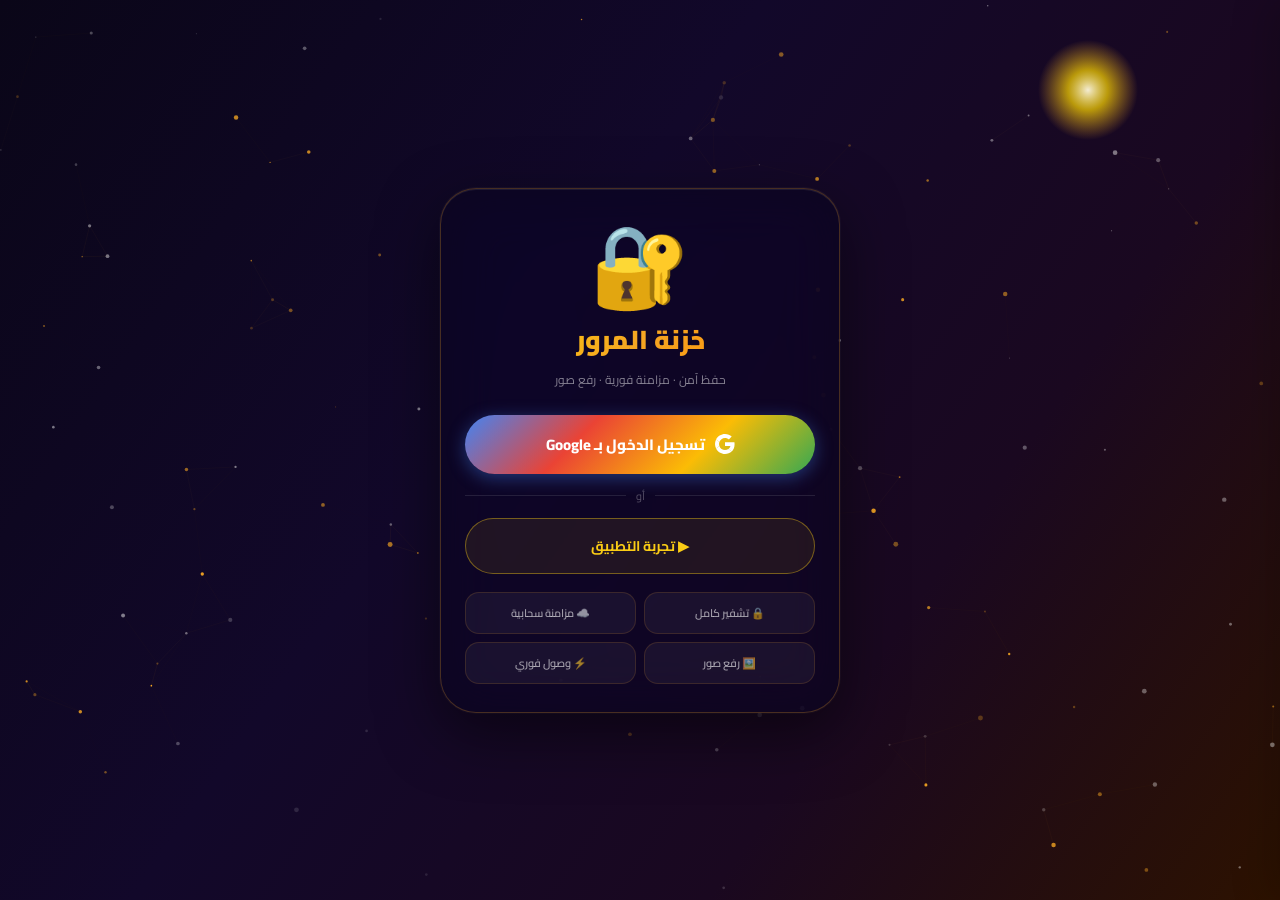
==== commit c4d1e510: "Add files via upload" ====
--- a/index.html
+++ b/index.html
@@ -1,2383 +1,455 @@
-
 <!DOCTYPE html>
 <html lang="ar" dir="rtl" data-theme="light">
 <head>
-  <meta charset="UTF-8">
-  <meta name="viewport" content="width=device-width, initial-scale=1.0, user-scalable=yes, viewport-fit=cover">
-  <meta http-equiv="Content-Security-Policy" content="upgrade-insecure-requests">
-  <meta name="referrer" content="strict-origin-when-cross-origin">
-  <script>
-    // ── فرض HTTPS ──
-    if (location.protocol === 'http:' && location.hostname !== 'localhost' && location.hostname !== '127.0.0.1') {
-      location.replace('https:' + location.href.substring(location.protocol.length));
-    }
-    // ── توليد CSRF Token ──
-    (function() {
-      let token = sessionStorage.getItem('csrf_token');
-      if (!token) {
-        token = Array.from(crypto.getRandomValues(new Uint8Array(24))).map(b => b.toString(16).padStart(2,'0')).join('');
-        sessionStorage.setItem('csrf_token', token);
-      }
-      window._csrfToken = token;
-    })();
-    // ── التحقق من CSRF قبل أي عملية حساسة ──
-    window.verifyCsrf = function(token) {
-      return token === window._csrfToken;
-    };
-  </script>
-  <title>خزنة المرور السحابية 🔐</title>
-  <link rel="manifest" href="manifest.json">
-  <meta name="mobile-web-app-capable" content="yes">
-  <meta name="apple-mobile-web-app-capable" content="yes">
-  <meta name="apple-mobile-web-app-status-bar-style" content="default">
-  <meta name="apple-mobile-web-app-title" content="خزنة">
-  <meta name="theme-color" content="#e07b00">
-  <link rel="icon" href="data:image/svg+xml,<svg xmlns='http://www.w3.org/2000/svg' viewBox='0 0 100 100'><text y='.9em' font-size='90'>🔐</text></svg>">
-  <link rel="apple-touch-icon" href="data:image/svg+xml,<svg xmlns='http://www.w3.org/2000/svg' viewBox='0 0 100 100'><text y='.9em' font-size='90'>🔐</text></svg>">
-  <link rel="preconnect" href="https://fonts.googleapis.com">
-  <link href="https://fonts.googleapis.com/css2?family=Cairo:wght@300;400;600;700;900&family=Inter:wght@300;400;600;700;900&display=swap" rel="stylesheet">
-  <script src="https://cdn.jsdelivr.net/npm/@emailjs/browser@4/dist/email.min.js"></script>
-  
+<meta charset="UTF-8">
+<meta name="viewport" content="width=device-width,initial-scale=1,viewport-fit=cover">
+<meta name="theme-color" content="#e07b00">
+<meta name="mobile-web-app-capable" content="yes">
+<meta name="apple-mobile-web-app-capable" content="yes">
+<meta name="apple-mobile-web-app-title" content="خزنة">
+<link rel="manifest" href="manifest.json">
+<link rel="icon" href="data:image/svg+xml,<svg xmlns='http://www.w3.org/2000/svg' viewBox='0 0 100 100'><text y='.9em' font-size='90'>🔐</text></svg>">
+<title>خزنة المرور 🔐</title>
+<link rel="preconnect" href="https://fonts.googleapis.com">
+<link href="https://fonts.googleapis.com/css2?family=Cairo:wght@400;600;700;900&display=swap" rel="stylesheet">
+<script src="https://cdn.jsdelivr.net/npm/@emailjs/browser@4/dist/email.min.js"></script>
 <link rel="stylesheet" href="style.css">
-  <!-- reCAPTCHA v3 -->
-  <script src="https://www.google.com/recaptcha/api.js?render=6LfB5v8sAAAAAEdQnTzd84S2MOg8q7ynIgblHFd1"></script>
 </head>
 <body>
-<div id="lockScreen"><div class="lock-card"><div style="font-size:60px;">🔐</div><div style="font-size:22px; font-weight:900; margin-bottom:8px;">التطبيق مقفل</div><input type="password" inputmode="numeric" class="pin-input" id="pinInput" placeholder="****" maxlength="8"><button class="btn-unlock" onclick="window.checkPin()">فتح القفل</button></div></div>
-
-<div id="loginScreen" class="login-container">
-  <!-- خلفية فقاعات متحركة -->
-  <div class="login-bg-circles" id="loginBg">
-    <!-- الكثبان الرملية SVG -->
-    <svg class="desert-dunes" viewBox="0 0 800 300" preserveAspectRatio="none" xmlns="http://www.w3.org/2000/svg">
-      <defs>
-        <linearGradient id="dune1" x1="0" y1="0" x2="0" y2="1">
-          <stop offset="0%" stop-color="#7c3a00" stop-opacity="0.95"/>
-          <stop offset="100%" stop-color="#3d1800" stop-opacity="1"/>
-        </linearGradient>
-        <linearGradient id="dune2" x1="0" y1="0" x2="0" y2="1">
-          <stop offset="0%" stop-color="#5a2800" stop-opacity="0.9"/>
-          <stop offset="100%" stop-color="#2a1000" stop-opacity="1"/>
-        </linearGradient>
-        <linearGradient id="dune3" x1="0" y1="0" x2="0" y2="1">
-          <stop offset="0%" stop-color="#3d1800" stop-opacity="1"/>
-          <stop offset="100%" stop-color="#1a0800" stop-opacity="1"/>
-        </linearGradient>
-      </defs>
-      <!-- كثيب خلفي -->
-      <path d="M0,180 Q100,80 200,140 Q300,200 400,100 Q500,20 600,120 Q700,200 800,130 L800,300 L0,300 Z" fill="url(#dune3)"/>
-      <!-- كثيب وسطي -->
-      <path d="M0,220 Q80,140 180,190 Q280,240 380,160 Q480,90 580,180 Q680,250 800,190 L800,300 L0,300 Z" fill="url(#dune2)"/>
-      <!-- كثيب أمامي -->
-      <path d="M0,260 Q60,200 150,240 Q240,280 340,220 Q440,160 540,230 Q640,290 800,240 L800,300 L0,300 Z" fill="url(#dune1)"/>
-      <!-- خط ضوء القمر على الكثيب -->
-      <path d="M340,220 Q440,160 540,230" stroke="rgba(245,200,80,0.15)" stroke-width="2" fill="none"/>
-    </svg>
-  </div>
+
+<!-- ══ قفل PIN ══ -->
+<div id="lockScreen">
+  <div class="lock-card">
+    <div class="lock-icon">🔐</div>
+    <div class="lock-title">التطبيق مقفل</div>
+    <input type="password" inputmode="numeric" class="pin-input" id="pinInput" placeholder="••••" maxlength="8">
+    <button class="btn-primary w100" onclick="window.checkPin()">فتح القفل</button>
+  </div>
+</div>
+
+<!-- ══ شاشة تسجيل الدخول ══ -->
+<div id="loginScreen">
+  <canvas id="bgCanvas"></canvas>
   <div class="login-card">
-    <div class="login-logo-wrap">
-      <img id="loginLogoImg"
-           src="https://raw.githubusercontent.com/aamer777/asd/refs/heads/main/aa.png"
-           alt="شعار التطبيق"
-           onerror="this.style.display='none'; document.getElementById('loginLogoEmoji').style.display='block';">
-      <div id="loginLogoEmoji" style="display:none; font-size:88px; line-height:1; filter:drop-shadow(0 6px 16px rgba(245,166,35,0.4));">🔐</div>
-    </div>
-    <div class="login-title">خزنة المرور السحابية</div>
-    <div class="login-subtitle">حفظ آمن · مزامنة فورية · رفع صور أصلية</div>
-
-    <button class="social-btn google" onclick="window.loginWithGoogle()">
-      <svg width="20" height="20" viewBox="0 0 48 48"><path fill="#fff" d="M24 9.5c3.54 0 6.71 1.22 9.21 3.6l6.85-6.85C35.9 2.38 30.47 0 24 0 14.62 0 6.51 5.38 2.56 13.22l7.98 6.19C12.43 13.72 17.74 9.5 24 9.5z"/><path fill="#fff" d="M46.98 24.55c0-1.57-.15-3.09-.38-4.55H24v9.02h12.94c-.58 2.96-2.26 5.48-4.78 7.18l7.73 6c4.51-4.18 7.09-10.36 7.09-17.65z"/><path fill="#fff" d="M10.53 28.59c-.48-1.45-.76-2.99-.76-4.59s.27-3.14.76-4.59l-7.98-6.19C.92 16.46 0 20.12 0 24c0 3.88.92 7.54 2.56 10.78l7.97-6.19z"/><path fill="#fff" d="M24 48c6.48 0 11.93-2.13 15.89-5.81l-7.73-6c-2.18 1.48-4.97 2.36-8.16 2.36-6.26 0-11.57-4.22-13.47-9.91l-7.98 6.19C6.51 42.62 14.62 48 24 48z"/></svg>
+    <div class="login-logo">
+      <img src="https://raw.githubusercontent.com/aamer777/asd/refs/heads/main/aa.png"
+           alt="خزنة" onerror="this.style.display='none';this.nextElementSibling.style.display='block'">
+      <div style="display:none;font-size:80px;line-height:1;">🔐</div>
+    </div>
+    <h1 class="login-title">خزنة المرور</h1>
+    <p class="login-sub">حفظ آمن · مزامنة فورية · رفع صور</p>
+
+    <button class="btn-google" onclick="window.loginWithGoogle()">
+      <svg width="20" height="20" viewBox="0 0 48 48">
+        <path fill="#fff" d="M24 9.5c3.54 0 6.71 1.22 9.21 3.6l6.85-6.85C35.9 2.38 30.47 0 24 0 14.62 0 6.51 5.38 2.56 13.22l7.98 6.19C12.43 13.72 17.74 9.5 24 9.5z"/>
+        <path fill="#fff" d="M46.98 24.55c0-1.57-.15-3.09-.38-4.55H24v9.02h12.94c-.58 2.96-2.26 5.48-4.78 7.18l7.73 6c4.51-4.18 7.09-10.36 7.09-17.65z"/>
+        <path fill="#fff" d="M10.53 28.59c-.48-1.45-.76-2.99-.76-4.59s.27-3.14.76-4.59l-7.98-6.19C.92 16.46 0 20.12 0 24c0 3.88.92 7.54 2.56 10.78l7.97-6.19z"/>
+        <path fill="#fff" d="M24 48c6.48 0 11.93-2.13 15.89-5.81l-7.73-6c-2.18 1.48-4.97 2.36-8.16 2.36-6.26 0-11.57-4.22-13.47-9.91l-7.98 6.19C6.51 42.62 14.62 48 24 48z"/>
+      </svg>
       تسجيل الدخول بـ Google
     </button>
 
-    <div class="login-divider">أو</div>
-
-    <button class="social-btn demo" onclick="window.startDemo()">
-      <svg width="20" height="20" viewBox="0 0 24 24" fill="none" stroke="#facc15" stroke-width="2.5" stroke-linecap="round" stroke-linejoin="round"><polygon points="5 3 19 12 5 21 5 3"/></svg>
-      تجربة التطبيق (ديمو)
+    <div class="divider">أو</div>
+
+    <button class="btn-demo" onclick="window.startDemo()">
+      ▶ تجربة التطبيق
     </button>
 
-    <!-- مميزات التطبيق -->
-    <div class="feature-list">
-      <div class="feature-item"><span>🔒</span> تشفير كامل</div>
-      <div class="feature-item"><span>☁️</span> مزامنة سحابية</div>
-      <div class="feature-item"><span>🖼️</span> رفع صور أصلية</div>
-      <div class="feature-item"><span>⚡</span> وصول فوري</div>
-    </div>
-
-    <!-- نافذة تأكيد البريد (مخفية - تُستخدم برمجياً) -->
-    <div id="emailAuthSection" style="display:none;">
-      <input id="authEmail" type="email" style="display:none;">
-      <input id="authPass" type="password" style="display:none;">
-      <div id="authEmailHint" style="display:none;"></div>
-    </div>
-
-    <!-- نافذة تأكيد البريد -->
-    <div id="verifySection" style="display:none; background:var(--card2); border-radius:20px; padding:16px; margin-top:8px; text-align:center;">
-      <div style="font-size:32px; margin-bottom:8px;">📨</div>
-      <div style="font-weight:800; font-size:15px; color:var(--accent); margin-bottom:6px;">تأكيد البريد الإلكتروني</div>
-      <div style="font-size:12px; color:var(--muted2); margin-bottom:14px;" id="verifyEmailHint">تم إرسال رمز التحقق إلى بريدك</div>
-      <input class="form-input" id="verifyCode" type="text" placeholder="أدخل الرمز المكوّن من 6 أرقام" maxlength="6" style="text-align:center; letter-spacing:8px; font-size:22px; font-weight:900; margin-bottom:10px;">
-      <div style="display:flex; gap:10px;">
-        <button onclick="window.cancelVerify()" style="flex:1; padding:11px; background:var(--card); border-radius:40px; border:1px solid var(--border2); cursor:pointer; font-family:'Cairo',sans-serif; color:var(--text); font-size:13px;">إلغاء</button>
-        <button onclick="window.checkVerifyCode()" style="flex:2; padding:11px; background:var(--accent); border-radius:40px; border:none; cursor:pointer; font-family:'Cairo',sans-serif; font-weight:800; font-size:13px; color:#0a0e1a;">✅ تحقق</button>
-      </div>
-      <button onclick="window.resendVerifyCode()" style="width:100%; margin-top:8px; padding:10px; background:transparent; border:none; cursor:pointer; font-family:'Cairo',sans-serif; color:var(--muted2); font-size:12px;">إعادة إرسال الرمز</button>
-    </div>
-    <!-- reCAPTCHA badge -->
-    <div style="text-align:center; margin-top:14px; font-size:10px; color:#94a3b8; line-height:1.6;">
-      محمي بـ
-      <a href="https://policies.google.com/privacy" target="_blank" style="color:#3b82f6; text-decoration:none;">Privacy</a>
-      ·
-      <a href="https://policies.google.com/terms" target="_blank" style="color:#3b82f6; text-decoration:none;">Terms</a>
-    </div>
-  </div>
-</div>
-
-<div id="appScreen" class="app">
-  <div id="demoBar" style="display:none; background:linear-gradient(135deg,#ea580c,#f97316); padding:10px 16px; text-align:center; font-size:13px; color:#fff; font-weight:700; letter-spacing:0.3px;">
-    🎮 وضع تجريبي — لا يتم الحفظ السحابي
-    <button onclick="window.exitDemo()" style="background:rgba(255,255,255,0.25); border:1px solid rgba(255,255,255,0.5); border-radius:20px; padding:3px 14px; margin-right:10px; cursor:pointer; color:#fff; font-family:'Cairo',sans-serif; font-weight:700;">خروج</button>
-  </div>
-  <div class="header">
-    <div class="hdr-row">
-      <div class="avatar-gear-wrap">
-        <div class="avatar-circle" id="menuAvatar" onclick="window.openSidebar()" title="افتح القائمة"><span>👤</span></div>
-        <button class="gear-hint-btn" onclick="window.openSidebar()" title="الإعدادات والقائمة">
-          <svg viewBox="0 0 24 24" xmlns="http://www.w3.org/2000/svg"><path d="M12 15.5A3.5 3.5 0 0 1 8.5 12 3.5 3.5 0 0 1 12 8.5a3.5 3.5 0 0 1 3.5 3.5 3.5 3.5 0 0 1-3.5 3.5m7.43-2.92c.04-.34.07-.68.07-1.08s-.03-.74-.07-1.08l2.32-1.81c.21-.16.27-.46.13-.7l-2.2-3.81c-.13-.23-.43-.31-.66-.23l-2.74 1.1c-.57-.44-1.18-.81-1.86-1.08L14 2.42c-.04-.28-.28-.42-.56-.42h-4.4c-.28 0-.5.14-.56.42l-.41 2.47c-.68.27-1.29.64-1.86 1.08l-2.74-1.1c-.26-.1-.55 0-.66.23L1.01 8.7c-.13.24-.07.54.13.7l2.32 1.81c-.04.34-.07.7-.07 1.08s.03.74.07 1.08L1.14 15.18c-.21.16-.27.46-.13.7l2.2 3.81c.13.23.43.31.66.23l2.74-1.1c.57.44 1.18.81 1.86 1.08l.41 2.47c.06.28.28.42.56.42h4.4c.28 0 .5-.14.56-.42l.41-2.47c.68-.27 1.29-.64 1.86-1.08l2.74 1.1c.26.1.55 0 .66-.23l2.2-3.81c.13-.24.07-.54-.13-.7l-2.32-1.8z"/></svg>
-        </button>
-      </div>
-      <div style="font-weight:900; font-size:18px;">🔐 خزنة</div>
-      <button style="background:var(--glass2); border-radius:40px; padding:8px 14px; border:1px solid var(--border); cursor:pointer; font-size:16px;" onclick="window.toggleTheme()" id="themeBtn">🌙</button>
-    </div>
-  </div>
+    <div class="features">
+      <div class="feat">🔒 تشفير كامل</div>
+      <div class="feat">☁️ مزامنة سحابية</div>
+      <div class="feat">🖼️ رفع صور</div>
+      <div class="feat">⚡ وصول فوري</div>
+    </div>
+  </div>
+</div>
+
+<!-- ══ التطبيق الرئيسي ══ -->
+<div id="appScreen" style="display:none;">
+
+  <!-- شريط الديمو -->
+  <div id="demoBar" style="display:none;background:linear-gradient(135deg,#ea580c,#f97316);padding:10px 16px;text-align:center;font-size:13px;color:#fff;font-weight:700;">
+    🎮 وضع تجريبي — لا يتم الحفظ
+    <button onclick="window.exitDemo()" class="btn-exit-demo">خروج</button>
+  </div>
+
+  <!-- الهيدر -->
+  <header class="header">
+    <div class="hdr">
+      <button class="avatar-btn" id="menuAvatar" onclick="window.openSidebar()">👤</button>
+      <span class="app-title">🔐 خزنة</span>
+      <button class="icon-btn" id="themeBtn" onclick="window.toggleTheme()">☀️</button>
+    </div>
+  </header>
+
+  <!-- إحصائيات -->
   <div class="stats-bar">
-    <span>📦 العناصر: <span id="totalCount">0</span></span>
+    <span>📦 <span id="totalCount">0</span> عنصر</span>
     <span id="syncStatus">☁️ سحابية</span>
   </div>
-  <div style="padding:12px;">
-    <input class="search-box" id="searchInput" placeholder="🔍 بحث باسم أو ملاحظة...">
-  </div>
-  <div class="category-wrap" id="categoryBar"></div>
-  <div class="cards" id="cardsList"></div>
-  <div class="fabs"><button class="fab fab-add" onclick="window.showAddChoice()" title="إضافة جديد">＋</button></div>
-</div>
-
-<!-- مودال اختيار نوع الإضافة -->
-<div class="overlay" id="choiceOverlay" onclick="if(event.target===this) window.closeChoice()">
-  <div class="modal">
-    <div style="font-size:20px; font-weight:900; text-align:center; margin-bottom:16px;">➕ إضافة جديدة</div>
-    <button onclick="window.openAddAccount()" style="width:100%; display:flex; align-items:center; gap:14px; background:var(--card2); border:1px solid var(--border2); border-radius:20px; padding:18px 20px; margin-bottom:12px; cursor:pointer; font-family:'Cairo',sans-serif; text-align:right;">
-      <span style="font-size:28px;">🔐</span>
-      <div>
-        <div style="font-weight:800; font-size:15px; color:var(--text);">إضافة حساب</div>
-        <div style="font-size:12px; color:var(--muted2); margin-top:2px;">بريد إلكتروني وكلمة مرور</div>
-      </div>
+
+  <!-- بحث -->
+  <div class="search-wrap">
+    <input class="search-box" id="searchInput" placeholder="🔍 بحث...">
+  </div>
+
+  <!-- فلاتر -->
+  <div class="cat-scroll" id="categoryBar"></div>
+
+  <!-- البطاقات -->
+  <div class="cards" id="cardsList">
+    <div class="empty-state"><div class="empty-icon">🔒</div><div>لا توجد عناصر</div></div>
+  </div>
+
+  <!-- FAB -->
+  <button class="fab" onclick="window.showAddChoice()">＋</button>
+
+</div>
+
+<!-- ══ مودال: اختيار الإضافة ══ -->
+<div class="overlay" id="choiceOverlay" onclick="if(event.target===this)window.closeChoice()">
+  <div class="modal">
+    <div class="modal-title">➕ إضافة جديدة</div>
+    <button class="choice-card" onclick="window.openAddAccount()">
+      <span class="choice-icon">🔐</span>
+      <div><div class="choice-name">إضافة حساب</div><div class="choice-sub">بريد + كلمة مرور</div></div>
     </button>
-    <button onclick="window.openAddImage()" style="width:100%; display:flex; align-items:center; gap:14px; background:var(--card2); border:1px solid var(--border2); border-radius:20px; padding:18px 20px; margin-bottom:16px; cursor:pointer; font-family:'Cairo',sans-serif; text-align:right;">
-      <span style="font-size:28px;">🖼️</span>
-      <div>
-        <div style="font-weight:800; font-size:15px; color:var(--text);">إضافة صورة</div>
-        <div style="font-size:12px; color:var(--muted2); margin-top:2px;">رفع سحابي</div>
-      </div>
+    <button class="choice-card" onclick="window.openAddImage()">
+      <span class="choice-icon">🖼️</span>
+      <div><div class="choice-name">إضافة صورة</div><div class="choice-sub">رفع سحابي</div></div>
     </button>
-    <button style="width:100%; padding:12px; background:var(--card2); border-radius:40px; border:none; cursor:pointer; font-family:'Cairo',sans-serif; font-size:14px; color:var(--text);" onclick="window.closeChoice()">إلغاء</button>
-  </div>
-</div>
-
-<!-- مودال إضافة / تعديل حساب -->
-<div class="overlay" id="overlayAccount" onclick="if(event.target===this) window.closeModalAccount()">
-  <div class="modal" style="border-radius:28px 28px 0 0; padding:0; overflow:hidden;">
-
-    <!-- هيدر المودال -->
-    <div style="display:flex; align-items:center; justify-content:space-between; padding:18px 20px 14px; border-bottom:1px solid var(--border);">
-      <button onclick="window.closeModalAccount()" style="width:34px;height:34px;border-radius:50%;background:var(--card2);border:none;cursor:pointer;display:flex;align-items:center;justify-content:center;font-size:18px;color:var(--muted2);">✕</button>
-      <div style="font-weight:900; font-size:17px;" id="modalTitleAccount">إضافة كلمة مرور</div>
-      <div style="width:34px;"></div>
-    </div>
-
-    <!-- تبويبات أساسي / متقدم -->
-    <div style="display:flex; gap:0; margin:14px 20px 0; background:var(--card2); border-radius:40px; padding:4px;">
-      <button id="tabBasicBtn" onclick="window.switchAccountTab('basic')"
-        style="flex:1;padding:10px;border-radius:36px;border:none;cursor:pointer;font-family:'Cairo',sans-serif;font-weight:800;font-size:14px;background:var(--accent);color:#0a0e1a;transition:0.2s;">أساسي</button>
-      <button id="tabAdvBtn" onclick="window.switchAccountTab('adv')"
-        style="flex:1;padding:10px;border-radius:36px;border:none;cursor:pointer;font-family:'Cairo',sans-serif;font-weight:700;font-size:14px;background:transparent;color:var(--muted2);transition:0.2s;">متقدم</button>
-    </div>
-
-    <!-- محتوى الفورم -->
-    <div style="padding:16px 20px 20px; overflow-y:auto; max-height:65vh;">
-
+    <button class="btn-cancel" onclick="window.closeChoice()">إلغاء</button>
+  </div>
+</div>
+
+<!-- ══ مودال: إضافة / تعديل حساب ══ -->
+<div class="overlay" id="overlayAccount" onclick="if(event.target===this)window.closeModalAccount()">
+  <div class="modal modal-tall">
+    <div class="modal-hdr">
+      <button class="btn-close" onclick="window.closeModalAccount()">✕</button>
+      <span class="modal-title" id="modalTitleAccount">➕ إضافة حساب</span>
+      <div style="width:34px"></div>
+    </div>
+
+    <!-- تبويبات -->
+    <div class="tabs">
+      <button id="tabBasicBtn" class="tab active" onclick="window.switchAccountTab('basic')">أساسي</button>
+      <button id="tabAdvBtn"   class="tab"        onclick="window.switchAccountTab('adv')">متقدم</button>
+    </div>
+
+    <div class="modal-body">
       <!-- تبويب أساسي -->
       <div id="tabBasic">
-        <!-- العنوان + أيقونة -->
-        <div style="display:flex; gap:12px; align-items:flex-start; margin-bottom:4px;">
-          <div style="flex:1;">
-            <div style="font-size:13px; font-weight:700; color:var(--text2); margin-bottom:6px; text-align:right;">العنوان *</div>
-            <input class="form-input" id="fName" placeholder="مثال: Gmail، Netflix..." style="margin-bottom:0;">
+        <div class="field-row">
+          <div class="field-col">
+            <label class="lbl">العنوان *</label>
+            <input class="inp" id="fName" placeholder="Gmail، Netflix...">
           </div>
-          <div style="flex-shrink:0; margin-top:22px;">
-            <button onclick="window.pickAccountIcon()" id="iconPickerBtn"
-              style="width:64px;height:54px;border-radius:16px;background:var(--card2);border:2px dashed var(--border2);cursor:pointer;display:flex;flex-direction:column;align-items:center;justify-content:center;gap:3px;font-size:11px;color:var(--muted2);font-family:'Cairo',sans-serif;transition:0.2s;">
-              <span id="iconPickerEmoji" style="font-size:22px;">📷</span>
-              <span>أيقونة</span>
-            </button>
-          </div>
-        </div>
-
-        <!-- اسم المستخدم / البريد -->
-        <div style="font-size:13px; font-weight:700; color:var(--text2); margin:12px 0 6px; text-align:right;">اسم المستخدم / البريد</div>
-        <input class="form-input" id="fEmail" placeholder="user@example.com" style="margin-bottom:0;">
-
-        <!-- كلمة المرور -->
-        <div style="display:flex; justify-content:space-between; align-items:center; margin:12px 0 6px;">
-          <button onclick="window.generatePassword()" style="display:flex;align-items:center;gap:5px;background:transparent;border:none;cursor:pointer;font-family:'Cairo',sans-serif;font-size:12px;color:var(--accent);font-weight:700;padding:0;">
-            <svg width="14" height="14" viewBox="0 0 24 24" fill="none" stroke="currentColor" stroke-width="2.2" stroke-linecap="round" stroke-linejoin="round"><path d="M12 2v4M12 18v4M4.93 4.93l2.83 2.83M16.24 16.24l2.83 2.83M2 12h4M18 12h4M4.93 19.07l2.83-2.83M16.24 7.76l2.83-2.83"/></svg>
-            ✨ توليد
+          <button class="icon-picker-btn" onclick="window.pickIcon()">
+            <span id="iconEmoji">📷</span>
+            <span class="icon-picker-lbl">أيقونة</span>
           </button>
-          <div style="font-size:13px; font-weight:700; color:var(--text2);">كلمة المرور *</div>
-        </div>
-        <div style="position:relative;">
-          <input class="form-input" id="fPass" type="password" placeholder="أدخل كلمة المرور" style="margin-bottom:0; padding-left:44px;">
-          <button onclick="window.togglePassVis()" style="position:absolute;left:14px;top:50%;transform:translateY(-50%);background:none;border:none;cursor:pointer;color:var(--muted2);font-size:18px;" id="passVisBtn">👁️</button>
-        </div>
-        <!-- شريط قوة كلمة المرور -->
-        <div style="margin-top:6px;">
-          <div style="display:flex; gap:4px; margin-bottom:4px;" id="strengthBars">
-            <div style="flex:1;height:4px;border-radius:4px;background:var(--border2);transition:0.3s;" id="sb1"></div>
-            <div style="flex:1;height:4px;border-radius:4px;background:var(--border2);transition:0.3s;" id="sb2"></div>
-            <div style="flex:1;height:4px;border-radius:4px;background:var(--border2);transition:0.3s;" id="sb3"></div>
-            <div style="flex:1;height:4px;border-radius:4px;background:var(--border2);transition:0.3s;" id="sb4"></div>
-          </div>
-          <div style="font-size:11px; color:var(--muted2); text-align:left;" id="strengthLabel"></div>
-        </div>
-
-        <!-- الفئة -->
-        <div style="font-size:13px; font-weight:700; color:var(--text2); margin:14px 0 8px; text-align:right;">الفئة</div>
-        <div style="display:flex; gap:8px; flex-wrap:wrap; margin-bottom:4px;" id="categoryChips">
-          <button class="cat-chip active" data-cat="websites" onclick="window.selectCatChip(this,'websites')">🌐 مواقع</button>
-          <button class="cat-chip" data-cat="personal" onclick="window.selectCatChip(this,'personal')">✉️ بريد</button>
-          <button class="cat-chip" data-cat="banking" onclick="window.selectCatChip(this,'banking')">🏦 بنوك</button>
-          <button class="cat-chip" data-cat="work" onclick="window.selectCatChip(this,'work')">📱 تطبيقات</button>
-          <button class="cat-chip" data-cat="other" onclick="window.selectCatChip(this,'other')">••• أخرى</button>
+        </div>
+
+        <label class="lbl">اسم المستخدم / البريد</label>
+        <input class="inp" id="fEmail" placeholder="user@example.com">
+
+        <div class="pass-hdr">
+          <button class="btn-gen" onclick="window.generatePassword()">✨ توليد</button>
+          <label class="lbl mb0">كلمة المرور *</label>
+        </div>
+        <div class="pass-wrap">
+          <input class="inp" id="fPass" type="password" placeholder="أدخل كلمة المرور">
+          <button class="btn-eye" onclick="window.togglePassVis()">👁️</button>
+        </div>
+        <div class="strength-bars">
+          <div id="sb1"></div><div id="sb2"></div><div id="sb3"></div><div id="sb4"></div>
+        </div>
+        <div class="strength-lbl" id="strengthLabel"></div>
+
+        <label class="lbl mt14">الفئة</label>
+        <div class="chips">
+          <button class="cat-chip active" data-cat="websites"      onclick="window.selectCatChip(this,'websites')">🌐 مواقع</button>
+          <button class="cat-chip"        data-cat="personal"      onclick="window.selectCatChip(this,'personal')">✉️ بريد</button>
+          <button class="cat-chip"        data-cat="banking"       onclick="window.selectCatChip(this,'banking')">🏦 بنوك</button>
+          <button class="cat-chip"        data-cat="work"          onclick="window.selectCatChip(this,'work')">📱 تطبيقات</button>
+          <button class="cat-chip"        data-cat="entertainment" onclick="window.selectCatChip(this,'entertainment')">🎬 ترفيه</button>
+          <button class="cat-chip"        data-cat="other"         onclick="window.selectCatChip(this,'other')">••• أخرى</button>
         </div>
         <input type="hidden" id="fCategory" value="websites">
       </div>
 
       <!-- تبويب متقدم -->
-      <div id="tabAdv" style="display:none;">
-        <div style="font-size:13px; font-weight:700; color:var(--text2); margin-bottom:6px; text-align:right;">رابط الموقع</div>
-        <input class="form-input" id="fUrl" placeholder="https://...">
-        <div style="font-size:13px; font-weight:700; color:var(--text2); margin-bottom:6px; text-align:right;">ملاحظات</div>
-        <textarea class="form-input" id="fNote" placeholder="أي معلومات إضافية..." rows="4" style="resize:none;"></textarea>
-        <!-- اللون -->
-        <div style="font-size:13px; font-weight:700; color:var(--text2); margin-bottom:8px; text-align:right;">لون البطاقة</div>
-        <div class="color-row" id="colorRowAccount">
-          <div class="color-dot selected" style="background:#f5a623;" onclick="window.selectColorInModal(0,this)"></div>
-          <div class="color-dot" style="background:#3b82f6;" onclick="window.selectColorInModal(1,this)"></div>
-          <div class="color-dot" style="background:#10b981;" onclick="window.selectColorInModal(2,this)"></div>
-          <div class="color-dot" style="background:#8b5cf6;" onclick="window.selectColorInModal(3,this)"></div>
-          <div class="color-dot" style="background:#ef4444;" onclick="window.selectColorInModal(4,this)"></div>
-          <div class="color-dot" style="background:#ec4899;" onclick="window.selectColorInModal(5,this)"></div>
+      <div id="tabAdv" style="display:none">
+        <label class="lbl">رابط الموقع</label>
+        <input class="inp" id="fUrl" placeholder="https://...">
+        <label class="lbl">ملاحظات</label>
+        <textarea class="inp" id="fNote" rows="4" placeholder="ملاحظات إضافية..."></textarea>
+        <label class="lbl">لون البطاقة</label>
+        <div class="color-row">
+          <div class="color-dot selected" style="background:#f5a623" onclick="window.selectColor(0,this)"></div>
+          <div class="color-dot" style="background:#3b82f6" onclick="window.selectColor(1,this)"></div>
+          <div class="color-dot" style="background:#10b981" onclick="window.selectColor(2,this)"></div>
+          <div class="color-dot" style="background:#8b5cf6" onclick="window.selectColor(3,this)"></div>
+          <div class="color-dot" style="background:#ef4444" onclick="window.selectColor(4,this)"></div>
+          <div class="color-dot" style="background:#ec4899" onclick="window.selectColor(5,this)"></div>
+          <div class="color-dot" style="background:#06b6d4" onclick="window.selectColor(6,this)"></div>
+          <div class="color-dot" style="background:#eab308" onclick="window.selectColor(7,this)"></div>
+          <div class="color-dot" style="background:#22c55e" onclick="window.selectColor(8,this)"></div>
+          <div class="color-dot" style="background:#f97316" onclick="window.selectColor(9,this)"></div>
         </div>
       </div>
 
-      <!-- زر الحفظ -->
-      <button style="width:100%;padding:15px;background:linear-gradient(135deg,var(--accent),var(--accent2));border-radius:40px;border:none;cursor:pointer;font-family:'Cairo',sans-serif;font-weight:900;font-size:16px;color:#0a0e1a;margin-top:18px;box-shadow:0 6px 20px rgba(245,166,35,0.35);letter-spacing:0.3px;" onclick="window.saveAccountEntry()">
-        إضافة كلمة المرور
-      </button>
-    </div>
-  </div>
-</div>
-
-<!-- مودال إضافة / تعديل صورة -->
-<div class="overlay" id="overlayImage" onclick="if(event.target===this) window.closeModalImage()">
-  <div class="modal">
-    <div style="text-align:center; font-size:20px; font-weight:900; margin-bottom:16px;" id="modalTitleImage">🖼️ إضافة صورة جديدة</div>
-    <input class="form-input" id="imgName" placeholder="عنوان الصورة *">
-
-    <!-- اختيار طريقة الرفع -->
-    <div style="display:flex;gap:10px;margin-bottom:14px;" id="uploadModeRow">
-      <button id="modeCropBtn" onclick="window.setUploadMode('crop')" style="flex:1;padding:10px;border-radius:40px;font-family:'Cairo',sans-serif;font-weight:800;font-size:13px;cursor:pointer;border:2px solid var(--accent);background:var(--accent);color:#0a0e1a;">✂️ اقتصاص</button>
-      <button id="modeDirectBtn" onclick="window.setUploadMode('direct')" style="flex:1;padding:10px;border-radius:40px;font-family:'Cairo',sans-serif;font-weight:800;font-size:13px;cursor:pointer;border:2px solid var(--border2);background:var(--card2);color:var(--text2);">⚡ رفع مباشر</button>
-    </div>
-
-    <!-- منطقة السحب والإفلات -->
-    <div class="drop-zone" id="imageDropZone">
-      📸 اسحب وأفلت الصورة هنا<br>
-      <span style="font-size:12px; color:var(--muted2);">أو اضغط لاختيار ملف</span>
-    </div>
-    <input type="file" id="imgFileInput" accept="image/*" style="display:none">
-
-    <!-- معاينة الصورة -->
-    <div id="imagePreviewWrap">
-      <img id="previewImgOnly" alt="معاينة الصورة">
-    </div>
-
-    <!-- شريط التقدم -->
-    <div class="progress-label" id="progressLabel">⏳ جاري الرفع...</div>
-    <div class="progress-bar-container" id="progressContainer">
-      <div class="progress-bar" id="uploadProgressBar"></div>
-    </div>
-    <div class="upload-status" id="uploadStatus"></div>
-
-    <input class="form-input" id="imgNote" placeholder="ملاحظات (اختياري)" style="margin-top:8px;">
-    <div style="display:flex; gap:12px; margin-top:16px;">
-      <button style="flex:1; background:var(--card2); border-radius:40px; padding:12px; border:none; cursor:pointer; font-family:'Cairo',sans-serif; color:var(--text);" onclick="window.closeModalImage()">إلغاء</button>
-      <button id="btnSaveImage" style="flex:2; background:var(--accent); border-radius:40px; padding:12px; font-weight:900; border:none; cursor:pointer; font-family:'Cairo',sans-serif; font-size:15px; color:#0a0e1a;" onclick="window.saveImageEntry()">💾 حفظ الصورة</button>
-    </div>
-  </div>
-</div>
-
-<!-- مودال مشاركة التطبيق -->
-<div class="overlay" id="shareAppOverlay" onclick="if(event.target===this) window.closeShareApp()">
-  <div class="modal">
-    <div style="text-align:center; margin-bottom:20px;">
-      <div style="font-size:48px; margin-bottom:8px;">🔐</div>
-      <div style="font-weight:900; font-size:20px; color:var(--accent);">مشاركة خزنة المرور</div>
-      <div style="font-size:12px; color:var(--muted2); margin-top:4px;">شارك التطبيق مع أصدقائك وعائلتك</div>
-    </div>
-
-    <!-- معاينة الرسالة -->
-    <div style="background:linear-gradient(135deg,rgba(245,166,35,0.12),rgba(224,123,0,0.08)); border:1px solid rgba(245,166,35,0.3); border-radius:20px; padding:16px; margin-bottom:18px;">
-      <div style="font-size:11px; color:var(--muted2); margin-bottom:8px; font-weight:700; text-transform:uppercase; letter-spacing:0.5px;">📨 الرسالة التي ستُرسَل</div>
-      <div style="font-size:13px; color:var(--text); line-height:1.8; white-space:pre-line; font-family:'Cairo',sans-serif;">🔐 <strong style="color:var(--accent);">خزنة المرور السحابية</strong>
-تطبيق مجاني لحفظ كلمات المرور بأمان مع مزامنة سحابية فورية ورفع صور أصلية.
-
-🌐 الرابط: https://aamer777.github.io/asd/
-
-<span style="font-size:11px; color:var(--muted2);">📤 أرسلها: <span id="shareFromName" style="color:var(--accent);">مستخدم</span> عبر موقع خزنة</span></div>
-    </div>
-
-    <!-- أزرار المشاركة -->
-    <div style="display:grid; grid-template-columns:1fr 1fr; gap:10px; margin-bottom:14px;">
-      <button onclick="window.shareAppLink('wa')" style="display:flex;align-items:center;justify-content:center;gap:8px;padding:14px 10px;border-radius:20px;background:#25D366;color:#fff;border:none;cursor:pointer;font-family:'Cairo',sans-serif;font-weight:800;font-size:14px;transition:0.2s;box-shadow:0 4px 12px rgba(37,211,102,0.3);" onmouseover="this.style.transform='scale(1.03)'" onmouseout="this.style.transform='scale(1)'">
-        <svg width="20" height="20" viewBox="0 0 24 24" fill="currentColor"><path d="M17.472 14.382c-.297-.149-1.758-.867-2.03-.967-.273-.099-.471-.148-.67.15-.197.297-.767.966-.94 1.164-.173.199-.347.223-.644.075-.297-.15-1.255-.463-2.39-1.475-.883-.788-1.48-1.761-1.653-2.059-.173-.297-.018-.458.13-.606.134-.133.298-.347.446-.52.149-.174.198-.298.298-.497.099-.198.05-.371-.025-.52-.075-.149-.669-1.612-.916-2.207-.242-.579-.487-.5-.669-.51-.173-.008-.371-.01-.57-.01-.198 0-.52.074-.792.372-.272.297-1.04 1.016-1.04 2.479 0 1.462 1.065 2.875 1.213 3.074.149.198 2.096 3.2 5.077 4.487.709.306 1.262.489 1.694.625.712.227 1.36.195 1.871.118.571-.085 1.758-.719 2.006-1.413.248-.694.248-1.289.173-1.413-.074-.124-.272-.198-.57-.347m-5.421 7.403h-.004a9.87 9.87 0 01-5.031-1.378l-.361-.214-3.741.982.998-3.648-.235-.374a9.86 9.86 0 01-1.51-5.26c.001-5.45 4.436-9.884 9.888-9.884 2.64 0 5.122 1.03 6.988 2.898a9.825 9.825 0 012.893 6.994c-.003 5.45-4.437 9.884-9.885 9.884m8.413-18.297A11.815 11.815 0 0012.05 0C5.495 0 .16 5.335.157 11.892c0 2.096.547 4.142 1.588 5.945L.057 24l6.305-1.654a11.882 11.882 0 005.683 1.448h.005c6.554 0 11.89-5.335 11.893-11.893a11.821 11.821 0 00-3.48-8.413z"/></svg>
-        واتساب
-      </button>
-      <button onclick="window.shareAppLink('tg')" style="display:flex;align-items:center;justify-content:center;gap:8px;padding:14px 10px;border-radius:20px;background:#229ED9;color:#fff;border:none;cursor:pointer;font-family:'Cairo',sans-serif;font-weight:800;font-size:14px;transition:0.2s;box-shadow:0 4px 12px rgba(34,158,217,0.3);" onmouseover="this.style.transform='scale(1.03)'" onmouseout="this.style.transform='scale(1)'">
-        <svg width="20" height="20" viewBox="0 0 24 24" fill="currentColor"><path d="M11.944 0A12 12 0 0 0 0 12a12 12 0 0 0 12 12 12 12 0 0 0 12-12A12 12 0 0 0 12 0a12 12 0 0 0-.056 0zm4.962 7.224c.1-.002.321.023.465.14a.506.506 0 0 1 .171.325c.016.093.036.306.02.472-.18 1.898-.962 6.502-1.36 8.627-.168.9-.499 1.201-.82 1.23-.696.065-1.225-.46-1.9-.902-1.056-.693-1.653-1.124-2.678-1.8-1.185-.78-.417-1.21.258-1.91.177-.184 3.247-2.977 3.307-3.23.007-.032.014-.15-.056-.212s-.174-.041-.249-.024c-.106.024-1.793 1.14-5.061 3.345-.48.33-.913.49-1.302.48-.428-.008-1.252-.241-1.865-.44-.752-.245-1.349-.374-1.297-.789.027-.216.325-.437.893-.663 3.498-1.524 5.83-2.529 6.998-3.014 3.332-1.386 4.025-1.627 4.476-1.635z"/></svg>
-        تليجرام
-      </button>
-      <button onclick="window.shareAppLink('em')" style="display:flex;align-items:center;justify-content:center;gap:8px;padding:14px 10px;border-radius:20px;background:var(--card2);color:var(--text);border:1px solid var(--border2);cursor:pointer;font-family:'Cairo',sans-serif;font-weight:800;font-size:14px;transition:0.2s;" onmouseover="this.style.transform='scale(1.03)'" onmouseout="this.style.transform='scale(1)'">
-        <svg width="20" height="20" viewBox="0 0 24 24" fill="none" stroke="currentColor" stroke-width="2" stroke-linecap="round" stroke-linejoin="round"><path d="M4 4h16c1.1 0 2 .9 2 2v12c0 1.1-.9 2-2 2H4c-1.1 0-2-.9-2-2V6c0-1.1.9-2 2-2z"/><polyline points="22,6 12,13 2,6"/></svg>
-        بريد إلكتروني
-      </button>
-      <button onclick="window.shareAppLink('cp')" style="display:flex;align-items:center;justify-content:center;gap:8px;padding:14px 10px;border-radius:20px;background:var(--accent);color:#0a0e1a;border:none;cursor:pointer;font-family:'Cairo',sans-serif;font-weight:800;font-size:14px;transition:0.2s;box-shadow:0 4px 12px rgba(245,166,35,0.3);" onmouseover="this.style.transform='scale(1.03)'" onmouseout="this.style.transform='scale(1)'">
-        <svg width="20" height="20" viewBox="0 0 24 24" fill="none" stroke="currentColor" stroke-width="2" stroke-linecap="round" stroke-linejoin="round"><rect x="9" y="9" width="13" height="13" rx="2" ry="2"/><path d="M5 15H4a2 2 0 0 1-2-2V4a2 2 0 0 1 2-2h9a2 2 0 0 1 2 2v1"/></svg>
-        نسخ الرابط
-      </button>
-    </div>
-
-    <button onclick="window.closeShareApp()" style="width:100%; padding:13px; background:var(--card2); border-radius:40px; border:none; cursor:pointer; font-family:'Cairo',sans-serif; color:var(--muted2); font-size:14px;">إغلاق</button>
-  </div>
-</div>
-
-<!-- مودال الأمان -->
-<div class="overlay" id="securityOverlay" onclick="if(event.target===this) this.classList.remove('open')">
-  <div class="modal">
-    <div style="font-weight:900; font-size:18px; margin-bottom:16px;">🔒 إعدادات الأمان</div>
-    <button class="security-btn" onclick="window.openPinSetup()">🔢 إعداد رقم سري (PIN)</button>
-    <button class="security-btn" onclick="window.removePin()">❌ إزالة القفل السري</button>
-    <button onclick="document.getElementById('securityOverlay').classList.remove('open')" style="background:var(--card2); border-radius:40px; padding:12px; width:100%; border:none; cursor:pointer; font-family:'Cairo',sans-serif; color:var(--text);">إغلاق</button>
-  </div>
-</div>
-
-<!-- مودال إعداد PIN -->
-<div id="pinSetupOverlay" style="display:none; position:fixed; inset:0; background:rgba(0,0,0,0.8); z-index:5000; align-items:center; justify-content:center; padding:20px;">
-  <div class="modal" style="border-radius:32px; max-width:380px;">
-    <div style="font-weight:900; font-size:18px; margin-bottom:16px;">🔢 رقم سري جديد</div>
-    <input type="password" id="newPin" placeholder="أدخل الرقم (4 خانات على الأقل)" class="form-input" inputmode="numeric">
-    <input type="password" id="newPin2" placeholder="تأكيد الرقم" class="form-input" inputmode="numeric">
-    <div style="display:flex; gap:12px; margin-top:16px;">
-      <button onclick="window.closePinSetup()" style="flex:1; background:var(--card2); border-radius:40px; padding:12px; border:none; cursor:pointer; font-family:'Cairo',sans-serif; color:var(--text);">إلغاء</button>
-      <button onclick="window.setupPin()" style="flex:2; background:var(--accent); border-radius:40px; padding:12px; font-weight:900; border:none; cursor:pointer; font-family:'Cairo',sans-serif; color:#0a0e1a;">تفعيل</button>
-    </div>
-  </div>
-</div>
-
-<!-- القائمة الجانبية -->
-<div id="sidebarOverlay" onclick="window.closeSidebar()"></div>
-<div id="sidebarPanel">
+      <button class="btn-primary w100 mt18" onclick="window.saveAccountEntry()">💾 حفظ</button>
+    </div>
+  </div>
+</div>
+
+<!-- ══ مودال: إضافة صورة ══ -->
+<div class="overlay" id="overlayImage" onclick="if(event.target===this)window.closeModalImage()">
+  <div class="modal">
+    <div class="modal-title" id="modalTitleImage">🖼️ إضافة صورة</div>
+    <input class="inp" id="imgName" placeholder="عنوان الصورة *">
+    <div class="dz" id="imgDropZone">
+      📸 اسحب وأفلت أو اضغط للاختيار
+      <input type="file" id="imgFileInput" accept="image/*" style="display:none">
+    </div>
+    <div id="imgPreviewWrap" style="display:none;border-radius:14px;overflow:hidden;margin:10px 0;max-height:200px;">
+      <img id="imgPreviewEl" style="width:100%;max-height:200px;object-fit:contain;display:block;">
+    </div>
+    <div id="uploadBar" style="display:none;margin:8px 0;">
+      <div class="prog-track"><div class="prog-fill" id="uploadFill"></div></div>
+      <div style="font-size:12px;color:var(--muted2);text-align:center;margin-top:4px;" id="uploadPct"></div>
+    </div>
+    <input class="inp" id="imgNote" placeholder="ملاحظات (اختياري)">
+    <div style="display:flex;gap:10px;margin-top:12px;">
+      <button class="btn-cancel flex1" onclick="window.closeModalImage()">إلغاء</button>
+      <button class="btn-primary flex2" id="btnSaveImage" onclick="window.saveImageEntry()">💾 حفظ</button>
+    </div>
+  </div>
+</div>
+
+<!-- ══ مودال: اقتصاص الصورة ══ -->
+<div id="cropOverlay" style="display:none;position:fixed;inset:0;background:rgba(0,0,0,0.92);z-index:9500;flex-direction:column;align-items:center;justify-content:center;padding:16px;">
+  <div style="color:#fff;font-size:16px;font-weight:900;margin-bottom:12px;">✂️ اقتصاص الصورة</div>
+  <div id="cropContainer" style="position:relative;width:100%;max-width:480px;aspect-ratio:1;background:#111;border-radius:20px;overflow:hidden;touch-action:none;">
+    <canvas id="cropCanvas" style="position:absolute;"></canvas>
+    <div id="cropBox" style="position:absolute;border:3px solid #f5a623;box-shadow:0 0 0 9999px rgba(0,0,0,0.55);border-radius:6px;cursor:move;touch-action:none;"></div>
+  </div>
+  <div style="display:flex;gap:12px;margin-top:16px;width:100%;max-width:480px;">
+    <button onclick="window.cancelCrop()" style="flex:1;padding:14px;background:#374151;border-radius:40px;border:none;cursor:pointer;font-family:'Cairo',sans-serif;font-size:14px;color:#fff;font-weight:700;">إلغاء</button>
+    <button onclick="window.applyCrop()"  style="flex:2;padding:14px;background:linear-gradient(135deg,#f5a623,#e07b00);border-radius:40px;border:none;cursor:pointer;font-family:'Cairo',sans-serif;font-size:15px;font-weight:900;color:#0a0e1a;">✂️ تطبيق</button>
+  </div>
+</div>
+
+<!-- ══ مودال: الأمان ══ -->
+<div class="overlay" id="securityOverlay" onclick="if(event.target===this)this.classList.remove('open')">
+  <div class="modal">
+    <div class="modal-title">🔒 الأمان</div>
+    <button class="menu-item" onclick="window.openPinSetup()">🔢 إعداد رقم PIN</button>
+    <button class="menu-item" onclick="window.removePin()">❌ إزالة القفل</button>
+    <button class="btn-cancel w100 mt10" onclick="document.getElementById('securityOverlay').classList.remove('open')">إغلاق</button>
+  </div>
+</div>
+
+<!-- ══ مودال: إعداد PIN ══ -->
+<div class="overlay" id="pinSetupOverlay" onclick="if(event.target===this)window.closePinSetup()">
+  <div class="modal">
+    <div class="modal-title">🔢 رقم سري جديد</div>
+    <input class="inp" id="newPin"  type="password" inputmode="numeric" placeholder="أدخل الرقم (4+ أرقام)">
+    <input class="inp" id="newPin2" type="password" inputmode="numeric" placeholder="تأكيد الرقم">
+    <div style="display:flex;gap:12px;margin-top:14px;">
+      <button class="btn-cancel flex1" onclick="window.closePinSetup()">إلغاء</button>
+      <button class="btn-primary flex2" onclick="window.setupPin()">تفعيل</button>
+    </div>
+  </div>
+</div>
+
+<!-- ══ الشريط الجانبي ══ -->
+<div id="sidebarOverlay" class="sb-overlay" onclick="window.closeSidebar()"></div>
+<div id="sidebarPanel" class="sidebar">
   <div class="sb-head">
-    <div class="avatar-circle" id="sidebarAvatar" style="width:70px; height:70px; font-size:28px; margin:0 auto 10px;">👤</div>
-    <div id="sidebarUserName" style="font-weight:800;">الزائر</div>
-    <div id="sidebarEmail" class="sb-email">البريد الإلكتروني</div>
-  </div>
-  <div style="flex:1; padding:10px; overflow-y:auto;">
-    <button class="sb-item" onclick="document.getElementById('securityOverlay').classList.add('open'); window.closeSidebar();">🔒 إعدادات الأمان</button>
-    <button class="sb-item" onclick="window.openShareApp(); window.closeSidebar();">📤 مشاركة التطبيق</button>
-    <button class="sb-item" onclick="window.openSendMessage(); window.closeSidebar();">✉️ إرسال رسالة</button>
-  </div>
-  <button class="sb-logout-btn" onclick="window.logoutUser()">🚪 تسجيل الخروج</button>
-  <div style="padding:12px; text-align:center; font-size:11px; color:var(--muted); border-top:1px solid var(--border);">
-    <div style="font-weight:700; color:var(--accent); font-size:12px;">👨‍💻 مطور عامر – مكة</div>
-    <div style="margin-top:2px; opacity:0.6;">v2.0 © 2025</div>
-  </div>
-</div>
-
-<!-- مودال إرسال رسالة -->
-<div class="overlay" id="sendMessageOverlay" onclick="if(event.target===this) window.closeSendMessage()">
-  <div class="modal">
-    <div style="text-align:center; font-size:20px; font-weight:900; margin-bottom:20px;">✉️ إرسال رسالة</div>
-    <input class="form-input" id="msgSubject" placeholder="موضوع الرسالة *">
-    <textarea class="form-input" id="msgBody" placeholder="نص الرسالة *" rows="5" style="resize:vertical; min-height:120px;"></textarea>
-    <div id="msgStatus" style="font-size:13px; text-align:center; margin:6px 0; min-height:18px;"></div>
-    <div style="display:flex; gap:12px; margin-top:10px;">
-      <button style="flex:1; background:var(--card2); border-radius:40px; padding:12px; border:none; cursor:pointer; font-family:'Cairo',sans-serif; color:var(--text);" onclick="window.closeSendMessage()">إلغاء</button>
-      <button id="btnSendMsg" style="flex:2; background:var(--accent); border-radius:40px; padding:12px; font-weight:900; border:none; cursor:pointer; font-family:'Cairo',sans-serif; font-size:15px; color:#0a0e1a;" onclick="window.sendMessageToEmail()">📨 إرسال</button>
-    </div>
-  </div>
-</div>
-
-<!-- شريط تثبيت PWA المخصص -->
-<div id="pwaInstallBar" style="
-  position: fixed;
-  bottom: 0; left: 0; right: 0;
-  z-index: 9500;
-  background: linear-gradient(135deg, #1e293b, #0f172a);
-  border-top: 2px solid #f5a623;
-  border-radius: 24px 24px 0 0;
-  padding: 16px 20px;
-  display: flex;
-  align-items: center;
-  gap: 14px;
-  box-shadow: 0 -8px 32px rgba(0,0,0,0.4);
-  transform: translateY(100%);
-  opacity: 0;
-  pointer-events: none;
-  transition: transform 0.4s cubic-bezier(0.34,1.28,0.64,1), opacity 0.3s ease;
-  max-width: 480px;
-  margin: 0 auto;
-">
-  <div style="font-size: 38px; flex-shrink:0;">🔐</div>
+    <div class="avatar-circle" id="sidebarAvatar">👤</div>
+    <div id="sidebarUserName" class="sb-name">الزائر</div>
+    <div id="sidebarEmail"    class="sb-email"></div>
+  </div>
+  <div class="sb-body">
+    <button class="menu-item" onclick="document.getElementById('securityOverlay').classList.add('open');window.closeSidebar()">🔒 إعدادات الأمان</button>
+    <button class="menu-item" onclick="window.openShareApp();window.closeSidebar()">📤 مشاركة التطبيق</button>
+    <button class="menu-item" onclick="window.openSendMessage();window.closeSidebar()">✉️ إرسال رسالة</button>
+    <button class="menu-item" onclick="window.installPWA()">📲 تثبيت التطبيق</button>
+  </div>
+  <button class="btn-logout" onclick="window.logoutUser()">🚪 تسجيل الخروج</button>
+  <div class="sb-footer">👨‍💻 مطور عامر – مكة · v3.0</div>
+</div>
+
+<!-- ══ مودال: مشاركة التطبيق ══ -->
+<div class="overlay" id="shareAppOverlay" onclick="if(event.target===this)window.closeShareApp()">
+  <div class="modal">
+    <div class="modal-title">📤 مشاركة التطبيق</div>
+    <div style="display:grid;grid-template-columns:1fr 1fr;gap:10px;margin:16px 0;">
+      <button class="share-btn wa"    onclick="window.shareAppLink('wa')">💬 واتساب</button>
+      <button class="share-btn tg"    onclick="window.shareAppLink('tg')">✈️ تليجرام</button>
+      <button class="share-btn email" onclick="window.shareAppLink('em')">📧 بريد</button>
+      <button class="share-btn copy"  onclick="window.shareAppLink('cp')">📋 نسخ الرابط</button>
+    </div>
+    <button class="btn-cancel w100" onclick="window.closeShareApp()">إغلاق</button>
+  </div>
+</div>
+
+<!-- ══ مودال: إرسال رسالة ══ -->
+<div class="overlay" id="sendMessageOverlay" onclick="if(event.target===this)window.closeSendMessage()">
+  <div class="modal">
+    <div class="modal-title">✉️ إرسال رسالة</div>
+    <input class="inp" id="msgSubject" placeholder="الموضوع *">
+    <textarea class="inp" id="msgBody" rows="5" placeholder="نص الرسالة *"></textarea>
+    <div id="msgStatus" style="font-size:13px;text-align:center;margin:6px 0;min-height:18px;"></div>
+    <div style="display:flex;gap:10px;">
+      <button class="btn-cancel flex1" onclick="window.closeSendMessage()">إلغاء</button>
+      <button class="btn-primary flex2" id="btnSendMsg" onclick="window.sendMessageToEmail()">📨 إرسال</button>
+    </div>
+  </div>
+</div>
+
+<!-- ══ شريط تثبيت PWA ══ -->
+<div id="pwaInstallBar" style="position:fixed;bottom:0;left:0;right:0;z-index:9500;background:linear-gradient(135deg,#1e293b,#0f172a);border-top:2px solid #f5a623;border-radius:20px 20px 0 0;padding:14px 20px;display:flex;align-items:center;gap:12px;transform:translateY(100%);opacity:0;pointer-events:none;transition:all 0.4s cubic-bezier(0.34,1.28,0.64,1);max-width:480px;margin:0 auto;">
+  <div style="font-size:36px;">🔐</div>
   <div style="flex:1;">
-    <div style="font-weight:900; font-size:14px; color:#fff; margin-bottom:2px;">ثبّت خزنة المرور</div>
-    <div style="font-size:11px; color:#94a3b8;">وصول سريع من شاشتك مثل أي تطبيق</div>
-  </div>
-  <button onclick="window.triggerInstallPrompt()" style="
-    background: linear-gradient(135deg,#f5a623,#e07b00);
-    border:none; border-radius:40px;
-    padding: 10px 18px;
-    font-family:'Cairo',sans-serif; font-weight:900; font-size:13px;
-    color:#0a0e1a; cursor:pointer;
-    white-space:nowrap;
-    box-shadow: 0 4px 14px rgba(245,166,35,0.4);
-  ">تثبيت ⚡</button>
-  <button onclick="window.dismissInstallBar()" style="
-    background:rgba(255,255,255,0.08); border:none; border-radius:50%;
-    width:30px; height:30px; cursor:pointer; color:#94a3b8; font-size:16px;
-    display:flex; align-items:center; justify-content:center; flex-shrink:0;
-  ">✕</button>
-</div>
-
-<!-- مودال تثبيت PWA - دليل بصري شامل -->
-<div id="iosInstallOverlay" class="overlay" onclick="if(event.target===this) this.classList.remove('open')">
-  <div class="modal" style="padding:0; overflow:hidden; border-radius:28px 28px 0 0;">
-    <!-- هيدر ملوّن -->
-    <div style="background:linear-gradient(135deg,#1e40af,#3b82f6); padding:20px 20px 16px; text-align:center; position:relative;">
-      <button onclick="document.getElementById('iosInstallOverlay').classList.remove('open')" style="position:absolute;left:16px;top:16px;width:32px;height:32px;border-radius:50%;background:rgba(255,255,255,0.2);border:none;cursor:pointer;color:#fff;font-size:16px;">✕</button>
-      <div style="font-size:44px; margin-bottom:6px;">📲</div>
-      <div style="font-weight:900; font-size:18px; color:#fff;">أضف التطبيق لشاشتك الرئيسية</div>
-      <div style="font-size:12px; color:rgba(255,255,255,0.8); margin-top:4px;">وصول سريع مثل أي تطبيق عادي</div>
-    </div>
-
-    <!-- اختيار النظام -->
-    <div style="padding:16px 20px 0;">
-      <div style="display:flex; gap:8px; background:var(--card2); border-radius:40px; padding:4px;">
-        <button id="installTabAndroid" onclick="window.showInstallTab('android')"
-          style="flex:1;padding:10px;border-radius:36px;border:none;cursor:pointer;font-family:'Cairo',sans-serif;font-weight:800;font-size:13px;background:var(--accent);color:#0a0e1a;transition:0.2s;">
-          🤖 Android / Chrome
-        </button>
-        <button id="installTabIos" onclick="window.showInstallTab('ios')"
-          style="flex:1;padding:10px;border-radius:36px;border:none;cursor:pointer;font-family:'Cairo',sans-serif;font-weight:700;font-size:13px;background:transparent;color:var(--muted2);transition:0.2s;">
-           iOS / Safari
-        </button>
-      </div>
-    </div>
-
-    <!-- خطوات Android -->
-    <div id="installStepsAndroid" style="padding:16px 20px 20px;">
-      <div style="display:flex; flex-direction:column; gap:12px;">
-        <!-- خطوة 1 -->
-        <div style="display:flex; gap:14px; align-items:center; background:var(--card2); border-radius:20px; padding:14px;">
-          <div style="width:36px;height:36px;border-radius:50%;background:linear-gradient(135deg,#1e40af,#3b82f6);display:flex;align-items:center;justify-content:center;color:#fff;font-weight:900;font-size:16px;flex-shrink:0;">1</div>
-          <div>
-            <div style="font-weight:800; font-size:14px; margin-bottom:3px;">افتح قائمة المتصفح</div>
-            <div style="font-size:12px; color:var(--muted2);">اضغط على النقاط الثلاث <strong style="color:var(--text);">⋮</strong> في أعلى يمين Chrome</div>
-          </div>
-        </div>
-        <!-- خطوة 2 -->
-        <div style="display:flex; gap:14px; align-items:center; background:var(--card2); border-radius:20px; padding:14px;">
-          <div style="width:36px;height:36px;border-radius:50%;background:linear-gradient(135deg,#1e40af,#3b82f6);display:flex;align-items:center;justify-content:center;color:#fff;font-weight:900;font-size:16px;flex-shrink:0;">2</div>
-          <div>
-            <div style="font-weight:800; font-size:14px; margin-bottom:3px;">اختر "إضافة إلى الشاشة الرئيسية"</div>
-            <div style="font-size:12px; color:var(--muted2);">أو <strong style="color:var(--accent);">"تثبيت التطبيق"</strong> إن ظهر</div>
-          </div>
-        </div>
-        <!-- خطوة 3 -->
-        <div style="display:flex; gap:14px; align-items:center; background:var(--card2); border-radius:20px; padding:14px;">
-          <div style="width:36px;height:36px;border-radius:50%;background:linear-gradient(135deg,#1e40af,#3b82f6);display:flex;align-items:center;justify-content:center;color:#fff;font-weight:900;font-size:16px;flex-shrink:0;">3</div>
-          <div>
-            <div style="font-weight:800; font-size:14px; margin-bottom:3px;">اضغط "إضافة" للتأكيد</div>
-            <div style="font-size:12px; color:var(--muted2);">سيظهر أيقونة التطبيق على شاشتك مباشرة ✅</div>
-          </div>
-        </div>
-      </div>
-      <!-- صورة توضيحية SVG -->
-      <div style="margin-top:14px; background:var(--card2); border-radius:20px; padding:14px; text-align:center;">
-        <svg viewBox="0 0 300 80" xmlns="http://www.w3.org/2000/svg" style="width:100%;max-width:280px;">
-          <rect x="5" y="5" width="85" height="70" rx="8" fill="var(--card)" stroke="var(--border2)" stroke-width="1.5"/>
-          <text x="47" y="28" font-size="9" fill="var(--muted2)" text-anchor="middle" font-family="Cairo,sans-serif">قائمة Chrome</text>
-          <rect x="10" y="32" width="75" height="12" rx="4" fill="var(--border2)"/>
-          <rect x="10" y="47" width="75" height="12" rx="4" fill="var(--accent)" opacity="0.8"/>
-          <text x="47" y="56" font-size="7" fill="#0a0e1a" text-anchor="middle" font-family="Cairo,sans-serif">إضافة للشاشة الرئيسية</text>
-
-          <text x="117" y="42" font-size="20" text-anchor="middle">→</text>
-
-          <rect x="130" y="5" width="85" height="70" rx="8" fill="var(--card)" stroke="var(--border2)" stroke-width="1.5"/>
-          <text x="172" y="28" font-size="8" fill="var(--muted2)" text-anchor="middle" font-family="Cairo,sans-serif">تأكيد التثبيت</text>
-          <text x="172" y="48" font-size="22" text-anchor="middle">🔐</text>
-          <rect x="142" y="58" width="60" height="10" rx="5" fill="var(--accent)"/>
-          <text x="172" y="65" font-size="7" fill="#0a0e1a" text-anchor="middle" font-family="Cairo,sans-serif">إضافة</text>
-
-          <text x="237" y="42" font-size="20" text-anchor="middle">→</text>
-
-          <rect x="250" y="25" width="42" height="42" rx="12" fill="#f0f4ff" stroke="#bae6fd" stroke-width="1.5"/>
-          <text x="271" y="52" font-size="22" text-anchor="middle">🔐</text>
-          <text x="271" y="72" font-size="8" fill="var(--muted2)" text-anchor="middle" font-family="Cairo,sans-serif">خزنة</text>
-        </svg>
-      </div>
-      <button onclick="document.getElementById('iosInstallOverlay').classList.remove('open')" style="width:100%;padding:14px;background:linear-gradient(135deg,#1e40af,#3b82f6);border-radius:40px;border:none;cursor:pointer;font-family:'Cairo',sans-serif;font-weight:900;font-size:15px;color:#fff;margin-top:14px;">فهمت، سأجربها الآن ✅</button>
-    </div>
-
-    <!-- خطوات iOS -->
-    <div id="installStepsIos" style="display:none; padding:16px 20px 20px;">
-      <div style="display:flex; flex-direction:column; gap:12px;">
-        <!-- خطوة 1 -->
-        <div style="display:flex; gap:14px; align-items:center; background:var(--card2); border-radius:20px; padding:14px;">
-          <div style="width:36px;height:36px;border-radius:50%;background:linear-gradient(135deg,#1e40af,#3b82f6);display:flex;align-items:center;justify-content:center;color:#fff;font-weight:900;font-size:16px;flex-shrink:0;">1</div>
-          <div>
-            <div style="font-weight:800; font-size:14px; margin-bottom:3px;">اضغط زر المشاركة ⬆️</div>
-            <div style="font-size:12px; color:var(--muted2);">الزر الموجود في شريط أدوات Safari <strong style="color:var(--text);">أسفل الشاشة</strong></div>
-          </div>
-        </div>
-        <!-- خطوة 2 -->
-        <div style="display:flex; gap:14px; align-items:center; background:var(--card2); border-radius:20px; padding:14px;">
-          <div style="width:36px;height:36px;border-radius:50%;background:linear-gradient(135deg,#1e40af,#3b82f6);display:flex;align-items:center;justify-content:center;color:#fff;font-weight:900;font-size:16px;flex-shrink:0;">2</div>
-          <div>
-            <div style="font-weight:800; font-size:14px; margin-bottom:3px;">مرّر للأسفل واضغط</div>
-            <div style="font-size:12px; color:var(--muted2);"><strong style="color:var(--accent);">"إضافة إلى الشاشة الرئيسية"</strong></div>
-          </div>
-        </div>
-        <!-- خطوة 3 -->
-        <div style="display:flex; gap:14px; align-items:center; background:var(--card2); border-radius:20px; padding:14px;">
-          <div style="width:36px;height:36px;border-radius:50%;background:linear-gradient(135deg,#1e40af,#3b82f6);display:flex;align-items:center;justify-content:center;color:#fff;font-weight:900;font-size:16px;flex-shrink:0;">3</div>
-          <div>
-            <div style="font-weight:800; font-size:14px; margin-bottom:3px;">اضغط "إضافة" في الأعلى</div>
-            <div style="font-size:12px; color:var(--muted2);">سيظهر التطبيق على شاشتك الرئيسية فوراً ✅</div>
-          </div>
-        </div>
-      </div>
-      <!-- صورة توضيحية SVG لـ iOS -->
-      <div style="margin-top:14px; background:var(--card2); border-radius:20px; padding:14px; text-align:center;">
-        <svg viewBox="0 0 300 80" xmlns="http://www.w3.org/2000/svg" style="width:100%;max-width:280px;">
-          <rect x="5" y="5" width="85" height="70" rx="8" fill="var(--card)" stroke="var(--border2)" stroke-width="1.5"/>
-          <text x="47" y="22" font-size="8" fill="var(--muted2)" text-anchor="middle" font-family="Cairo,sans-serif">Safari</text>
-          <rect x="10" y="60" width="75" height="10" rx="4" fill="var(--border2)"/>
-          <text x="47" y="40" font-size="20" text-anchor="middle">⬆️</text>
-          <text x="47" y="58" font-size="7" fill="var(--accent)" text-anchor="middle" font-family="Cairo,sans-serif">زر المشاركة</text>
-
-          <text x="117" y="42" font-size="20" text-anchor="middle">→</text>
-
-          <rect x="130" y="5" width="85" height="70" rx="8" fill="var(--card)" stroke="var(--border2)" stroke-width="1.5"/>
-          <text x="172" y="22" font-size="7" fill="var(--muted2)" text-anchor="middle" font-family="Cairo,sans-serif">قائمة المشاركة</text>
-          <rect x="135" y="27" width="75" height="12" rx="4" fill="var(--accent)" opacity="0.85"/>
-          <text x="172" y="36" font-size="6.5" fill="#0a0e1a" text-anchor="middle" font-family="Cairo,sans-serif">إضافة للشاشة الرئيسية</text>
-          <rect x="135" y="42" width="75" height="10" rx="4" fill="var(--border2)"/>
-          <rect x="135" y="55" width="75" height="10" rx="4" fill="var(--border2)"/>
-
-          <text x="237" y="42" font-size="20" text-anchor="middle">→</text>
-
-          <rect x="250" y="25" width="42" height="42" rx="12" fill="#f0f4ff" stroke="#bae6fd" stroke-width="1.5"/>
-          <text x="271" y="52" font-size="22" text-anchor="middle">🔐</text>
-          <text x="271" y="72" font-size="8" fill="var(--muted2)" text-anchor="middle" font-family="Cairo,sans-serif">خزنة</text>
-        </svg>
-      </div>
-      <div style="background:rgba(251,191,36,0.1);border:1px solid rgba(251,191,36,0.3);border-radius:14px;padding:10px 14px;margin-top:10px;font-size:12px;color:var(--text2);">
-        ⚠️ <strong>تنبيه:</strong> يجب فتح التطبيق من <strong>Safari</strong> فقط — المتصفحات الأخرى (Chrome/Brave) لا تدعم هذه الميزة على iOS
-      </div>
-      <button onclick="document.getElementById('iosInstallOverlay').classList.remove('open')" style="width:100%;padding:14px;background:linear-gradient(135deg,#1e40af,#3b82f6);border-radius:40px;border:none;cursor:pointer;font-family:'Cairo',sans-serif;font-weight:900;font-size:15px;color:#fff;margin-top:14px;">فهمت، سأجربها الآن ✅</button>
-    </div>
-  </div>
-</div>
-
+    <div style="font-weight:900;font-size:14px;color:#fff;">ثبّت خزنة المرور</div>
+    <div style="font-size:11px;color:#94a3b8;">وصول سريع من شاشتك الرئيسية</div>
+  </div>
+  <button onclick="window.triggerInstallPrompt()" style="background:linear-gradient(135deg,#f5a623,#e07b00);border:none;border-radius:40px;padding:10px 16px;font-family:'Cairo',sans-serif;font-weight:900;font-size:13px;color:#0a0e1a;cursor:pointer;">تثبيت ⚡</button>
+  <button onclick="window.dismissInstallBar()" style="background:rgba(255,255,255,0.08);border:none;border-radius:50%;width:28px;height:28px;cursor:pointer;color:#94a3b8;font-size:16px;">✕</button>
+</div>
+
+<!-- ══ مودال: دليل تثبيت iOS/Android ══ -->
+<div class="overlay" id="iosInstallOverlay" onclick="if(event.target===this)this.classList.remove('open')">
+  <div class="modal">
+    <div class="modal-title">📲 تثبيت التطبيق</div>
+    <div style="display:flex;gap:8px;background:var(--card2);border-radius:40px;padding:4px;margin:12px 0;">
+      <button id="installTabAndroid" class="tab active" onclick="window.showInstallTab('android')">🤖 Android</button>
+      <button id="installTabIos"     class="tab"        onclick="window.showInstallTab('ios')"> iOS</button>
+    </div>
+    <div id="installStepsAndroid">
+      <div class="install-step"><div class="step-num">1</div><div>اضغط النقاط الثلاث ⋮ في Chrome</div></div>
+      <div class="install-step"><div class="step-num">2</div><div>اختر "إضافة إلى الشاشة الرئيسية"</div></div>
+      <div class="install-step"><div class="step-num">3</div><div>اضغط "إضافة" للتأكيد ✅</div></div>
+    </div>
+    <div id="installStepsIos" style="display:none">
+      <div class="install-step"><div class="step-num">1</div><div>اضغط زر المشاركة ⬆️ في Safari</div></div>
+      <div class="install-step"><div class="step-num">2</div><div>اختر "إضافة إلى الشاشة الرئيسية"</div></div>
+      <div class="install-step"><div class="step-num">3</div><div>اضغط "إضافة" ✅</div></div>
+    </div>
+    <button class="btn-primary w100 mt14" onclick="document.getElementById('iosInstallOverlay').classList.remove('open')">فهمت ✅</button>
+  </div>
+</div>
+
+<!-- ══ Toast ══ -->
 <div id="toast" class="toast"></div>
 
-<!-- مودال اقتصاص الصورة -->
-<div id="cropOverlay" style="display:none; position:fixed; inset:0; background:rgba(0,0,0,0.92); z-index:9500; align-items:center; justify-content:center; flex-direction:column; padding:16px;">
-  <div style="color:#fff; font-size:16px; font-weight:800; margin-bottom:12px; font-family:'Cairo',sans-serif;">✂️ اقتصاص الصورة</div>
-  <div style="position:relative; width:100%; max-width:480px; aspect-ratio:1; background:#111; border-radius:20px; overflow:hidden; touch-action:none;" id="cropContainer">
-    <canvas id="cropCanvas" style="position:absolute; inset:0; width:100%; height:100%;"></canvas>
-    <div id="cropBox" style="position:absolute; border:3px solid #f5a623; box-shadow:0 0 0 9999px rgba(0,0,0,0.55); border-radius:6px; cursor:move; touch-action:none;"></div>
-  </div>
-  <div style="display:flex; gap:12px; margin-top:16px; width:100%; max-width:480px;">
-    <button onclick="window.cancelCrop()" style="flex:1; padding:14px; background:#374151; border-radius:40px; border:none; cursor:pointer; font-family:'Cairo',sans-serif; font-size:14px; color:#fff; font-weight:700;">إلغاء</button>
-    <button onclick="window.applyCrop()" style="flex:2; padding:14px; background:linear-gradient(135deg,#f5a623,#e07b00); border-radius:40px; border:none; cursor:pointer; font-family:'Cairo',sans-serif; font-size:15px; font-weight:900; color:#0a0e1a;">✂️ تطبيق الاقتصاص</button>
-  </div>
-</div>
-
-<!-- تسجيل Service Worker — تحديث تلقائي ذكي -->
+<!-- ══ JS ══ -->
 <script>
-if ('serviceWorker' in navigator) {
-  window.addEventListener('load', async () => {
-    try {
-      const reg = await navigator.serviceWorker.register('./sw.js?v=' + Date.now());
-      console.log('✅ SW مسجّل:', reg.scope);
-
-      /* عند وجود SW جديد — فعّله فوراً */
-      reg.addEventListener('updatefound', () => {
-        const newSW = reg.installing;
-        if (!newSW) return;
-        newSW.addEventListener('statechange', () => {
-          if (newSW.state === 'installed' && navigator.serviceWorker.controller) {
-            console.log('[SW] 🆕 تحديث جديد — تطبيق...');
-            newSW.postMessage('SKIP_WAITING');
-          }
-        });
-      });
-
-      /* أعد تحميل الصفحة عند تفعيل SW جديد */
-      let refreshing = false;
-      navigator.serviceWorker.addEventListener('controllerchange', () => {
-        if (!refreshing) { refreshing = true; window.location.reload(); }
-      });
-
-      /* تحقق من تحديثات كل دقيقة */
-      setInterval(() => reg.update(), 60000);
-
-    } catch(err) {
-      console.warn('SW خطأ:', err);
-    }
-  });
-}
-</script>
-
-<script type="module">
-import { initializeApp } from "https://www.gstatic.com/firebasejs/10.8.0/firebase-app.js";
-import { getAuth, signInWithRedirect, getRedirectResult, GoogleAuthProvider, FacebookAuthProvider, TwitterAuthProvider, OAuthProvider, onAuthStateChanged, signOut, createUserWithEmailAndPassword, signInWithEmailAndPassword, sendEmailVerification, sendPasswordResetEmail } from "https://www.gstatic.com/firebasejs/10.8.0/firebase-auth.js";
-import { getFirestore, collection, onSnapshot, setDoc, deleteDoc, query, orderBy, doc } from "https://www.gstatic.com/firebasejs/10.8.0/firebase-firestore.js";
-
-const firebaseConfig = {
-  apiKey: "AIzaSyCCPmhcxaq7-xGqnUBNR1vsFRsIWQjwchU",
-  authDomain: "aamer777.github.io",
-  projectId: "asdf-736d2",
-  messagingSenderId: "462090265735",
-  appId: "1:462090265735:web:5fc5eeb8295bcea1568422"
-};
-
-const app = initializeApp(firebaseConfig);
-const auth = getAuth(app);
-const db = getFirestore(app);
-
-// ── EmailJS ──
-const EMAILJS_PUBLIC_KEY  = 'AAqRxMl4frLp82l-7';
-const EMAILJS_SERVICE_ID  = 'service_jmk7uc5';
-const EMAILJS_TEMPLATE_ID = 'template_5qrk29k';
-const OWNER_EMAIL         = 'aamer777@gmail.com';
-
-// ── Cloudinary ──
-const CLOUDINARY_CLOUD  = 'dwbhzpobd';
-const CLOUDINARY_PRESET = 'vault_upload'; // ← اسم الـ preset الذي أنشأته (Unsigned)
-
-// ── حالة التطبيق ──
-let currentUser = null;
-let entries = [];
-let unsubscribe = null;
-let isDemo = false;
-let activeCategory = 'all';
-let currentEditId = null;
-let selectedColorIdx = 0;
-let selectedImageBase64 = null;
-let selectedImageType = null;
-let isUploading = false;
-let uploadMode = 'crop'; // 'crop' | 'direct'
-
-// ── مساعدات ──
-function showToast(msg, bg = '#10b981') {
-  const t = document.getElementById('toast');
-  t.textContent = msg;
-  t.style.background = bg;
-  t.classList.remove('show');
-  // Force reflow to restart animation
-  void t.offsetWidth;
-  t.classList.add('show');
-  clearTimeout(t._timer);
-  t._timer = setTimeout(() => t.classList.remove('show'), 3200);
-}
-window.showToast = showToast;
-
-function escapeHtml(s) {
-  return String(s || '').replace(/[&<>"']/g, m => ({'&':'&amp;','<':'&lt;','>':'&gt;','"':'&quot;',"'":'&#39;'}[m]));
-}
-
-// ── شريط التقدم ──
-function showProgress(pct, label = '') {
-  const container = document.getElementById('progressContainer');
-  const bar = document.getElementById('uploadProgressBar');
-  const lbl = document.getElementById('progressLabel');
-  const status = document.getElementById('uploadStatus');
-  if (container) { container.style.display = 'block'; }
-  if (bar) { bar.style.width = pct + '%'; }
-  if (lbl) { lbl.style.display = label ? 'block' : 'none'; lbl.textContent = label; }
-  if (status) { status.textContent = pct < 100 ? `${Math.round(pct)}%` : ''; }
-}
-function hideProgress() {
-  const container = document.getElementById('progressContainer');
-  const lbl = document.getElementById('progressLabel');
-  const status = document.getElementById('uploadStatus');
-  if (container) container.style.display = 'none';
-  if (lbl) lbl.style.display = 'none';
-  if (status) status.textContent = '';
-}
-
-// ─────────────────────────────────────────────────────────────────
-// رفع الصورة عبر Cloudinary — مجاني بدون فوترة
-// ─────────────────────────────────────────────────────────────────
-async function uploadOriginalImage(uid, entryId, base64DataUrl, mimeType) {
-  if (!base64DataUrl) throw new Error('لا توجد صورة للرفع');
-
-  // ديمو: أرجع الـ base64 مباشرة بدون رفع
-  if (isDemo) return base64DataUrl;
-
-  showProgress(5, '⏳ جاري الرفع إلى Cloudinary...');
-  document.getElementById('uploadStatus').textContent = '⏳ جاري الرفع...';
-
-  // بناء FormData للرفع
-  const formData = new FormData();
-  formData.append('file', base64DataUrl);
-  formData.append('upload_preset', CLOUDINARY_PRESET);
-  formData.append('folder', `vault/${uid || 'demo'}`);
-  formData.append('public_id', entryId);
-
-  try {
-    const xhr = new XMLHttpRequest();
-    const url = `https://api.cloudinary.com/v1_1/${CLOUDINARY_CLOUD}/image/upload`;
-
-    return new Promise((resolve, reject) => {
-      // تتبع تقدم الرفع الحقيقي
-      xhr.upload.onprogress = (e) => {
-        if (e.lengthComputable) {
-          const pct = (e.loaded / e.total) * 90;
-          const sent = (e.loaded / 1024).toFixed(0);
-          const total = (e.total / 1024).toFixed(0);
-          showProgress(pct, `⏳ ${sent} / ${total} KB`);
-        }
-      };
-
-      xhr.onload = () => {
-        if (xhr.status === 200) {
-          try {
-            const res = JSON.parse(xhr.responseText);
-            showProgress(100, '');
-            document.getElementById('uploadStatus').textContent = '✅ تم الرفع بنجاح!';
-            setTimeout(hideProgress, 800);
-            resolve(res.secure_url);
-          } catch (e) {
-            hideProgress();
-            reject(new Error('فشل قراءة رد Cloudinary'));
-          }
-        } else {
-          hideProgress();
-          let errMsg = 'فشل الرفع';
-          try {
-            const errData = JSON.parse(xhr.responseText);
-            errMsg = errData.error?.message || errMsg;
-          } catch(_) {}
-          document.getElementById('uploadStatus').textContent = '❌ ' + errMsg;
-          showToast('⛔ ' + errMsg, '#ef4444');
-          reject(new Error(errMsg));
-        }
-      };
-
-      xhr.onerror = () => {
-        hideProgress();
-        const msg = '⛔ خطأ في الاتصال — تحقق من الإنترنت';
-        document.getElementById('uploadStatus').textContent = msg;
-        showToast(msg, '#ef4444');
-        reject(new Error(msg));
-      };
-
-      xhr.ontimeout = () => {
-        hideProgress();
-        showToast('⛔ انتهت مهلة الرفع — حاول مجدداً', '#ef4444');
-        reject(new Error('timeout'));
-      };
-
-      xhr.timeout = 120000; // دقيقتان
-      xhr.open('POST', url, true);
-      xhr.send(formData);
-    });
-
-  } catch (err) {
-    hideProgress();
-    showToast('خطأ: ' + err.message, '#ef4444');
-    throw err;
-  }
-}
-
-// ── عرض البطاقات ──
-function renderCards() {
-  const q = (document.getElementById('searchInput')?.value || '').toLowerCase();
-  const filtered = entries.filter(e =>
-    (activeCategory === 'all' || e.category === activeCategory) &&
-    ((e.name || '').toLowerCase().includes(q) || (e.note || '').toLowerCase().includes(q))
-  );
-
-  document.getElementById('totalCount').textContent = entries.length;
-  const container = document.getElementById('cardsList');
-
-  if (!filtered.length) {
-    container.innerHTML = '<div style="text-align:center; padding:60px; color:var(--muted2);">🔒 لا توجد عناصر<br><small>➕ أضف حساباً أو صورة</small></div>';
-    return;
-  }
-
-  container.innerHTML = filtered.map(e => {
-    if (e.type === 'image') {
-      const dateStr = e.createdAt ? new Date(e.createdAt).toLocaleDateString('ar-SA',{year:'numeric',month:'short',day:'numeric'}) : '';
-      return `<div class="card" id="card-${e.id}" onclick="window.toggleCard('${e.id}')">
-        <div class="card-header-row">
-          <div class="card-title">
-            <div class="card-icon" style="padding:0;">
-              <img src="${escapeHtml(e.imageUrl)}" style="width:100%;height:100%;object-fit:cover;" onerror="this.src='data:image/svg+xml,<svg xmlns=%22http://www.w3.org/2000/svg%22 viewBox=%220 0 52 52%22><text y=%2238%22 font-size=%2236%22>🖼️</text></svg>'">
-            </div>
-            <div>
-              <div style="font-weight:700;">${escapeHtml(e.name)}</div>
-              <div style="font-size:11px; color:var(--muted2);">📷 صورة${dateStr ? ' · ' + dateStr : ''}</div>
-            </div>
-          </div>
-        </div>
-        <div class="card-body">
-          ${e.note ? `<div class="field"><span>📝 ${escapeHtml(e.note)}</span></div>` : ''}
-          <div style="margin-top:8px; border-radius:16px; overflow:hidden; max-height:260px;">
-            <img src="${escapeHtml(e.imageUrl)}" style="width:100%; object-fit:contain; max-height:260px; display:block;">
-          </div>
-          <div style="display:flex;gap:8px;margin-top:12px;" onclick="event.stopPropagation()">
-            <button style="flex:1;padding:11px 0;border-radius:40px;background:rgba(239,68,68,0.13);color:#f87171;border:none;cursor:pointer;font-family:'Cairo',sans-serif;font-weight:800;font-size:12px;display:flex;align-items:center;justify-content:center;gap:4px;" onclick="window.deleteEntry('${e.id}')">
-              <svg width="14" height="14" viewBox="0 0 24 24" fill="none" stroke="currentColor" stroke-width="2.2" stroke-linecap="round" stroke-linejoin="round"><polyline points="3 6 5 6 21 6"/><path d="M19 6l-1 14H6L5 6"/><path d="M10 11v6"/><path d="M14 11v6"/><path d="M9 6V4h6v2"/></svg>حذف
-            </button>
-            <button style="flex:1;padding:11px 0;border-radius:40px;background:rgba(59,130,246,0.13);color:#60a5fa;border:none;cursor:pointer;font-family:'Cairo',sans-serif;font-weight:800;font-size:12px;display:flex;align-items:center;justify-content:center;gap:4px;" onclick="window.shareEntry('${e.id}')">
-              <svg width="14" height="14" viewBox="0 0 24 24" fill="none" stroke="currentColor" stroke-width="2.2" stroke-linecap="round" stroke-linejoin="round"><circle cx="18" cy="5" r="3"/><circle cx="6" cy="12" r="3"/><circle cx="18" cy="19" r="3"/><line x1="8.59" y1="13.51" x2="15.42" y2="17.49"/><line x1="15.41" y1="6.51" x2="8.59" y2="10.49"/></svg>مشاركة
-            </button>
-            <button style="flex:1;padding:11px 0;border-radius:40px;background:rgba(16,185,129,0.13);color:#10b981;border:none;cursor:pointer;font-family:'Cairo',sans-serif;font-weight:800;font-size:12px;display:flex;align-items:center;justify-content:center;gap:4px;" onclick="window.downloadImage('${e.id}')">
-              <svg width="14" height="14" viewBox="0 0 24 24" fill="none" stroke="currentColor" stroke-width="2.2" stroke-linecap="round" stroke-linejoin="round"><path d="M21 15v4a2 2 0 0 1-2 2H5a2 2 0 0 1-2-2v-4"/><polyline points="7 10 12 15 17 10"/><line x1="12" y1="15" x2="12" y2="3"/></svg>تحميل
-            </button>
-            <button style="flex:1;padding:11px 0;border-radius:40px;background:var(--card2);color:var(--text2);border:none;cursor:pointer;font-family:'Cairo',sans-serif;font-weight:800;font-size:12px;display:flex;align-items:center;justify-content:center;gap:4px;" onclick="window.openEditImage('${e.id}')">
-              <svg width="14" height="14" viewBox="0 0 24 24" fill="none" stroke="currentColor" stroke-width="2.2" stroke-linecap="round" stroke-linejoin="round"><path d="M11 4H4a2 2 0 0 0-2 2v14a2 2 0 0 0 2 2h14a2 2 0 0 0 2-2v-7"/><path d="M18.5 2.5a2.121 2.121 0 0 1 3 3L12 15l-4 1 1-4 9.5-9.5z"/></svg>تعديل
-            </button>
-          </div>
-        </div>
-      </div>`;
-    } else {
-      const colors = [
-        {bg:'#1e3a5f',text:'#60a5fa'},{bg:'#1a3a2a',text:'#34d399'},{bg:'#3a1a1a',text:'#f87171'},
-        {bg:'#3a2a1a',text:'#fbbf24'},{bg:'#2a1a3a',text:'#a78bfa'},{bg:'#3a2010',text:'#fb923c'},
-        {bg:'#3a1a2a',text:'#f472b6'},{bg:'#0f2a3a',text:'#22d3ee'},{bg:'#0f2a1a',text:'#4ade80'},
-        {bg:'#2a2a0f',text:'#facc15'}
-      ];
-      const c = colors[(e.color || 0) % 5];
-      const iconHtml = e.imageUrl
-        ? `<div class="card-icon" style="padding:0;"><img src="${escapeHtml(e.imageUrl)}" style="width:100%;height:100%;object-fit:cover;"></div>`
-        : e.icon
-          ? `<div class="card-icon" style="background:${c.bg};font-size:28px;display:flex;align-items:center;justify-content:center;">${e.icon}</div>`
-          : `<div class="card-icon" style="background:${c.bg};color:${c.text};font-size:18px;">${escapeHtml(e.name.substring(0,2)).toUpperCase()}</div>`;
-      const catMap = {work:'💼 عمل',personal:'👤 شخصي',banking:'🏦 بنوك',entertainment:'🎬 ترفيه',websites:'🌐 مواقع',other:'📁 أخرى',photos:'🖼️ صور'};
-      const catLabel = catMap[e.category] || '📁 أخرى';
-      const safePass = escapeHtml(e.pass || '');
-      const safeEmail = escapeHtml(e.email || '');
-      const dateStr = e.createdAt ? new Date(e.createdAt).toLocaleDateString('ar-SA',{year:'numeric',month:'short',day:'numeric'}) : '';
-      return `<div class="card" id="card-${e.id}" onclick="window.toggleCard('${e.id}')">
-        <div class="card-header-row">
-          <div class="card-title">
-            ${iconHtml}
-            <div>
-              <div style="font-weight:700;">${escapeHtml(e.name)}</div>
-              <div style="font-size:11px; color:var(--muted2);">${catLabel}${dateStr ? ' · ' + dateStr : ''}</div>
-              ${e.note ? `<div style="font-size:11px; color:var(--muted2); margin-top:2px; max-width:200px; white-space:nowrap; overflow:hidden; text-overflow:ellipsis;">📝 ${escapeHtml(e.note)}</div>` : ''}
-            </div>
-          </div>
-        </div>
-        <div class="card-body">
-          <div class="field">
-            <span>📧 ${safeEmail}</span>
-            <button class="btn-sm copy-btn" data-copy="${safeEmail}" data-label="الإيميل" onclick="event.stopPropagation();window.copyText(this.dataset.copy,this.dataset.label)">📋 نسخ</button>
-          </div>
-          <div class="field">
-            <span>🔑 <span id="pwd-${e.id}">${safePass}</span></span>
-            <div style="display:flex;gap:6px;">
-              <button class="btn-sm copy-btn" data-copy="${safePass}" data-label="كلمة المرور" onclick="event.stopPropagation();window.copyText(this.dataset.copy,this.dataset.label)">📋 نسخ</button>
-            </div>
-          </div>
-          ${e.url ? `<div class="field"><span>🔗 <a href="${escapeHtml(e.url)}" target="_blank" style="color:var(--blue);">${escapeHtml(e.url)}</a></span></div>` : ''}
-          <div style="display:flex;gap:8px;margin-top:12px;" onclick="event.stopPropagation()">
-            <button style="flex:1;padding:11px 0;border-radius:40px;background:rgba(239,68,68,0.13);color:#f87171;border:none;cursor:pointer;font-family:'Cairo',sans-serif;font-weight:800;font-size:13px;display:flex;align-items:center;justify-content:center;gap:5px;" onclick="window.deleteEntry('${e.id}')">
-              <svg width="15" height="15" viewBox="0 0 24 24" fill="none" stroke="currentColor" stroke-width="2.2" stroke-linecap="round" stroke-linejoin="round"><polyline points="3 6 5 6 21 6"/><path d="M19 6l-1 14H6L5 6"/><path d="M10 11v6"/><path d="M14 11v6"/><path d="M9 6V4h6v2"/></svg>حذف
-            </button>
-            <button style="flex:1;padding:11px 0;border-radius:40px;background:rgba(59,130,246,0.13);color:#60a5fa;border:none;cursor:pointer;font-family:'Cairo',sans-serif;font-weight:800;font-size:13px;display:flex;align-items:center;justify-content:center;gap:5px;" onclick="window.shareEntry('${e.id}')">
-              <svg width="15" height="15" viewBox="0 0 24 24" fill="none" stroke="currentColor" stroke-width="2.2" stroke-linecap="round" stroke-linejoin="round"><circle cx="18" cy="5" r="3"/><circle cx="6" cy="12" r="3"/><circle cx="18" cy="19" r="3"/><line x1="8.59" y1="13.51" x2="15.42" y2="17.49"/><line x1="15.41" y1="6.51" x2="8.59" y2="10.49"/></svg>مشاركة
-            </button>
-            <button style="flex:1;padding:11px 0;border-radius:40px;background:var(--card2);color:var(--text2);border:none;cursor:pointer;font-family:'Cairo',sans-serif;font-weight:800;font-size:13px;display:flex;align-items:center;justify-content:center;gap:5px;" onclick="window.openEdit('${e.id}')">
-              <svg width="15" height="15" viewBox="0 0 24 24" fill="none" stroke="currentColor" stroke-width="2.2" stroke-linecap="round" stroke-linejoin="round"><path d="M11 4H4a2 2 0 0 0-2 2v14a2 2 0 0 0 2 2h14a2 2 0 0 0 2-2v-7"/><path d="M18.5 2.5a2.121 2.121 0 0 1 3 3L12 15l-4 1 1-4 9.5-9.5z"/></svg>تعديل
-            </button>
-          </div>
-        </div>
-      </div>`;
-    }
-  }).join('');
-}
-
-window.toggleCard = (id) => document.getElementById(`card-${id}`)?.classList.toggle('expanded');
-
-// ── دالة نسخ النص (تعمل على جميع المتصفحات) ──
-window.copyText = function(text, label) {
-  const doSuccess = () => {
-    showToast('✅ تم نسخ ' + label);
-    // تأثير بصري على الزر الذي ضُغط
-    const activeBtn = document.activeElement;
-    if (activeBtn && activeBtn.classList.contains('copy-btn')) {
-      const orig = activeBtn.innerHTML;
-      activeBtn.innerHTML = '✅';
-      activeBtn.style.background = 'rgba(16,185,129,0.2)';
-      activeBtn.style.color = '#10b981';
-      setTimeout(() => { activeBtn.innerHTML = orig; activeBtn.style.background = ''; activeBtn.style.color = ''; }, 1500);
-    }
-  };
-  if (navigator.clipboard && window.isSecureContext) {
-    navigator.clipboard.writeText(text).then(doSuccess).catch(() => fallbackCopy(text, label));
-  } else {
-    fallbackCopy(text, label);
-  }
-};
-function fallbackCopy(text, label) {
-  const ta = document.createElement('textarea');
-  ta.value = text;
-  ta.style.cssText = 'position:fixed;top:0;left:0;opacity:0;pointer-events:none;';
-  document.body.appendChild(ta);
-  ta.focus();
-  ta.select();
-  try {
-    document.execCommand('copy');
-    showToast('✅ تم نسخ ' + label);
-  } catch(e) {
-    showToast('❌ فشل النسخ — انسخ يدوياً', '#ef4444');
-  }
-  document.body.removeChild(ta);
-}
-
-// ── حفظ حساب ──
-window.saveAccountEntry = async function() {
-  if (!isDemo && !currentUser) { showToast('يجب تسجيل الدخول أولاً', '#ef4444'); return; }
-  const name = document.getElementById('fName').value.trim();
-  const pass = document.getElementById('fPass').value.trim();
-  if (!name) { showToast('اسم الحساب مطلوب', '#ef4444'); return; }
-  if (!pass) { showToast('كلمة المرور مطلوبة', '#ef4444'); return; }
-  const entryData = {
-    name,
-    email: document.getElementById('fEmail').value,
-    pass,
-    url: document.getElementById('fUrl').value,
-    note: document.getElementById('fNote').value,
-    category: document.getElementById('fCategory').value,
-    color: selectedColorIdx,
-    icon: window._selectedIcon || null,
-    type: 'account'
-  };
-
-  try {
-    if (currentEditId) {
-      const old = entries.find(e => e.id === currentEditId);
-      const updated = { ...old, ...entryData, updatedAt: Date.now() };
-      if (isDemo) {
-        entries = entries.map(e => e.id === currentEditId ? updated : e);
-        renderCards(); showToast('✅ تم التعديل (تجريبي)');
-      } else {
-        await setDoc(doc(db, 'users', currentUser.uid, 'entries', currentEditId), updated);
-        showToast('✅ تم التعديل والمزامنة');
-      }
-    } else {
-      const newId = Date.now().toString();
-      const newEntry = { id: newId, ...entryData, createdAt: Date.now() };
-      if (isDemo) {
-        entries.unshift(newEntry); renderCards(); showToast('✅ تمت الإضافة (تجريبي)');
-      } else {
-        await setDoc(doc(db, 'users', currentUser.uid, 'entries', newId), newEntry);
-        showToast('✅ تم الحفظ في السحابة');
-      }
-    }
-    window.closeModalAccount();
-  } catch (err) {
-    showToast('خطأ في الحفظ: ' + err.message, '#ef4444');
-  }
-};
-
-// ── حفظ صورة (الإصلاح الرئيسي هنا) ──
-window.saveImageEntry = async function() {
-  if (!isDemo && !currentUser) { showToast('يجب تسجيل الدخول أولاً', '#ef4444'); return; }
-  if (isUploading) { showToast('جارٍ الرفع، انتظر...', '#f5a623'); return; }
-
-  const name = document.getElementById('imgName').value.trim();
-  if (!name) { showToast('عنوان الصورة مطلوب', '#ef4444'); return; }
-
-  const note = document.getElementById('imgNote').value;
-  const entryId = currentEditId || Date.now().toString();
-  let finalImageUrl = null;
-
-  // إذا كان تعديلاً ولم تُختر صورة جديدة، احتفظ بالرابط القديم
-  if (currentEditId && !selectedImageBase64) {
-    const old = entries.find(e => e.id === currentEditId);
-    if (old) finalImageUrl = old.imageUrl;
-  }
-
-  // رفع الصورة الجديدة إن وجدت
-  if (selectedImageBase64) {
-    if (!isDemo && !currentUser?.uid) {
-      showToast('يجب تسجيل الدخول لرفع الصور', '#ef4444'); return;
-    }
-    isUploading = true;
-    const btn = document.getElementById('btnSaveImage');
-    if (btn) { btn.disabled = true; btn.textContent = '⏳ جاري الرفع...'; }
-
-    try {
-      finalImageUrl = await uploadOriginalImage(
-        currentUser?.uid,
-        entryId,
-        selectedImageBase64,
-        selectedImageType || 'image/jpeg'
-      );
-    } catch (err) {
-      isUploading = false;
-      if (btn) { btn.disabled = false; btn.textContent = '💾 حفظ الصورة'; }
-      return; // الخطأ ظهر بالفعل في uploadOriginalImage
-    }
-    isUploading = false;
-    if (btn) { btn.disabled = false; btn.textContent = '💾 حفظ الصورة'; }
-  }
-
-  if (!finalImageUrl) {
-    showToast('اختر صورة أولاً', '#ef4444'); return;
-  }
-
-  const entryData = {
-    id: entryId,
-    name,
-    type: 'image',
-    imageUrl: finalImageUrl,
-    note,
-    category: 'photos'
-  };
-
-  try {
-    if (currentEditId) {
-      const old = entries.find(e => e.id === currentEditId);
-      const updated = { ...old, ...entryData, updatedAt: Date.now() };
-      if (isDemo) {
-        entries = entries.map(e => e.id === currentEditId ? updated : e);
-        renderCards(); showToast('✅ تم تعديل الصورة (تجريبي)');
-      } else {
-        await setDoc(doc(db, 'users', currentUser.uid, 'entries', currentEditId), updated);
-        showToast('✅ تم تحديث الصورة في السحابة');
-      }
-    } else {
-      const newEntry = { ...entryData, createdAt: Date.now() };
-      if (isDemo) {
-        entries.unshift(newEntry); renderCards(); showToast('✅ تمت إضافة الصورة (تجريبي)');
-      } else {
-        await setDoc(doc(db, 'users', currentUser.uid, 'entries', entryId), newEntry);
-        showToast('✅ تم حفظ الصورة في السحابة');
-      }
-    }
-    window.closeModalImage();
-  } catch (err) {
-    showToast('خطأ في حفظ البيانات: ' + err.message, '#ef4444');
-  }
-};
-
-// ── تحميل صورة للجهاز ──
-window.downloadImage = async (id) => {
-  const e = entries.find(x => x.id === id);
-  if (!e || !e.imageUrl) return;
-  try {
-    showToast('⏳ جاري التحميل...', '#f5a623');
-    const resp = await fetch(e.imageUrl);
-    const blob = await resp.blob();
-    const url = URL.createObjectURL(blob);
-    const a = document.createElement('a');
-    a.href = url;
-    a.download = (e.name || 'image').replace(/[^a-zA-Z0-9\u0600-\u06FF]/g, '_') + '.jpg';
-    document.body.appendChild(a);
-    a.click();
-    document.body.removeChild(a);
-    URL.revokeObjectURL(url);
-    showToast('✅ تم تحميل الصورة');
-  } catch {
-    // Fallback: open in new tab
-    window.open(e.imageUrl, '_blank');
-    showToast('✅ تم فتح الصورة');
-  }
-};
-
-// ── مشاركة عنصر ──
-window.shareEntry = (id) => {
-  const e = entries.find(x => x.id === id);
-  if (!e) return;
-  const text = e.type === 'image'
-    ? `🖼️ ${e.name}\n${e.imageUrl}`
-    : `🔐 ${e.name}\n📧 ${e.email||''}\n🔑 ${e.pass||''}${e.url ? '\n🔗 '+e.url : ''}`;
-  if (navigator.share) {
-    navigator.share({ title: e.name, text }).catch(() => {});
-  } else {
-    navigator.clipboard.writeText(text);
-    showToast('تم نسخ البيانات للمشاركة 📋');
-  }
-};
-
-// ── حذف عنصر ──
-window.deleteEntry = async (id) => {
-  const entry = entries.find(e => e.id === id);
-  const entryName = entry ? entry.name : 'هذا العنصر';
-  const confirmed = await window.showDeleteConfirm(entryName);
-  if (!confirmed) return;
-  if (isDemo) {
-    entries = entries.filter(e => e.id !== id); renderCards(); showToast('تم الحذف', '#ef4444');
-  } else {
-    try {
-      await deleteDoc(doc(db, 'users', currentUser.uid, 'entries', id));
-      showToast('تم الحذف', '#ef4444');
-    } catch(e) { showToast('خطأ في الحذف', '#ef4444'); }
-  }
-};
-
-// ── مودال تأكيد الحذف ──
-window.showDeleteConfirm = (name) => {
-  return new Promise((resolve) => {
-    let overlay = document.getElementById('deleteConfirmOverlay');
-    if (!overlay) {
-      overlay = document.createElement('div');
-      overlay.id = 'deleteConfirmOverlay';
-      overlay.style.cssText = 'display:none;position:fixed;inset:0;background:rgba(0,0,0,0.75);z-index:9100;align-items:flex-end;justify-content:center;backdrop-filter:blur(6px);';
-      overlay.innerHTML = `
-        <div style="background:var(--card);border-radius:32px 32px 0 0;padding:28px 20px;width:100%;max-width:480px;border-top:1px solid var(--border2);">
-          <div style="text-align:center;font-size:48px;margin-bottom:8px;">🗑️</div>
-          <div style="text-align:center;font-weight:900;font-size:18px;margin-bottom:6px;color:var(--red)">تأكيد الحذف</div>
-          <div id="deleteConfirmMsg" style="text-align:center;font-size:13px;color:var(--muted2);margin-bottom:22px;line-height:1.7;"></div>
-          <div style="display:flex;gap:12px;">
-            <button id="deleteCancelBtn" style="flex:1;padding:13px;background:var(--card2);border-radius:40px;border:none;cursor:pointer;font-family:'Cairo',sans-serif;font-size:14px;color:var(--text);font-weight:700;">إلغاء</button>
-            <button id="deleteConfirmBtn" style="flex:2;padding:13px;background:linear-gradient(135deg,#dc2626,#ef4444);border-radius:40px;border:none;cursor:pointer;font-family:'Cairo',sans-serif;font-size:15px;font-weight:900;color:#fff;">🗑️ نعم، احذف</button>
-          </div>
-        </div>`;
-      document.body.appendChild(overlay);
-    }
-    document.getElementById('deleteConfirmMsg').textContent = `هل تريد حذف "${name}" نهائياً؟ لا يمكن التراجع عن هذا الإجراء.`;
-    overlay.style.display = 'flex';
-    const close = (val) => {
-      overlay.style.display = 'none';
-      resolve(val);
-    };
-    document.getElementById('deleteConfirmBtn').onclick = () => close(true);
-    document.getElementById('deleteCancelBtn').onclick = () => close(false);
-    overlay.onclick = (e) => { if (e.target === overlay) close(false); };
-  });
-};
-
-// ── واجهات الإضافة والتعديل ──
-window.showAddChoice = () => document.getElementById('choiceOverlay').classList.add('open');
-window.closeChoice = () => document.getElementById('choiceOverlay').classList.remove('open');
-
-window.openAddAccount = () => {
-  window.closeChoice();
-  currentEditId = null;
-  window._selectedIcon = null;
-  document.getElementById('fName').value = '';
-  document.getElementById('fEmail').value = '';
-  document.getElementById('fPass').value = '';
-  document.getElementById('fUrl').value = '';
-  document.getElementById('fNote').value = '';
-  document.getElementById('fCategory').value = 'websites';
-  document.getElementById('modalTitleAccount').textContent = 'إضافة كلمة مرور';
-  // إعادة ضبط التبويبات
-  window.switchAccountTab('basic');
-  // إعادة ضبط الأيقونة
-  const iconEl = document.getElementById('iconPickerEmoji');
-  if (iconEl) iconEl.textContent = '📷';
-  // إعادة ضبط الـ chips
-  document.querySelectorAll('.cat-chip').forEach(c => c.classList.remove('active'));
-  const firstChip = document.querySelector('.cat-chip[data-cat="websites"]');
-  if (firstChip) firstChip.classList.add('active');
-  // إعادة ضبط شريط القوة
-  for(let i=1;i<=4;i++){const b=document.getElementById('sb'+i); if(b) b.style.background='var(--border2)';}
-  const lbl=document.getElementById('strengthLabel'); if(lbl) lbl.textContent='';
-  // زر الحفظ
-  const saveBtn = document.querySelector('#overlayAccount button[onclick="window.saveAccountEntry()"]');
-  if (saveBtn) saveBtn.textContent = 'إضافة كلمة المرور';
-  document.getElementById('overlayAccount').classList.add('open');
-};
-
-window.openAddImage = () => {
-  window.closeChoice();
-  currentEditId = null;
-  selectedImageBase64 = null;
-  selectedImageType = null;
-  uploadMode = 'crop';
-  const fileInput = document.getElementById('imgFileInput');
-  if (fileInput) fileInput.value = '';
-  document.getElementById('imgName').value = '';
-  document.getElementById('imgNote').value = '';
-  document.getElementById('imagePreviewWrap').style.display = 'none';
-  document.getElementById('previewImgOnly').src = '';
-  document.getElementById('modalTitleImage').textContent = '🖼️ إضافة صورة جديدة';
-  document.getElementById('uploadStatus').textContent = '';
-  // Reset mode buttons
-  setTimeout(() => window.setUploadMode('crop'), 10);
-  // Reset dropzone so it can be re-initialized
-  const dz = document.getElementById('imageDropZone');
-  if (dz) dz._initDone = false;
-  hideProgress();
-  document.getElementById('overlayImage').classList.add('open');
-  setTimeout(initImageDropzone, 50);
-};
-
-window.openEdit = (id) => {
-  const e = entries.find(x => x.id === id);
-  if (!e || e.type === 'image') return;
-  currentEditId = id;
-  document.getElementById('fName').value = e.name;
-  document.getElementById('fEmail').value = e.email || '';
-  document.getElementById('fPass').value = e.pass;
-  document.getElementById('fUrl').value = e.url || '';
-  document.getElementById('fNote').value = e.note || '';
-  document.getElementById('fCategory').value = e.category || 'work';
-  document.getElementById('modalTitleAccount').textContent = 'تعديل الحساب';
-  document.getElementById('overlayAccount').classList.add('open');
-};
-
-window.openEditImage = (id) => {
-  const e = entries.find(x => x.id === id);
-  if (!e || e.type !== 'image') return;
-  currentEditId = id;
-  selectedImageBase64 = null;
-  selectedImageType = null;
-  document.getElementById('imgName').value = e.name;
-  document.getElementById('imgNote').value = e.note || '';
-  document.getElementById('modalTitleImage').textContent = '✏️ تعديل الصورة';
-  const wrap = document.getElementById('imagePreviewWrap');
-  const img = document.getElementById('previewImgOnly');
-  wrap.style.display = 'block';
-  img.src = e.imageUrl;
-  document.getElementById('uploadStatus').textContent = 'الصورة الحالية معروضة أعلاه';
-  hideProgress();
-  document.getElementById('overlayImage').classList.add('open');
-};
-
-window.closeModalAccount = () => {
-  document.getElementById('overlayAccount').classList.remove('open');
-  currentEditId = null;
-};
-window.closeModalImage = () => {
-  document.getElementById('overlayImage').classList.remove('open');
-  currentEditId = null;
-  selectedImageBase64 = null;
-  selectedImageType = null;
-  hideProgress();
-  isUploading = false;
-  const btn = document.getElementById('btnSaveImage');
-  if (btn) { btn.disabled = false; btn.textContent = '💾 حفظ الصورة'; }
-};
-
-// ── فلاتر التصنيف ──
-window.setUploadMode = (mode) => {
-  uploadMode = mode;
-  const cropBtn = document.getElementById('modeCropBtn');
-  const directBtn = document.getElementById('modeDirectBtn');
-  if (!cropBtn || !directBtn) return;
-  if (mode === 'crop') {
-    cropBtn.style.background = 'var(--accent)'; cropBtn.style.color = '#0a0e1a'; cropBtn.style.borderColor = 'var(--accent)';
-    directBtn.style.background = 'var(--card2)'; directBtn.style.color = 'var(--text2)'; directBtn.style.borderColor = 'var(--border2)';
-  } else {
-    directBtn.style.background = 'var(--accent)'; directBtn.style.color = '#0a0e1a'; directBtn.style.borderColor = 'var(--accent)';
-    cropBtn.style.background = 'var(--card2)'; cropBtn.style.color = 'var(--text2)'; cropBtn.style.borderColor = 'var(--border2)';
-  }
-};
-
-// ────────────────────────────────────────────────────────────
-// نظام اقتصاص الصورة (Crop)
-// ────────────────────────────────────────────────────────────
-let cropImg = null, cropBox = null, cropCanvas = null, cropContainer = null;
-let cropDrag = false, cropStartX = 0, cropStartY = 0, cropBx = 0, cropBy = 0;
-let cropBw = 0, cropBh = 0, cropScale = 1;
-let _pendingCropFile = null;
-
-function openCrop(file) {
-  _pendingCropFile = file;
-  const reader = new FileReader();
-  reader.onload = (ev) => {
-    const overlay = document.getElementById('cropOverlay');
-    overlay.style.display = 'flex';
-    cropContainer = document.getElementById('cropContainer');
-    cropCanvas = document.getElementById('cropCanvas');
-    cropBox = document.getElementById('cropBox');
-    cropImg = new Image();
-    cropImg.onload = () => {
-      const cw = cropContainer.offsetWidth;
-      const ch = cropContainer.offsetHeight;
-      cropScale = Math.min(cw / cropImg.width, ch / cropImg.height);
-      const dw = cropImg.width * cropScale;
-      const dh = cropImg.height * cropScale;
-      cropCanvas.width = dw; cropCanvas.height = dh;
-      const ctx = cropCanvas.getContext('2d');
-      ctx.drawImage(cropImg, 0, 0, dw, dh);
-      cropCanvas.style.left = ((cw - dw) / 2) + 'px';
-      cropCanvas.style.top = ((ch - dh) / 2) + 'px';
-      // Initial crop box = 80% of image
-      const ix = parseFloat(cropCanvas.style.left), iy = parseFloat(cropCanvas.style.top);
-      cropBw = dw * 0.8; cropBh = dh * 0.8;
-      cropBx = ix + dw * 0.1; cropBy = iy + dh * 0.1;
-      updateCropBox();
-      initCropDrag();
-    };
-    cropImg.src = ev.target.result;
-  };
-  reader.readAsDataURL(file);
-}
-
-function updateCropBox() {
-  cropBox.style.left = cropBx + 'px'; cropBox.style.top = cropBy + 'px';
-  cropBox.style.width = cropBw + 'px'; cropBox.style.height = cropBh + 'px';
-}
-
-function initCropDrag() {
-  const cbox = document.getElementById('cropBox');
-  // Drag to move
-  const onDown = (ex, ey) => { cropDrag = true; cropStartX = ex - cropBx; cropStartY = ey - cropBy; };
-  const onMove = (ex, ey) => {
-    if (!cropDrag) return;
-    cropBx = Math.max(0, ex - cropStartX);
-    cropBy = Math.max(0, ey - cropStartY);
-    const ix = parseFloat(cropCanvas.style.left), iy = parseFloat(cropCanvas.style.top);
-    const maxX = ix + parseFloat(cropCanvas.width) - cropBw;
-    const maxY = iy + parseFloat(cropCanvas.height) - cropBh;
-    cropBx = Math.min(cropBx, maxX); cropBy = Math.min(cropBy, maxY);
-    updateCropBox();
-  };
-  const onUp = () => { cropDrag = false; };
-  cbox.addEventListener('mousedown', e => { e.preventDefault(); onDown(e.clientX, e.clientY); });
-  document.addEventListener('mousemove', e => onMove(e.clientX, e.clientY));
-  document.addEventListener('mouseup', onUp);
-  cbox.addEventListener('touchstart', e => { e.preventDefault(); const t = e.touches[0]; onDown(t.clientX, t.clientY); }, {passive:false});
-  document.addEventListener('touchmove', e => { const t = e.touches[0]; onMove(t.clientX, t.clientY); }, {passive:true});
-  document.addEventListener('touchend', onUp);
-}
-
-window.cancelCrop = () => {
-  document.getElementById('cropOverlay').style.display = 'none';
-  _pendingCropFile = null;
-};
-
-window.applyCrop = () => {
-  const ix = parseFloat(cropCanvas.style.left), iy = parseFloat(cropCanvas.style.top);
-  const sx = (cropBx - ix) / cropScale;
-  const sy = (cropBy - iy) / cropScale;
-  const sw = cropBw / cropScale;
-  const sh = cropBh / cropScale;
-  const out = document.createElement('canvas');
-  out.width = Math.round(sw); out.height = Math.round(sh);
-  const ctx = out.getContext('2d');
-  ctx.drawImage(cropImg, sx, sy, sw, sh, 0, 0, out.width, out.height);
-  const dataUrl = out.toDataURL(_pendingCropFile?.type || 'image/jpeg', 0.92);
-  selectedImageBase64 = dataUrl;
-  selectedImageType = _pendingCropFile?.type || 'image/jpeg';
-  const wrap = document.getElementById('imagePreviewWrap');
-  const img = document.getElementById('previewImgOnly');
-  img.src = dataUrl;
-  wrap.style.display = 'block';
-  document.getElementById('uploadStatus').textContent = '✅ تم الاقتصاص — جاهز للرفع';
-  showToast('✅ تم اقتصاص الصورة', '#10b981');
-  document.getElementById('cropOverlay').style.display = 'none';
-  _pendingCropFile = null;
-};
-
-// ────────────────────────────────────────────────────────────
-// الإصلاح الثاني: معالجة الصورة (بدون تشابك مراجع DOM)
-// ────────────────────────────────────────────────────────────
-function handleImageSelection(file) {
-  if (!file) return;
-  if (!file.type.startsWith('image/')) {
-    showToast('الرجاء اختيار ملف صورة صالح (jpg, png, webp...)', '#ef4444'); return;
-  }
-  const maxMB = 20;
-  if (file.size > maxMB * 1024 * 1024) {
-    showToast(`حجم الصورة كبير جداً (الحد الأقصى ${maxMB}MB)`, '#ef4444'); return;
-  }
-
-  if (uploadMode === 'direct') {
-    // رفع مباشر بدون اقتصاص — تصغير تلقائي إذا كانت أكبر من 2MB
-    showProgress(10, '⏳ جاري قراءة الصورة...');
-    const reader = new FileReader();
-    reader.onload = (ev) => {
-      const original = ev.target.result;
-      // تصغير تلقائي إذا تجاوز الحجم 2MB
-      if (file.size > 2 * 1024 * 1024) {
-        const img = new Image();
-        img.onload = () => {
-          const canvas = document.createElement('canvas');
-          const maxDim = 1920;
-          let w = img.width, h = img.height;
-          if (w > maxDim || h > maxDim) {
-            if (w > h) { h = Math.round(h * maxDim / w); w = maxDim; }
-            else { w = Math.round(w * maxDim / h); h = maxDim; }
-          }
-          canvas.width = w; canvas.height = h;
-          canvas.getContext('2d').drawImage(img, 0, 0, w, h);
-          selectedImageBase64 = canvas.toDataURL(file.type || 'image/jpeg', 0.88);
-          selectedImageType = file.type || 'image/jpeg';
-          const wrap = document.getElementById('imagePreviewWrap');
-          const previewImg = document.getElementById('previewImgOnly');
-          previewImg.src = selectedImageBase64;
-          wrap.style.display = 'block';
-          showProgress(100, '');
-          setTimeout(hideProgress, 400);
-          document.getElementById('uploadStatus').textContent = `✅ جاهز للرفع — ${file.name}`;
-          showToast('✅ تم اختيار الصورة', '#10b981');
-        };
-        img.src = original;
-      } else {
-        selectedImageBase64 = original;
-        selectedImageType = file.type;
-        const wrap = document.getElementById('imagePreviewWrap');
-        const previewImg = document.getElementById('previewImgOnly');
-        previewImg.src = original;
-        wrap.style.display = 'block';
-        showProgress(100, '');
-        setTimeout(hideProgress, 400);
-        document.getElementById('uploadStatus').textContent = `✅ جاهز للرفع — ${file.name}`;
-        showToast('✅ تم اختيار الصورة', '#10b981');
-      }
-    };
-    reader.onerror = () => { hideProgress(); showToast('فشل قراءة الصورة', '#ef4444'); };
-    reader.readAsDataURL(file);
-  } else {
-    // فتح أداة الاقتصاص
-    openCrop(file);
-  }
-}
-
-// ── السحب والإفلات واختيار الملف ──
-// نربط المستمعات مرة واحدة فقط (بدون cloneNode)
-function initImageDropzone() {
-  const dropZone = document.getElementById('imageDropZone');
-  const fileInput = document.getElementById('imgFileInput');
-  if (!dropZone || dropZone._initDone) return;
-  dropZone._initDone = true;
-
-  dropZone.addEventListener('click', (e) => {
-    e.preventDefault();
-    e.stopPropagation();
-    fileInput.value = '';
-    fileInput.click();
-  });
-
-  dropZone.addEventListener('dragover', (e) => {
-    e.preventDefault(); e.stopPropagation();
-    dropZone.classList.add('drag-over');
-  });
-  dropZone.addEventListener('dragleave', (e) => {
-    e.stopPropagation();
-    dropZone.classList.remove('drag-over');
-  });
-  dropZone.addEventListener('drop', (e) => {
-    e.preventDefault(); e.stopPropagation();
-    dropZone.classList.remove('drag-over');
-    const file = e.dataTransfer?.files?.[0];
-    if (file) handleImageSelection(file);
-  });
-
-  fileInput.addEventListener('change', (e) => {
-    const file = e.target.files?.[0];
-    if (file) {
-      handleImageSelection(file);
-    }
-  });
-}
-
-// استدعاء initImageDropzone عند فتح مودال الصورة للتعديل فقط
-const origOpenEditImage = window.openEditImage;
-window.openEditImage = function(id) {
-  origOpenEditImage(id);
-  const dz = document.getElementById('imageDropZone');
-  if (dz) dz._initDone = false;
-  setTimeout(initImageDropzone, 50);
-};
-
-// ── تذكر الإيميل تلقائياً ──
-let _pendingVerifyEmail = null, _pendingVerifyPass = null, _verifyCodeSent = null;
-
-window.saveEmailDraft = (val) => {
-  if (val) localStorage.setItem('vault_last_email', val);
-};
-
-// تعبئة الإيميل المحفوظ عند فتح الصفحة
-(function() {
-  const saved = localStorage.getItem('vault_last_email');
-  if (saved) {
-    const el = document.getElementById('authEmail');
-    if (el) el.value = saved;
-  }
-})();
-
-window.loginWithEmail = async () => {
-  const email = document.getElementById('authEmail').value.trim();
-  const pass  = document.getElementById('authPass').value;
-  if (!email || !pass) { showToast('أدخل الإيميل والرقم السري', '#ef4444'); return; }
-
-  // ── محاولة الدخول بالإيميل وكلمة المرور ──
-  try {
-    await signInWithEmailAndPassword(auth, email, pass);
-    localStorage.setItem('vault_last_email', email);
-    return; // ✅ نجح
-  } catch(e) {
-
-    // الإيميل صحيح لكن كلمة المرور خاطئة
-    if (e.code === 'auth/wrong-password') {
-      showToast('❌ الرقم السري خاطئ', '#ef4444'); return;
-    }
-    if (e.code === 'auth/invalid-email') {
-      showToast('❌ صيغة الإيميل غير صحيحة', '#ef4444'); return;
-    }
-    if (e.code === 'auth/too-many-requests') {
-      showToast('⏳ محاولات كثيرة — انتظر قليلاً', '#ef4444'); return;
-    }
-
-    // auth/invalid-credential أو auth/user-not-found
-    // → نتحقق هل الإيميل مسجل بـ Google أو طريقة أخرى
-    if (e.code === 'auth/invalid-credential' || e.code === 'auth/user-not-found') {
-      showToast('⏳ جاري التحقق من الحساب...', '#f5a623');
-
-      // نحاول إنشاء حساب جديد — إذا فشل بـ email-already-in-use
-      // فهذا يعني الإيميل موجود لكن بطريقة أخرى (Google مثلاً)
-      try {
-        const testCred = await createUserWithEmailAndPassword(auth, email, '__PROBE__' + Math.random());
-        // نجح = الإيميل غير مسجل أصلاً → نحذف الحساب التجريبي ونُبلّغ
-        try { await testCred.user.delete(); } catch(_) {}
-        await signOut(auth);
-        showToast('❌ هذا الإيميل غير مسجل — سجّل حساباً جديداً', '#ef4444');
-        const hint = document.getElementById('authEmailHint');
-        if (hint) { hint.textContent = '⚠️ الإيميل غير موجود — اضغط "تسجيل جديد"'; hint.style.display = 'block'; }
-      } catch(probeErr) {
-        if (probeErr.code === 'auth/email-already-in-use') {
-          // الإيميل موجود لكن بطريقة أخرى (Google / Facebook...)
-          showToast('ℹ️ هذا الإيميل مسجل بـ Google — استخدم زر Google للدخول', '#3b82f6');
-          // إبراز زر Google
-          const hint = document.getElementById('authEmailHint');
-          if (hint) {
-            hint.innerHTML = '🔵 هذا الحساب مسجل عبر <strong>Google</strong> — استخدم زر <strong>"تسجيل الدخول بـ Google"</strong> أعلاه';
-            hint.style.display = 'block';
-            hint.style.background = 'rgba(59,130,246,0.12)';
-            hint.style.color = '#3b82f6';
-          }
-          // تمييز زر Google بصرياً
-          const googleBtn = document.querySelector('.social-btn[onclick*="loginWithGoogle"]');
-          if (googleBtn) {
-            googleBtn.style.transform = 'scale(1.04)';
-            googleBtn.style.boxShadow = '0 0 0 3px rgba(59,130,246,0.5)';
-            setTimeout(() => { googleBtn.style.transform = ''; googleBtn.style.boxShadow = ''; }, 3000);
-          }
-        } else {
-          showToast('خطأ: ' + probeErr.message, '#ef4444');
-        }
-      }
-      return;
-    }
-
-    showToast('خطأ: ' + e.message, '#ef4444');
-  }
-};
-
-// ── توليد كود عشوائي 6 أرقام وإرساله عبر EmailJS ──
-function generateCode() {
-  return Math.floor(100000 + Math.random() * 900000).toString();
-}
-
-async function sendVerifyCode(email) {
-  const code = generateCode();
-  _verifyCodeSent = code;
-  try {
-    emailjs.init(EMAILJS_PUBLIC_KEY);
-    await emailjs.send(EMAILJS_SERVICE_ID, EMAILJS_TEMPLATE_ID, {
-      subject: '🔐 رمز تأكيد بريدك في خزنة المرور',
-      message: `رمز التحقق الخاص بك هو:\n\n${code}\n\nصالح لمدة 10 دقائق.`,
-      to_email: email,
-      from_name: 'خزنة المرور السحابية'
-    });
-    return true;
-  } catch(err) {
-    console.error('EmailJS error:', err);
-    return false;
-  }
-}
-
-window.registerWithEmail = async () => {
-  const email = document.getElementById('authEmail').value.trim();
-  const pass  = document.getElementById('authPass').value;
-  const hint  = document.getElementById('authEmailHint');
-
-  if (!email || !pass) { showToast('أدخل الإيميل والرقم السري', '#ef4444'); return; }
-  if (pass.length < 6) { showToast('الرقم السري 6 أحرف على الأقل', '#ef4444'); return; }
-
-  // ══════════════════════════════════════════════════════════════
-  // الطريقة الوحيدة الموثوقة في Firebase v10:
-  // نحاول إنشاء الحساب مباشرةً — إذا أعاد email-already-in-use
-  // فهذا يعني الإيميل موجود بالتأكيد → نوقف ونُبلّغ.
-  // إذا نجح الإنشاء مباشرةً نحذف الحساب المؤقت ونكمل بالتحقق.
-  // ══════════════════════════════════════════════════════════════
-  showToast('⏳ جاري التحقق من الإيميل...', '#f5a623');
-
-  let tempUser = null;
-  try {
-    const cred = await createUserWithEmailAndPassword(auth, email, pass);
-    tempUser = cred.user;
-  } catch (checkErr) {
-    // ── الإيميل موجود مسبقاً ──
-    if (checkErr.code === 'auth/email-already-in-use') {
-      showToast('❌ هذا الإيميل مسجل مسبقاً', '#ef4444');
-      if (hint) {
-        hint.textContent = '⚠️ الإيميل موجود — استخدم "دخول" أو "نسيت كلمة المرور"';
-        hint.style.display = 'block';
-      }
-      return;
-    }
-    if (checkErr.code === 'auth/invalid-email') {
-      showToast('❌ صيغة الإيميل غير صحيحة', '#ef4444'); return;
-    }
-    if (checkErr.code === 'auth/weak-password') {
-      showToast('❌ الرقم السري ضعيف جداً (6 أحرف على الأقل)', '#ef4444'); return;
-    }
-    showToast('خطأ: ' + checkErr.message, '#ef4444'); return;
-  }
-
-  // ── الحساب أُنشئ مؤقتاً — نحذفه الآن ونُرسل كود التحقق ──
-  try { await tempUser.delete(); } catch(_) {}
-  await signOut(auth);
-
-  if (hint) hint.style.display = 'none';
-
-  // إرسال كود التحقق قبل الإنشاء الفعلي
-  showToast('⏳ جاري إرسال رمز التحقق...', '#f5a623');
-  _pendingVerifyEmail = email;
-  _pendingVerifyPass  = pass;
-
-  const sent = await sendVerifyCode(email);
-  if (!sent) {
-    // Fallback: إنشاء مباشر بدون كود (EmailJS غير مهيأ)
-    try {
-      await createUserWithEmailAndPassword(auth, email, pass);
-      localStorage.setItem('vault_last_email', email);
-      showToast('✅ تم إنشاء الحساب بنجاح!');
-    } catch(e) {
-      showToast(e.code === 'auth/email-already-in-use'
-        ? '❌ الإيميل مسجل مسبقاً — حاول تسجيل الدخول'
-        : ('خطأ: ' + e.message), '#ef4444');
-    }
-    return;
-  }
-
-  document.getElementById('emailAuthSection').style.display = 'none';
-  document.getElementById('verifySection').style.display = 'block';
-  document.getElementById('verifyEmailHint').textContent = `📨 تم إرسال رمز التحقق إلى ${email}`;
-  document.getElementById('verifyCode').value = '';
-  showToast('📨 تحقق من بريدك الإلكتروني');
-};
-
-window.forgotPassword = async () => {
-  const email = document.getElementById('authEmail').value.trim();
-  if (!email) { showToast('أدخل الإيميل أولاً', '#ef4444'); return; }
-  try {
-    await sendPasswordResetEmail(auth, email);
-    showToast('📨 تم إرسال رابط إعادة تعيين كلمة المرور إلى بريدك', '#10b981');
-  } catch(e) {
-    const msgs = {
-      'auth/user-not-found': '❌ هذا الإيميل غير مسجل',
-      'auth/invalid-email': '❌ صيغة الإيميل غير صحيحة',
-      'auth/too-many-requests': '⏳ طلبات كثيرة — انتظر قليلاً'
-    };
-    showToast(msgs[e.code] || ('خطأ: ' + e.message), '#ef4444');
-  }
-};
-
-window.checkVerifyCode = async () => {
-  const entered = document.getElementById('verifyCode').value.trim();
-  if (!entered) { showToast('أدخل الرمز', '#ef4444'); return; }
-  if (entered !== _verifyCodeSent) {
-    showToast('الرمز غير صحيح ❌', '#ef4444');
-    document.getElementById('verifyCode').value = '';
-    return;
-  }
-  // الكود صحيح — إنشاء الحساب
-  try {
-    await createUserWithEmailAndPassword(auth, _pendingVerifyEmail, _pendingVerifyPass);
-    localStorage.setItem('vault_last_email', _pendingVerifyEmail);
-    showToast('✅ تم التحقق وإنشاء الحساب بنجاح!');
-    window.cancelVerify();
-  } catch(e) {
-    const msgs = { 'auth/email-already-in-use': 'الإيميل مسجل مسبقاً — حاول الدخول', 'auth/weak-password': 'الرقم السري ضعيف جداً' };
-    showToast(msgs[e.code] || ('خطأ: ' + e.message), '#ef4444');
-  }
-};
-
-window.resendVerifyCode = async () => {
-  if (!_pendingVerifyEmail) return;
-  showToast('⏳ إعادة إرسال الرمز...', '#f5a623');
-  const sent = await sendVerifyCode(_pendingVerifyEmail);
-  showToast(sent ? '📨 تم إعادة إرسال الرمز' : 'فشل الإرسال', sent ? '#10b981' : '#ef4444');
-};
-
-window.cancelVerify = () => {
-  _pendingVerifyEmail = null; _pendingVerifyPass = null; _verifyCodeSent = null;
-  document.getElementById('verifySection').style.display = 'none';
-  document.getElementById('emailAuthSection').style.display = 'block';
-};
-
-// ── المصادقة ──
-// ── مفتاح reCAPTCHA v3 (test key — يقبل كل الطلبات) ──
-// استبدله بمفتاحك الحقيقي من: https://www.google.com/recaptcha/admin
-const RECAPTCHA_SITE_KEY = '6LfB5v8sAAAAAEdQnTzd84S2MOg8q7ynIgblHFd1';
-
-// ── دالة التحقق من reCAPTCHA ──
-async function verifyRecaptcha(action) {
-  return new Promise((resolve) => {
-    if (typeof grecaptcha === 'undefined') {
-      // reCAPTCHA غير محمّل — نسمح بالمتابعة (fallback)
-      console.warn('reCAPTCHA not loaded — skipping');
-      return resolve(true);
-    }
-    grecaptcha.ready(async () => {
-      try {
-        const token = await grecaptcha.execute(RECAPTCHA_SITE_KEY, { action });
-        // token يُرسَل للـ server للتحقق — هنا نقبله في الـ client مباشرة
-        // للتحقق الكامل: أرسل token لـ server وتحقق من score > 0.5
-        console.log('reCAPTCHA token:', token ? '✅ OK' : '❌ Failed');
-        resolve(!!token);
-      } catch(e) {
-        console.warn('reCAPTCHA error:', e);
-        resolve(true); // fallback: اسمح بالمتابعة
-      }
-    });
-  });
-}
-
-let _loginLoading = false;
-window.loginWithGoogle = async () => {
-  if (_loginLoading) return;
-  _loginLoading = true;
-
-  const btn = document.querySelector('.social-btn.google');
-  const originalHTML = btn ? btn.innerHTML : '';
-  if (btn) {
-    btn.disabled = true;
-    btn.innerHTML = '⏳ جاري التوجيه لـ Google...';
-    btn.style.opacity = '0.8';
-  }
-
-  try {
-    /* ── signInWithRedirect مباشرة — بدون await على أي شيء قبله ──
-       المتصفح يسمح فقط بالـ redirect إذا كان في نفس حدث الضغط
-       أي كود async قبله قد يكسر هذا */
-    const provider = new GoogleAuthProvider();
-    provider.setCustomParameters({ prompt: 'select_account' });
-
-    /* reCAPTCHA في الخلفية — لا ننتظره */
-    if (typeof grecaptcha !== 'undefined') {
-      grecaptcha.ready(() => {
-        grecaptcha.execute(RECAPTCHA_SITE_KEY, { action: 'login' })
-          .then(token => console.log('reCAPTCHA ✅', token ? 'OK' : 'failed'))
-          .catch(() => {});
-      });
-    }
-
-    /* التحويل الفوري لـ Google */
-    await signInWithRedirect(auth, provider);
-
-  } catch(e) {
-    console.error('Login error:', e);
-    showToast('فشل: ' + (e.message || e.code), '#ef4444');
-    _loginLoading = false;
-    if (btn) {
-      btn.disabled = false;
-      btn.innerHTML = originalHTML;
-      btn.style.opacity = '';
-    }
-  }
-};
-
-window.loginWithFacebook = async () => {
-  try {
-    const provider = new FacebookAuthProvider();
-    // نستخدم redirect بدل popup لأن popup يُحجب في كثير من المتصفحات
-    await signInWithRedirect(auth, provider);
-  } catch(e) {
-    showToast('فشل Facebook: ' + (e.message || e.code), '#ef4444');
-  }
-};
-
-window.loginWithTwitter = async () => {
-  try {
-    const provider = new TwitterAuthProvider();
-    await signInWithRedirect(auth, provider);
-  } catch(e) {
-    showToast('فشل Twitter/X: ' + (e.message || e.code), '#ef4444');
-  }
-};
-
-const DEMO_ENTRIES = [
-  { id: 'd1', name: 'Gmail', email: 'demo@gmail.com', pass: 'Demo@123', type: 'account', category: 'work', color: 0, note: 'حساب تجريبي', url: '', createdAt: Date.now() },
-  { id: 'd2', name: 'صورة تجريبية', type: 'image', imageUrl: 'https://picsum.photos/id/1015/400/300', note: 'منظر طبيعي', category: 'photos', createdAt: Date.now() - 1000 }
-];
-
-window.startDemo = () => {
-  isDemo = true;
-  currentUser = null;
-  entries = [...DEMO_ENTRIES];
-  document.getElementById('loginScreen').style.display = 'none';
-  document.getElementById('appScreen').style.display = 'block';
-  document.getElementById('demoBar').style.display = 'flex';
-  document.getElementById('syncStatus').textContent = '🎮 تجريبي';
-  renderCards();
-  renderCategoryFilters();
-  updateSidebarUI();
-};
-
-window.exitDemo = () => {
-  isDemo = false; entries = [];
-  document.getElementById('appScreen').style.display = 'none';
-  document.getElementById('loginScreen').style.display = 'flex';
-  document.getElementById('demoBar').style.display = 'none';
-  document.getElementById('syncStatus').textContent = '☁️ سحابية';
-};
-
-window.logoutUser = async () => {
-  if (unsubscribe) unsubscribe();
-  if (isDemo) { window.exitDemo(); return; }
-  try { await signOut(auth); } catch(e) {}
-  window.location.reload();
-};
-
-function updateSidebarUI() {
-  const avatarDiv = document.getElementById('sidebarAvatar');
-  const userNameSpan = document.getElementById('sidebarUserName');
-  const emailSpan = document.getElementById('sidebarEmail');
-  const headerAvatar = document.getElementById('menuAvatar');
-
-  if (currentUser && !isDemo) {
-    const letter = (currentUser.displayName?.[0] || currentUser.email?.[0] || 'U').toUpperCase();
-    const photoHtml = currentUser.photoURL
-      ? `<img src="${currentUser.photoURL}" style="width:100%;height:100%;object-fit:cover;">`
-      : `<span style="font-size:24px;">${letter}</span>`;
-    avatarDiv.innerHTML = photoHtml;
-    headerAvatar.innerHTML = photoHtml;
-    userNameSpan.textContent = currentUser.displayName || currentUser.email?.split('@')[0] || 'مستخدم';
-    emailSpan.textContent = currentUser.email || '';
-  } else if (isDemo) {
-    avatarDiv.innerHTML = '<span style="font-size:24px;">🎮</span>';
-    headerAvatar.innerHTML = '<span>🎮</span>';
-    userNameSpan.textContent = 'الوضع التجريبي';
-    emailSpan.textContent = 'demo@example.com';
-  } else {
-    avatarDiv.innerHTML = '<span style="font-size:24px;">👤</span>';
-    headerAvatar.innerHTML = '<span>👤</span>';
-    userNameSpan.textContent = 'زائر';
-    emailSpan.textContent = 'غير مسجل';
-  }
-}
-
-// معالجة نتيجة الـ redirect بعد عودة المستخدم من Google
-// هذا ضروري لـ signInWithRedirect — يُشغَّل مرة واحدة عند تحميل الصفحة
-getRedirectResult(auth)
-  .then((result) => {
-    if (result && result.user) {
-      // تم تسجيل الدخول بنجاح — onAuthStateChanged سيتولى عرض التطبيق
-      console.log('✅ Google redirect login success:', result.user.email);
-    }
-  })
-  .catch((e) => {
-    // تجاهل الأخطاء العادية (لا يوجد redirect حالي)
-    const ignoredCodes = ['auth/no-current-user', 'auth/null-user'];
-    if (e.code && !ignoredCodes.includes(e.code)) {
-      console.error('Redirect error:', e.code, e.message);
-      showToast('فشل تسجيل الدخول: ' + e.message, '#ef4444');
-    }
-  });
-
-onAuthStateChanged(auth, (user) => {
-  if (user && !isDemo) {
-    currentUser = user;
-    document.getElementById('loginScreen').style.display = 'none';
-    if (localStorage.getItem('vault_pin_hash')) {
-      document.getElementById('lockScreen').style.display = 'flex';
-      document.getElementById('appScreen').style.display = 'none';
-    } else {
-      document.getElementById('appScreen').style.display = 'block';
-    }
-    document.getElementById('syncStatus').textContent = '☁️ متصل';
-    updateSidebarUI();
-    const q = query(collection(db, 'users', user.uid, 'entries'), orderBy('createdAt', 'desc'));
-    unsubscribe = onSnapshot(q,
-      snap => { entries = snap.docs.map(d => ({ id: d.id, ...d.data() })); renderCards(); },
-      err => { console.error('Firestore error:', err); showToast('خطأ في المزامنة', '#ef4444'); }
-    );
-    renderCards();
-    renderCategoryFilters();
-  } else if (!isDemo) {
-    currentUser = null;
-    document.getElementById('loginScreen').style.display = 'flex';
-    document.getElementById('appScreen').style.display = 'none';
-  }
-});
-
-// ── PIN ──
-window.checkPin = async () => {
-  const pin = document.getElementById('pinInput').value;
-  if (!pin) { showToast('أدخل الرقم السري', '#ef4444'); return; }
-  const hashBuffer = await crypto.subtle.digest('SHA-256', new TextEncoder().encode(pin));
-  const hashHex = Array.from(new Uint8Array(hashBuffer)).map(b => b.toString(16).padStart(2,'0')).join('');
-  if (hashHex === localStorage.getItem('vault_pin_hash')) {
-    document.getElementById('lockScreen').style.display = 'none';
-    document.getElementById('appScreen').style.display = 'block';
-  } else {
-    showToast('رقم سري خاطئ ❌', '#ef4444');
-    document.getElementById('pinInput').value = '';
-  }
-};
-
-window.setupPin = async () => {
-  const p1 = document.getElementById('newPin').value;
-  const p2 = document.getElementById('newPin2').value;
-  if (p1.length < 4) { showToast('4 أرقام على الأقل', '#ef4444'); return; }
-  if (p1 !== p2) { showToast('الرقمان غير متطابقين', '#ef4444'); return; }
-  const hashBuffer = await crypto.subtle.digest('SHA-256', new TextEncoder().encode(p1));
-  const hashHex = Array.from(new Uint8Array(hashBuffer)).map(b => b.toString(16).padStart(2,'0')).join('');
-  localStorage.setItem('vault_pin_hash', hashHex);
-  showToast('✅ تم تفعيل قفل PIN');
-  window.closePinSetup();
-};
-
-window.removePin = () => {
-  localStorage.removeItem('vault_pin_hash');
-  showToast('تم إزالة القفل', '#f5a623');
-  document.getElementById('securityOverlay').classList.remove('open');
-};
-
-window.tryBiometric = () => {
-  if (!window.PublicKeyCredential) { showToast('جهازك لا يدعم البصمة', '#ef4444'); return; }
-  navigator.credentials.get({
-    publicKey: { challenge: crypto.getRandomValues(new Uint8Array(32)), rpId: location.hostname, userVerification: 'required' }
-  }).then(() => {
-    document.getElementById('lockScreen').style.display = 'none';
-    document.getElementById('appScreen').style.display = 'block';
-  }).catch((e) => { showToast('البصمة غير متاحة: ' + e.message, '#ef4444'); });
-};
-
-window.closePinSetup = () => { document.getElementById('pinSetupOverlay').style.display = 'none'; };
-window.openPinSetup = () => {
-  document.getElementById('newPin').value = '';
-  document.getElementById('newPin2').value = '';
-  document.getElementById('pinSetupOverlay').style.display = 'flex';
-  document.getElementById('securityOverlay').classList.remove('open');
-};
-
-// ── المظهر ──
-window.toggleTheme = () => {
-  const th = document.documentElement.getAttribute('data-theme') === 'dark' ? 'light' : 'dark';
-  document.documentElement.setAttribute('data-theme', th);
-  localStorage.setItem('vault_theme', th);
-  document.getElementById('themeBtn').textContent = th === 'dark' ? '🌙' : '☀️';
-};
-// دائماً اللون الشمسي عند الفتح
-document.documentElement.setAttribute('data-theme', 'light');
-document.getElementById('themeBtn').textContent = '☀️';
-
-// ── الشريط الجانبي ──
-window.openSidebar = () => {
-  updateSidebarUI();
-  document.getElementById('sidebarOverlay').classList.add('open');
-  document.getElementById('sidebarPanel').classList.add('open');
-};
-window.closeSidebar = () => {
-  document.getElementById('sidebarOverlay').classList.remove('open');
-  document.getElementById('sidebarPanel').classList.remove('open');
-};
-
-// ── إرسال رسالة عبر EmailJS ──
-window.openSendMessage = () => {
-  document.getElementById('msgSubject').value = '';
-  document.getElementById('msgBody').value = '';
-  document.getElementById('msgStatus').textContent = '';
-  document.getElementById('sendMessageOverlay').classList.add('open');
-};
-window.closeSendMessage = () => {
-  document.getElementById('sendMessageOverlay').classList.remove('open');
-};
-window.sendMessageToEmail = async () => {
-  const subject = document.getElementById('msgSubject').value.trim();
-  const body = document.getElementById('msgBody').value.trim();
-  const statusEl = document.getElementById('msgStatus');
-  if (!subject) { showToast('موضوع الرسالة مطلوب', '#ef4444'); return; }
-  if (!body) { showToast('نص الرسالة مطلوب', '#ef4444'); return; }
-
-  // إذا لم يُعيَّن EmailJS بعد → افتح mailto كبديل
-  if (EMAILJS_PUBLIC_KEY === 'YOUR_PUBLIC_KEY') {
-    const mailto = `mailto:${OWNER_EMAIL}?subject=${encodeURIComponent(subject)}&body=${encodeURIComponent(body)}`;
-    window.open(mailto, '_blank');
-    showToast('✅ تم فتح تطبيق البريد');
-    window.closeSendMessage();
-    return;
-  }
-
-  const btn = document.getElementById('btnSendMsg');
-  btn.disabled = true;
-  btn.textContent = '⏳ جاري الإرسال...';
-  statusEl.textContent = '';
-
-  try {
-    emailjs.init(EMAILJS_PUBLIC_KEY);
-    await emailjs.send(EMAILJS_SERVICE_ID, EMAILJS_TEMPLATE_ID, {
-      subject,
-      message: body,
-      to_email: OWNER_EMAIL,
-      from_name: currentUser?.displayName || currentUser?.email || 'زائر'
-    });
-    statusEl.style.color = 'var(--green)';
-    statusEl.textContent = '✅ تم إرسال الرسالة بنجاح!';
-    showToast('✅ تم إرسال الرسالة');
-    setTimeout(() => window.closeSendMessage(), 1500);
-  } catch(err) {
-    statusEl.style.color = 'var(--red)';
-    statusEl.textContent = '❌ فشل الإرسال — تحقق من إعدادات EmailJS';
-    showToast('فشل الإرسال', '#ef4444');
-  } finally {
-    btn.disabled = false;
-    btn.textContent = '📨 إرسال';
-  }
-};
-
-// ── المشاركة ──
-window.openShareApp = () => {
-  // تحديث اسم المرسل في معاينة الرسالة
-  const nameEl = document.getElementById('shareFromName');
-  if (nameEl) {
-    const senderName = currentUser?.displayName || currentUser?.email?.split('@')[0] || (isDemo ? 'المستخدم التجريبي' : 'مستخدم');
-    nameEl.textContent = senderName;
-  }
-  document.getElementById('shareAppOverlay').classList.add('open');
-};
-window.closeShareApp = () => document.getElementById('shareAppOverlay').classList.remove('open');
-window.shareAppLink = (type) => {
-  const url = 'https://aamer777.github.io/asd/';
-  const senderName = currentUser?.displayName || currentUser?.email?.split('@')[0] || (isDemo ? 'المستخدم التجريبي' : 'مستخدم');
-  const msg = `🔐 خزنة المرور السحابية\nتطبيق مجاني لحفظ كلمات المرور بأمان مع مزامنة سحابية فورية ورفع صور أصلية.\n\n🌐 الرابط: ${url}\n\n📤 أرسلها: ${senderName} عبر موقع خزنة`;
-  if (type === 'wa') window.open(`https://wa.me/?text=${encodeURIComponent(msg)}`, '_blank');
-  else if (type === 'tg') window.open(`https://t.me/share/url?url=${encodeURIComponent(url)}&text=${encodeURIComponent(msg)}`, '_blank');
-  else if (type === 'em') window.open(`mailto:?subject=تطبيق خزنة المرور السحابية&body=${encodeURIComponent(msg)}`, '_blank');
-  else if (type === 'cp') { navigator.clipboard.writeText(url).then(()=>showToast('✅ تم نسخ رابط التطبيق')).catch(()=>{const ta=document.createElement('textarea');ta.value=url;document.body.appendChild(ta);ta.select();document.execCommand('copy');document.body.removeChild(ta);showToast('✅ تم نسخ رابط التطبيق')}); }
-  if (type !== 'cp') window.closeShareApp();
-};
-
-// ── فلاتر التصنيف ──
-function renderCategoryFilters() {
-  const bar = document.getElementById('categoryBar');
-  const cats = [
-    { id: 'all',      label: '🌐 الكل' },
-    { id: 'websites', label: '🔗 مواقع' },
-    { id: 'work',     label: '💼 عمل' },
-    { id: 'personal', label: '👤 شخصي' },
-    { id: 'banking',  label: '🏦 بنوك' },
-    { id: 'other',    label: '📁 أخرى' },
-    { id: 'photos',   label: '🖼️ صور' }
-  ];
-  bar.innerHTML = cats.map(c =>
-    `<button class="cat-btn ${activeCategory === c.id ? 'active' : ''}" onclick="window.setCategory('${c.id}')">${c.label}</button>`
-  ).join('');
-}
-
-window.setCategory = (c) => { activeCategory = c; renderCategoryFilters(); renderCards(); };
-document.getElementById('searchInput').addEventListener('input', renderCards);
-
-// ── PWA: حفظ على الشاشة الرئيسية ──
-let deferredPrompt = null;
-
-window.addEventListener('beforeinstallprompt', (e) => {
-  // لا نمنع الحدث — نتركه يظهر تلقائياً من Chrome
-  // لكن نحفظه أيضاً لاستخدامه من الأزرار
-  deferredPrompt = e;
-
-  // عرض شريط التثبيت المخصص بعد ثانيتين
-  setTimeout(() => {
-    const bar = document.getElementById('pwaInstallBar');
-    if (bar && !window._pwaBarDismissed) {
-      bar.style.transform = 'translateY(0)';
-      bar.style.opacity = '1';
-      bar.style.pointerEvents = 'auto';
-    }
-  }, 2000);
-});
-
-window.addEventListener('appinstalled', () => {
-  const bar = document.getElementById('pwaInstallBar');
-  if (bar) bar.style.transform = 'translateY(100%)';
-  showToast('✅ تم تثبيت التطبيق على شاشتك الرئيسية!');
-  deferredPrompt = null;
-});
-
-window.triggerInstallPrompt = async () => {
-  const bar = document.getElementById('pwaInstallBar');
-  if (deferredPrompt) {
-    if (bar) bar.style.transform = 'translateY(100%)';
-    deferredPrompt.prompt();
-    const { outcome } = await deferredPrompt.userChoice;
-    if (outcome === 'accepted') {
-      showToast('✅ تم إضافة التطبيق للشاشة الرئيسية');
-    } else {
-      // أعد إظهار الشريط إذا رفض
-      setTimeout(() => {
-        if (bar) bar.style.transform = 'translateY(0)';
-      }, 3000);
-    }
-    deferredPrompt = null;
-  } else {
-    _openInstallGuide();
-  }
-};
-
-window.dismissInstallBar = () => {
-  window._pwaBarDismissed = true;
-  const bar = document.getElementById('pwaInstallBar');
-  if (bar) { bar.style.transform = 'translateY(100%)'; bar.style.opacity = '0'; bar.style.pointerEvents = 'none'; }
-};
-  const androidSteps = document.getElementById('installStepsAndroid');
-  const iosSteps     = document.getElementById('installStepsIos');
-  const btnA         = document.getElementById('installTabAndroid');
-  const btnI         = document.getElementById('installTabIos');
-  if (tab === 'android') {
-    androidSteps.style.display = 'block'; iosSteps.style.display = 'none';
-    btnA.style.background = 'var(--accent)'; btnA.style.color = '#0a0e1a';
-    btnI.style.background = 'transparent';  btnI.style.color = 'var(--muted2)';
-  } else {
-    androidSteps.style.display = 'none'; iosSteps.style.display = 'block';
-    btnI.style.background = 'var(--accent)'; btnI.style.color = '#0a0e1a';
-    btnA.style.background = 'transparent';   btnA.style.color = 'var(--muted2)';
-  }
-};
-
-const _openInstallGuide = () => {
-  const isIos = /iphone|ipad|ipod/i.test(navigator.userAgent);
-  document.getElementById('iosInstallOverlay').classList.add('open');
-  setTimeout(() => window.showInstallTab(isIos ? 'ios' : 'android'), 50);
-};
-
-window.installPWA = async () => {
-  window.closeSidebar();
-  window.triggerInstallPrompt();
-};
-
-window.showIosInstall = () => { window.closeSidebar(); _openInstallGuide(); };
-
-window.loginInstallApp = () => {
-  window.triggerInstallPrompt();
-};
-
-// iOS Safari: اكتشاف تلقائي
-const isIos = /iphone|ipad|ipod/i.test(navigator.userAgent);
-const isStandalone = window.navigator.standalone === true;
-
-// ── تبويبات مودال الإضافة ──
-window.switchAccountTab = (tab) => {
+window.switchAccountTab = tab => {
   const basic = document.getElementById('tabBasic');
   const adv   = document.getElementById('tabAdv');
   const btnB  = document.getElementById('tabBasicBtn');
   const btnA  = document.getElementById('tabAdvBtn');
   if (tab === 'basic') {
     basic.style.display = 'block'; adv.style.display = 'none';
-    btnB.style.background = 'var(--accent)'; btnB.style.color = '#0a0e1a';
-    btnA.style.background = 'transparent'; btnA.style.color = 'var(--muted2)';
+    btnB.classList.add('active');   btnA.classList.remove('active');
   } else {
-    basic.style.display = 'none'; adv.style.display = 'block';
-    btnA.style.background = 'var(--accent)'; btnA.style.color = '#0a0e1a';
-    btnB.style.background = 'transparent'; btnB.style.color = 'var(--muted2)';
+    adv.style.display = 'block';   basic.style.display = 'none';
+    btnA.classList.add('active');   btnB.classList.remove('active');
   }
 };
-
-// ── اختيار الفئة بالـ chip ──
-window.selectCatChip = (el, cat) => {
-  document.querySelectorAll('.cat-chip').forEach(c => c.classList.remove('active'));
-  el.classList.add('active');
-  document.getElementById('fCategory').value = cat;
-};
-
-// ── أيقونة الحساب ──
-const iconEmojis = ['🔐','🌐','📱','✉️','🏦','🎮','🛒','📸','💼','🎬','🏠','🚗','☁️','🔑','💳','📚'];
-window.pickAccountIcon = () => {
-  let picker = document.getElementById('iconPickerPopup');
-  if (!picker) {
-    picker = document.createElement('div');
-    picker.id = 'iconPickerPopup';
-    picker.style.cssText = 'position:fixed;inset:0;z-index:9200;display:flex;align-items:flex-end;justify-content:center;background:rgba(0,0,0,0.5);';
-    picker.innerHTML = `<div style="background:var(--card);border-radius:28px 28px 0 0;padding:20px;width:100%;max-width:480px;">
-      <div style="font-weight:900;font-size:16px;text-align:center;margin-bottom:14px;">اختر أيقونة</div>
-      <div style="display:grid;grid-template-columns:repeat(8,1fr);gap:10px;margin-bottom:16px;">
-        ${iconEmojis.map(e=>`<button onclick="window.setAccountIcon('${e}')" style="font-size:28px;background:var(--card2);border:none;border-radius:12px;padding:8px;cursor:pointer;">${e}</button>`).join('')}
-      </div>
-      <button onclick="document.getElementById('iconPickerPopup').remove()" style="width:100%;padding:12px;background:var(--card2);border-radius:40px;border:none;cursor:pointer;font-family:'Cairo',sans-serif;color:var(--muted2);">إلغاء</button>
-    </div>`;
-    document.body.appendChild(picker);
-    picker.addEventListener('click', e => { if(e.target === picker) picker.remove(); });
-  } else { picker.remove(); }
-};
-window.setAccountIcon = (emoji) => {
-  const el = document.getElementById('iconPickerEmoji');
-  if (el) { el.textContent = emoji; el.dataset.customIcon = emoji; }
-  document.getElementById('iconPickerPopup')?.remove();
-  window._selectedIcon = emoji;
-};
-
-// ── توليد كلمة مرور ──
-window.generatePassword = () => {
-  const chars = 'ABCDEFGHJKMNPQRSTUVWXYZabcdefghjkmnpqrstuvwxyz23456789!@#$=';
-  const len = 16;
-  let pass = '';
-  const arr = crypto.getRandomValues(new Uint8Array(len));
-  arr.forEach(b => pass += chars[b % chars.length]);
-  const inp = document.getElementById('fPass');
-  if (inp) { inp.value = pass; inp.type = 'text'; window.updateStrength(); }
-};
-
-// ── إظهار/إخفاء كلمة المرور ──
-window.togglePassVis = () => {
-  const inp = document.getElementById('fPass');
-  if (!inp) return;
-  inp.type = inp.type === 'password' ? 'text' : 'password';
-};
-
-// ── قوة كلمة المرور ──
-window.updateStrength = () => {
-  const val = document.getElementById('fPass')?.value || '';
-  let score = 0;
-  if (val.length >= 8) score++;
-  if (val.length >= 12) score++;
-  if (/[A-Z]/.test(val) && /[a-z]/.test(val)) score++;
-  if (/[0-9]/.test(val) && /[^A-Za-z0-9]/.test(val)) score++;
-  const colors = ['#ef4444','#f97316','#eab308','#10b981'];
-  const labels = ['ضعيفة','متوسطة','جيدة','قوية جداً'];
-  for (let i=1; i<=4; i++) {
-    const bar = document.getElementById('sb'+i);
-    if (bar) bar.style.background = i <= score ? (colors[score-1]||'var(--border2)') : 'var(--border2)';
+window.pickAccountIcon = window.pickIcon;
+window.selectColorInModal = window.selectColor;
+
+// Canvas خلفية متحركة
+(function initBG() {
+  const canvas = document.getElementById('bgCanvas');
+  if (!canvas) return;
+  const ctx = canvas.getContext('2d');
+  let W, H, particles = [];
+
+  function resize() {
+    W = canvas.width  = window.innerWidth;
+    H = canvas.height = window.innerHeight;
   }
-  const lbl = document.getElementById('strengthLabel');
-  if (lbl) lbl.textContent = val.length > 0 ? 'قوة كلمة المرور: ' + (labels[score-1] || 'ضعيفة') : '';
-};
-
-// اربط حدث input بكلمة المرور
-document.addEventListener('input', e => { if (e.target && e.target.id === 'fPass') window.updateStrength(); });
-
-// ── اختيار اللون في المودال ──
-window.selectColorInModal = (idx, el) => {
-  document.querySelectorAll('#colorRowAccount .color-dot').forEach(d => d.classList.remove('selected'));
-  el.classList.add('selected');
-  selectedColorIdx = idx;
-};
-
-// ── تهيئة أولية ──
-renderCategoryFilters();
-document.dispatchEvent(new CustomEvent('vault-ready'));
-
-</script>
-
-<script>
-/* ══ نجوم طائرة + رمال متحركة + Cache Busting ══ */
-(function() {
-  /* ── Cache Busting — تحديث الملفات تلقائياً ── */
-  const VERSION = Date.now();
-  const links = document.querySelectorAll('link[rel="stylesheet"]');
-  links.forEach(l => {
-    if (l.href && !l.href.includes('googleapis') && !l.href.includes('?v=')) {
-      l.href = l.href.split('?')[0] + '?v=' + VERSION;
+  resize();
+  window.addEventListener('resize', resize);
+
+  class Particle {
+    constructor() { this.reset(); }
+    reset() {
+      this.x  = Math.random() * W;
+      this.y  = Math.random() * H;
+      this.r  = Math.random() * 2 + 0.5;
+      this.vx = (Math.random() - 0.5) * 0.4;
+      this.vy = (Math.random() - 0.5) * 0.4;
+      this.a  = Math.random() * 0.8 + 0.2;
+      this.gold = Math.random() > 0.5;
     }
-  });
-
-  /* ── إنشاء النجوم المتحركة ── */
-  const bg = document.getElementById('loginBg');
-  if (!bg) return;
-
-  /* نجوم تتلألأ ثابتة */
-  const twinklePositions = [
-    [8,12],[18,6],[32,18],[47,9],[58,22],[72,5],[83,16],[93,28],
-    [12,38],[28,45],[43,35],[61,48],[77,32],[90,42],[5,55],
-    [22,62],[39,58],[55,65],[68,52],[85,60],[97,48]
-  ];
-  twinklePositions.forEach(([x,y], i) => {
-    const s = document.createElement('div');
-    s.className = 'twinkle-star';
-    s.style.cssText = `left:${x}%;top:${y}%;width:${1+Math.random()*3}px;height:${1+Math.random()*3}px;animation-duration:${1.5+Math.random()*3}s;animation-delay:${Math.random()*3}s`;
-    bg.appendChild(s);
-  });
-
-  /* نجوم طائرة (صاعدة) */
-  function createStar() {
-    const s = document.createElement('div');
-    s.className = 'star-particle';
-    const size = 1 + Math.random() * 3;
-    const x    = Math.random() * 100;
-    const dur  = 6 + Math.random() * 12;
-    s.style.cssText = `
-      left:${x}%;
-      bottom:${20 + Math.random() * 30}%;
-      width:${size}px; height:${size}px;
-      animation-duration:${dur}s;
-      animation-delay:${Math.random() * 8}s;
-    `;
-    bg.appendChild(s);
-    setTimeout(() => s.remove(), (dur + 8) * 1000);
+    update() {
+      this.x += this.vx; this.y += this.vy;
+      if (this.x < 0||this.x > W||this.y < 0||this.y > H) this.reset();
+    }
+    draw() {
+      ctx.beginPath();
+      ctx.arc(this.x, this.y, this.r, 0, Math.PI*2);
+      ctx.fillStyle = this.gold
+        ? `rgba(245,166,35,${this.a})`
+        : `rgba(255,255,255,${this.a*0.5})`;
+      ctx.fill();
+    }
   }
-  for (let i = 0; i < 18; i++) createStar();
-  setInterval(createStar, 2500);
-
-  /* جزيئات الرمال */
-  function createSand() {
-    const s = document.createElement('div');
-    s.className = 'sand-particle';
-    const size = 1 + Math.random() * 2;
-    const dur  = 3 + Math.random() * 5;
-    s.style.cssText = `
-      left:${40 + Math.random() * 55}%;
-      bottom:${Math.random() * 40}%;
-      width:${size}px; height:${size}px;
-      animation-duration:${dur}s;
-      animation-delay:${Math.random() * 3}s;
-      opacity:0;
-    `;
-    bg.appendChild(s);
-    setTimeout(() => s.remove(), (dur + 3) * 1000);
+
+  for (let i = 0; i < 120; i++) particles.push(new Particle());
+
+  // الوصلات بين الجزيئات القريبة
+  function drawLines() {
+    for (let i = 0; i < particles.length; i++) {
+      for (let j = i+1; j < particles.length; j++) {
+        const dx = particles[i].x - particles[j].x;
+        const dy = particles[i].y - particles[j].y;
+        const d  = Math.sqrt(dx*dx+dy*dy);
+        if (d < 80) {
+          ctx.beginPath();
+          ctx.strokeStyle = `rgba(245,166,35,${0.12*(1-d/80)})`;
+          ctx.lineWidth = 0.5;
+          ctx.moveTo(particles[i].x, particles[i].y);
+          ctx.lineTo(particles[j].x, particles[j].y);
+          ctx.stroke();
+        }
+      }
+    }
   }
-  for (let i = 0; i < 25; i++) createSand();
-  setInterval(createSand, 1200);
-
-  /* تأثير حركة الخلفية مع الماوس / اللمس */
-  const card = document.querySelector('.login-card');
-  document.addEventListener('mousemove', (e) => {
-    if (!card) return;
-    const rx = (e.clientY / window.innerHeight - 0.5) * 6;
-    const ry = (e.clientX / window.innerWidth  - 0.5) * -6;
-    card.style.transform = `perspective(1000px) rotateX(${rx}deg) rotateY(${ry}deg)`;
-  });
-  document.addEventListener('mouseleave', () => {
-    if (card) card.style.transform = '';
-  });
+
+  function animate() {
+    ctx.clearRect(0, 0, W, H);
+    // خلفية متدرجة
+    const grad = ctx.createLinearGradient(0,0,W,H);
+    grad.addColorStop(0,   '#0a0618');
+    grad.addColorStop(0.4, '#12082a');
+    grad.addColorStop(0.7, '#1a0820');
+    grad.addColorStop(1,   '#2d1200');
+    ctx.fillStyle = grad;
+    ctx.fillRect(0, 0, W, H);
+    // القمر
+    const moonGrad = ctx.createRadialGradient(W*0.85, H*0.1, 0, W*0.85, H*0.1, 50);
+    moonGrad.addColorStop(0, 'rgba(255,248,220,0.95)');
+    moonGrad.addColorStop(0.4,'rgba(255,215,0,0.7)');
+    moonGrad.addColorStop(1, 'rgba(245,166,35,0)');
+    ctx.beginPath(); ctx.arc(W*0.85, H*0.1, 50, 0, Math.PI*2);
+    ctx.fillStyle = moonGrad; ctx.fill();
+    // جزيئات
+    particles.forEach(p => { p.update(); p.draw(); });
+    drawLines();
+    requestAnimationFrame(animate);
+  }
+  animate();
 })();
 </script>
+<script type="module" src="app.js"></script>
 </body>
 </html>
--- a/style.css
+++ b/style.css
@@ -1,316 +1,521 @@
-* { margin: 0; padding: 0; box-sizing: border-box; -webkit-tap-highlight-color: transparent; }
-
-    /* ══════════════════════════════════════════════
-       تفاعلية الأزرار — ذكية وسلسة
-    ══════════════════════════════════════════════ */
-    button, .cat-btn, .social-btn, .fab, .btn-sm, .choice-btn,
-    .security-btn, .sb-item, .sb-logout-btn, .color-dot, .card-icon {
-      transition: transform 0.18s cubic-bezier(0.34,1.56,0.64,1),
-                  box-shadow 0.18s ease,
-                  background 0.18s ease,
-                  opacity 0.18s ease !important;
-      cursor: pointer;
-    }
-    /* Hover — رفع خفيف */
-    button:hover:not(:disabled),
-    .social-btn:hover, .fab:hover, .btn-sm:hover,
-    .choice-btn:hover, .security-btn:hover,
-    .sb-item:hover, .sb-logout-btn:hover {
-      transform: translateY(-2px) scale(1.03);
-      box-shadow: 0 6px 20px rgba(0,0,0,0.18);
-    }
-    /* Active — ضغط واضح */
-    button:active:not(:disabled),
-    .social-btn:active, .fab:active, .btn-sm:active,
-    .choice-btn:active, .security-btn:active,
-    .sb-item:active, .sb-logout-btn:active {
-      transform: scale(0.95) !important;
-      box-shadow: none !important;
-    }
-    /* FAB — تأثير نبض */
-    .fab-add:hover { transform: scale(1.12) rotate(45deg) !important; }
-    .fab-add:active { transform: scale(0.92) rotate(45deg) !important; }
-    /* cat-btn نشط */
-    .cat-btn { transition: all 0.2s ease !important; }
-    .cat-btn:hover { transform: translateY(-2px); border-color: var(--accent) !important; }
-    .cat-btn:active { transform: scale(0.95) !important; }
-    /* زر نسخ — تأثير اكتمال */
-    .copy-btn { position: relative; overflow: hidden; }
-    .copy-btn::after {
-      content: ''; position: absolute; inset: 0;
-      background: rgba(16,185,129,0.15);
-      transform: scaleX(0); transform-origin: right;
-      transition: transform 0.3s ease; border-radius: inherit;
-    }
-    .copy-btn.copied::after { transform: scaleX(1); }
-    /* disabled */
-    button:disabled { opacity: 0.45 !important; cursor: not-allowed !important; transform: none !important; }
-
-    /* ══════════════════════════════════════════════
-       تفاعلية الصور — ذكية
-    ══════════════════════════════════════════════ */
-    .card-icon { transition: transform 0.25s cubic-bezier(0.34,1.56,0.64,1) !important; }
-    .card-icon:hover { transform: scale(1.1) rotate(-3deg) !important; }
-    .card-icon img {
-      transition: filter 0.25s ease, transform 0.25s ease;
-    }
-    .card-icon img:hover { filter: brightness(1.1) saturate(1.2); }
-    /* صور البطاقة الموسّعة */
-    .card-body img {
-      transition: transform 0.3s ease, filter 0.3s ease, box-shadow 0.3s ease;
-      cursor: zoom-in;
-      border-radius: 12px;
-    }
-    .card-body img:hover {
-      transform: scale(1.03);
-      filter: brightness(1.05);
-      box-shadow: 0 12px 36px rgba(0,0,0,0.3);
-    }
-    /* الكارد نفسه */
-    .card {
-      transition: transform 0.2s ease, box-shadow 0.22s ease,
-                  border-color 0.2s ease !important;
-    }
-    .card:hover {
-      transform: translateY(-3px);
-      box-shadow: 0 10px 32px var(--shadow);
-      border-color: var(--border2) !important;
-    }
-    .card:active { transform: scale(0.99) !important; }
-    /* صورة الأفاتار */
-    .avatar-circle {
-      transition: transform 0.2s ease, box-shadow 0.2s ease !important;
-    }
-    .avatar-circle:hover {
-      transform: scale(1.08);
-      box-shadow: 0 4px 14px rgba(245,166,35,0.4);
-    }
-    /* ترس الإعدادات بجانب الأفاتار */
-    .avatar-gear-wrap {
-      position: relative;
-      display: flex;
-      align-items: center;
-      gap: 0;
-    }
-    .gear-hint-btn {
-      width: 28px;
-      height: 28px;
-      border-radius: 50%;
-      background: var(--accent);
-      border: 2px solid var(--bg);
-      display: flex;
-      align-items: center;
-      justify-content: center;
-      cursor: pointer;
-      position: relative;
-      margin-right: -8px;
-      z-index: 2;
-      box-shadow: 0 2px 8px rgba(0,0,0,0.2);
-      transition: transform 0.2s ease, box-shadow 0.2s ease;
-      flex-shrink: 0;
-    }
-    .gear-hint-btn:hover {
-      transform: rotate(30deg) scale(1.1);
-      box-shadow: 0 4px 14px rgba(245,166,35,0.5);
-    }
-    .gear-hint-btn svg {
-      width: 14px;
-      height: 14px;
-      fill: #0a0e1a;
-    }
-    [data-theme="dark"] {
-      --bg: #060a14; --bg2: #0a0f1c; --card: #0f1624; --card2: #131b2c;
-      --accent: #f5a623; --accent2: #e07b00; --text: #f1f5f9; --text2: #cbd5e1;
-      --muted: #6b7280; --muted2: #9ca3af; --border: #1e293b; --border2: #2d3a4e;
-      --green: #10b981; --red: #f87171; --blue: #3b82f6; --shadow: rgba(0,0,0,0.6);
-      --glass2: rgba(255,255,255,0.06);
-    }
-    [data-theme="light"] {
-      --bg: #f8fafc; --bg2: #f1f5f9; --card: #ffffff; --card2: #f8fafc;
-      --accent: #e07b00; --accent2: #c96a00; --text: #0f172a; --text2: #1e293b;
-      --muted: #475569; --muted2: #64748b; --border: #cbd5e1; --border2: #e2e8f0;
-      --green: #059669; --red: #dc2626; --blue: #2563eb; --shadow: rgba(0,0,0,0.08);
-      --glass2: rgba(255,255,255,0.85);
-    }
-    body { font-family: 'Cairo', sans-serif; background: var(--bg); color: var(--text); padding-bottom: 100px; transition: 0.2s; }
-    ::-webkit-scrollbar { width: 4px; }
-    .login-container { display: flex; align-items: center; justify-content: center; min-height: 100vh; padding: 20px; background: #f0f4ff; position: relative; overflow: hidden; }
-
-    /* خلفية حيّة */
-    .login-bg-circles {
-      position: absolute; inset: 0; pointer-events: none; overflow: hidden;
-    }
-    .login-bg-circles span {
-      position: absolute; border-radius: 50%; opacity: 0.12;
-      animation: floatBubble 8s ease-in-out infinite;
-    }
-    .login-bg-circles span:nth-child(1) { width:280px;height:280px;background:radial-gradient(circle,#f5a623,#e07b00); top:-80px; right:-60px; animation-delay:0s; }
-    .login-bg-circles span:nth-child(2) { width:180px;height:180px;background:radial-gradient(circle,#3b82f6,#1d4ed8); bottom:60px; left:-50px; animation-delay:2s; }
-    .login-bg-circles span:nth-child(3) { width:120px;height:120px;background:radial-gradient(circle,#10b981,#059669); bottom:200px; right:20px; animation-delay:4s; }
-    .login-bg-circles span:nth-child(4) { width:90px;height:90px;background:radial-gradient(circle,#f5a623,#f97316); top:200px; left:30px; animation-delay:1s; }
-    @keyframes floatBubble {
-      0%,100% { transform: translateY(0) scale(1); }
-      50% { transform: translateY(-20px) scale(1.05); }
-    }
-
-    .login-card {
-      background: rgba(255,255,255,0.92);
-      backdrop-filter: blur(24px);
-      -webkit-backdrop-filter: blur(24px);
-      border-radius: 36px;
-      padding: 36px 24px 28px;
-      width: 100%;
-      max-width: 400px;
-      border: 1px solid rgba(255,255,255,0.9);
-      box-shadow: 0 20px 60px rgba(0,0,0,0.12), 0 4px 20px rgba(245,166,35,0.15);
-      position: relative;
-      z-index: 2;
-      opacity: 1;
-    }
-    @keyframes slideUpCard {
-      from { opacity:0; transform: translateY(40px) scale(0.96); }
-      to   { opacity:1; transform: translateY(0) scale(1); }
-    }
-
-    /* لوغو + عنوان */
-    .login-logo-wrap {
-      text-align: center; margin-bottom: 6px;
-    }
-    @keyframes popIn {
-      from { opacity:0; transform: scale(0.6) rotate(-10deg); }
-      to   { opacity:1; transform: scale(1) rotate(0deg); }
-    }
-    .login-logo-wrap img {
-      width: 90px; height: 90px; object-fit: contain;
-      filter: drop-shadow(0 6px 16px rgba(245,166,35,0.4));
-      border-radius: 24px;
-    }
-    .login-title {
-      font-size: 26px; font-weight: 900;
-      background: linear-gradient(135deg, #e07b00, #f5a623);
-      -webkit-background-clip: text; -webkit-text-fill-color: transparent;
-      background-clip: text;
-      text-align: center; margin-bottom: 4px;
-    }
-    .login-subtitle {
-      text-align: center; font-size: 12px; color: #64748b; margin-bottom: 24px;
-    }
-    @keyframes fadeSlideIn {
-      from { opacity:0; transform: translateY(10px); }
-      to   { opacity:1; transform: translateY(0); }
-    }
-
-    /* أزرار تسجيل الدخول */
-    .social-btn {
-      display: flex; align-items: center; justify-content: center; gap: 12px;
-      padding: 15px; border-radius: 60px; font-weight: 800; width: 100%;
-      margin-bottom: 12px; cursor: pointer; border: none;
-      font-family: 'Cairo', sans-serif; font-size: 15px;
-      transition: transform 0.2s cubic-bezier(0.34,1.56,0.64,1), box-shadow 0.2s ease;
-      opacity: 1;
-    }
-    .social-btn:hover {
-      transform: translateY(-2px) scale(1.02);
-      box-shadow: 0 8px 24px rgba(0,0,0,0.2);
-    }
-    .social-btn:active { transform: scale(0.98); }
-    .social-btn.google {
-      background: linear-gradient(135deg,#4285F4,#EA4335,#FBBC05,#34A853);
-      color:#fff; box-shadow: 0 4px 18px rgba(66,133,244,0.35);
-    }
-    .social-btn.demo {
-      background: linear-gradient(135deg, #1e293b, #0f172a);
-      color: #facc15;
-      box-shadow: 0 4px 14px rgba(0,0,0,0.2);
-    }
-
-    /* قسم المميزات */
-    .feature-list {
-      display: grid; grid-template-columns: 1fr 1fr; gap: 8px; margin-top: 20px;
-    }
-    .feature-item {
-      background: linear-gradient(135deg, #f8faff, #f0f4ff);
-      border: 1px solid #e2e8f0;
-      border-radius: 14px; padding: 10px 8px;
-      font-size: 11px; display: flex; align-items: center; gap: 7px;
-      color: #475569; font-weight: 600;
-    }
-    .feature-item span:first-child { font-size: 16px; flex-shrink: 0; }
-
-    /* شريط فاصل */
-    .login-divider {
-      display: flex; align-items: center; gap: 10px; margin: 14px 0;
-      color: #94a3b8; font-size: 11px;
-    }
-    .login-divider::before, .login-divider::after {
-      content:''; flex:1; height:1px; background:#e2e8f0;
-    }
-    #lockScreen { display: none; position: fixed; inset: 0; background: var(--bg); z-index: 9000; flex-direction: column; align-items: center; justify-content: center; }
-    .lock-card { background: var(--card); border-radius: 40px; padding: 36px; width: 100%; max-width: 360px; text-align: center; }
-    .pin-input { width: 100%; background: var(--card2); border: 2px solid var(--border2); border-radius: 60px; padding: 16px; font-size: 28px; text-align: center; letter-spacing: 12px; margin: 20px 0; color: var(--text); }
-    .btn-unlock { background: linear-gradient(135deg, var(--accent), var(--accent2)); border: none; border-radius: 60px; padding: 14px; width: 100%; font-weight: 800; cursor: pointer; font-family: 'Cairo', sans-serif; font-size: 15px; margin-bottom: 8px; color: #0a0e1a; }
-    .app { display: none; position: relative; z-index: 2; }
-    .header { background: var(--glass2); backdrop-filter: blur(16px); padding: 12px 16px; border-bottom: 1px solid var(--border); position: sticky; top: 0; z-index: 100; }
-    .hdr-row { display: flex; align-items: center; justify-content: space-between; gap: 12px; }
-    .avatar-circle { width: 48px; height: 48px; border-radius: 50%; background: linear-gradient(135deg, var(--accent), var(--accent2)); display: flex; align-items: center; justify-content: center; font-weight: 900; cursor: pointer; flex-shrink: 0; overflow: hidden; }
-    .stats-bar { background: var(--card2); padding: 10px 16px; display: flex; justify-content: space-between; border-bottom: 1px solid var(--border); font-size: 13px; }
-    .search-box { width: 100%; background: var(--card); border: 1px solid var(--border2); border-radius: 44px; padding: 14px 20px; color: var(--text); outline: none; font-family: 'Cairo', sans-serif; }
-    .category-wrap { padding: 10px 16px; overflow-x: auto; white-space: nowrap; }
-    .cat-btn { background: var(--card); border: 1px solid var(--border2); border-radius: 40px; padding: 8px 18px; margin-left: 8px; font-weight: 700; font-size: 13px; color: var(--muted2); cursor: pointer; font-family: 'Cairo', sans-serif; }
-    .cat-btn.active { background: var(--accent); color: #0a0e1a; border-color: transparent; box-shadow: 0 4px 12px rgba(245,158,11,0.3); }
-    .cards { padding: 12px 16px; display: flex; flex-direction: column; gap: 14px; }
-    .card { background: var(--card); border: 1px solid var(--border); border-radius: 24px; padding: 16px; cursor: pointer; transition: 0.2s; }
-    .card.expanded .card-body { max-height: 800px; opacity: 1; margin-top: 14px; }
-    .card-body { max-height: 0; overflow: hidden; opacity: 0; transition: 0.35s; }
-    .card-header-row { display: flex; justify-content: space-between; align-items: center; }
-    .card-title { display: flex; gap: 12px; align-items: center; }
-    .card-icon { width: 52px; height: 52px; border-radius: 18px; display: flex; align-items: center; justify-content: center; font-weight: 900; flex-shrink: 0; overflow: hidden; }
-    .field { background: var(--card2); border-radius: 16px; padding: 12px; display: flex; justify-content: space-between; align-items: center; margin-bottom: 8px; }
-    .btn-sm { padding: 6px 12px; border-radius: 40px; font-size: 11px; font-weight: 700; border: none; cursor: pointer; background: var(--border2); color: var(--text2); font-family: 'Cairo', sans-serif; }
-    .fabs { position: fixed; bottom: 24px; left: 20px; display: flex; gap: 12px; z-index: 200; }
-    .fab { padding: 14px 28px; border-radius: 60px; font-weight: 900; border: none; box-shadow: 0 8px 24px var(--shadow); cursor: pointer; font-family: 'Cairo', sans-serif; font-size: 15px; }
-    .fab-add { width: 64px; height: 64px; border-radius: 50%; padding: 0; display: flex; align-items: center; justify-content: center; font-size: 32px; background: linear-gradient(135deg, var(--accent), var(--accent2)); color: #0a0e1a; box-shadow: 0 8px 28px rgba(245,166,35,0.45); }
-    .overlay { display: none; position: fixed; inset: 0; background: rgba(0,0,0,0.75); z-index: 300; align-items: flex-end; backdrop-filter: blur(6px); }
-    .overlay.open { display: flex; }
-    .modal { background: var(--card); border-radius: 32px 32px 0 0; padding: 24px 20px; width: 100%; max-height: 90vh; overflow-y: auto; border-top: 1px solid var(--border2); }
-    .form-input, .form-select { width: 100%; background: var(--card2); border: 1px solid var(--border2); border-radius: 20px; padding: 14px; color: var(--text); margin-bottom: 12px; font-family: 'Cairo', sans-serif; font-size: 14px; outline: none; -webkit-appearance: none; }
-    .form-input::placeholder { color: var(--muted2) !important; opacity:1; }
-    .form-select option { background: var(--card2); color: var(--text); }
-    .search-box::placeholder { color: var(--muted2) !important; opacity:1; }
-    .pin-input { color: var(--text) !important; background: var(--card2); }
-    .color-row { display: flex; gap: 12px; margin: 8px 0; flex-wrap: wrap; }
-    .color-dot { width: 40px; height: 40px; border-radius: 50%; cursor: pointer; border: 2px solid transparent; transition: 0.2s; }
-    .color-dot.selected { border-color: white; transform: scale(1.1); }
-    .drop-zone { border: 2px dashed var(--border2); border-radius: 24px; padding: 28px 20px; text-align: center; margin: 12px 0; background: var(--card2); transition: 0.2s; cursor: pointer; font-size: 15px; }
-    .drop-zone.drag-over { border-color: var(--accent); background: rgba(245,166,35,0.08); }
-    #imagePreviewWrap { width: 100%; max-height: 200px; border-radius: 20px; overflow: hidden; margin-top: 10px; display: none; }
-    #imagePreviewWrap img { width: 100%; height: auto; max-height: 200px; object-fit: contain; display: block; }
-    .progress-bar-container { width: 100%; background: var(--border2); border-radius: 60px; margin: 10px 0; overflow: hidden; display: none; height: 10px; }
-    .progress-bar { width: 0%; height: 100%; background: linear-gradient(90deg, var(--accent), var(--accent2)); transition: width 0.3s; border-radius: 60px; }
-    .progress-label { font-size: 12px; color: var(--muted2); text-align: center; margin-bottom: 4px; display: none; }
-    .choice-buttons { display: flex; gap: 12px; margin-bottom: 20px; margin-top: 16px; }
-    .choice-btn { flex: 1; background: var(--card2); border: 1px solid var(--border2); border-radius: 60px; padding: 14px; font-weight: 800; cursor: pointer; text-align: center; font-family: 'Cairo', sans-serif; font-size: 14px; color: var(--text); }
-    .choice-btn:hover { border-color: var(--accent); }
-    .toast { position: fixed; bottom: 90px; left: 50%; transform: translateX(-50%) translateY(140px); background: var(--green); color: white; padding: 10px 24px; border-radius: 60px; z-index: 9999; transition: transform 0.3s cubic-bezier(0.34,1.56,0.64,1), opacity 0.3s; font-size: 13px; white-space: nowrap; opacity:0; pointer-events:none; }
-    .toast.show { transform: translateX(-50%) translateY(0); opacity:1; pointer-events:all; }
-    .security-btn, .sb-item, .sb-logout-btn { width: 100%; padding: 12px; border-radius: 60px; margin-bottom: 8px; background: var(--card2); border: 1px solid var(--border); cursor: pointer; font-weight: 700; text-align: center; font-family: 'Cairo', sans-serif; font-size: 14px; color: var(--text); }
-    #sidebarPanel { position: fixed; right: 0; top: 0; bottom: 0; width: 280px; background: var(--card); transform: translateX(100%); transition: 0.3s; z-index: 801; display: flex; flex-direction: column; }
-    #sidebarPanel.open { transform: translateX(0); }
-    #sidebarOverlay { position: fixed; inset: 0; background: rgba(0,0,0,0.5); z-index: 800; opacity: 0; pointer-events: none; transition: 0.25s; }
-    #sidebarOverlay.open { opacity: 1; pointer-events: all; }
-    .sb-head { padding: 20px; text-align: center; border-bottom: 1px solid var(--border); }
-    .sb-email { font-size: 12px; color: var(--accent); word-break: break-all; margin-top: 5px; }
-    .upload-status { font-size: 12px; color: var(--accent); text-align: center; margin-top: 6px; min-height: 18px; }
-
-    /* chips الفئة في مودال الإضافة */
-    .cat-chip {
-      padding: 8px 14px; border-radius: 40px; font-size: 13px; font-weight: 700;
-      border: 1.5px solid var(--border2); background: var(--card2); color: var(--muted2);
-      cursor: pointer; font-family: 'Cairo', sans-serif;
-      transition: all 0.18s cubic-bezier(0.34,1.56,0.64,1);
-    }
-    .cat-chip.active {
-      background: var(--accent); color: #0a0e1a; border-color: var(--accent);
-      box-shadow: 0 3px 10px rgba(245,158,11,0.3);
-    }
-    .cat-chip:hover:not(.active) { border-color: var(--accent); transform: translateY(-1px); }+/* ╔════════════════════════════════════════════╗
+   ║  style.css — خزنة المرور v3.0              ║
+   ║  تصميم حديث · أنيميشن سلس · دعم RTL       ║
+   ╚════════════════════════════════════════════╝ */
+
+/* ── Reset ── */
+*, *::before, *::after { margin:0; padding:0; box-sizing:border-box; -webkit-tap-highlight-color:transparent; }
+html { font-size:16px; }
+body { font-family:'Cairo',sans-serif; background:var(--bg); color:var(--text); overscroll-behavior:none; }
+
+/* ── CSS Variables ── */
+:root, [data-theme="light"] {
+  --bg:      #f8fafc;   --bg2:   #f1f5f9;
+  --card:    #ffffff;   --card2: #f8fafc;
+  --accent:  #e07b00;   --accent2:#c96a00;
+  --text:    #0f172a;   --text2: #1e293b;
+  --muted:   #475569;   --muted2:#64748b;
+  --border:  #cbd5e1;   --border2:#e2e8f0;
+  --green:   #10b981;   --red:   #ef4444;
+  --blue:    #3b82f6;
+  --shadow:  rgba(0,0,0,0.08);
+  --glass:   rgba(255,255,255,0.85);
+}
+[data-theme="dark"] {
+  --bg:      #060a14;   --bg2:   #0a0f1c;
+  --card:    #0f1624;   --card2: #131b2c;
+  --accent:  #f5a623;   --accent2:#e07b00;
+  --text:    #f1f5f9;   --text2: #cbd5e1;
+  --muted:   #6b7280;   --muted2:#9ca3af;
+  --border:  #1e293b;   --border2:#2d3a4e;
+  --green:   #10b981;   --red:   #f87171;
+  --blue:    #3b82f6;
+  --shadow:  rgba(0,0,0,0.5);
+  --glass:   rgba(15,22,36,0.85);
+}
+
+/* ════════════════════════════════════════════
+   🔐 شاشة القفل
+════════════════════════════════════════════ */
+#lockScreen {
+  display: none;
+  position: fixed; inset: 0; z-index: 9000;
+  background: linear-gradient(160deg, #0a0618, #12082a, #2d1200);
+  flex-direction: column; align-items: center; justify-content: center;
+}
+.lock-card {
+  background: rgba(255,255,255,0.05);
+  backdrop-filter: blur(20px);
+  border: 1px solid rgba(245,166,35,0.2);
+  border-radius: 32px; padding: 40px 28px;
+  width: 100%; max-width: 340px; text-align: center;
+  animation: popUp 0.5s cubic-bezier(0.34,1.3,0.64,1) both;
+}
+.lock-icon  { font-size: 64px; margin-bottom: 12px; }
+.lock-title { font-size: 22px; font-weight: 900; color: #fff; margin-bottom: 20px; }
+.pin-input  {
+  width: 100%; background: rgba(255,255,255,0.1);
+  border: 2px solid rgba(245,166,35,0.3);
+  border-radius: 60px; padding: 16px; font-size: 28px;
+  text-align: center; letter-spacing: 12px; color: #fff;
+  margin-bottom: 16px; outline: none;
+  transition: border-color 0.2s;
+}
+.pin-input:focus { border-color: var(--accent); }
+
+/* ════════════════════════════════════════════
+   🌙 شاشة تسجيل الدخول
+════════════════════════════════════════════ */
+#loginScreen {
+  position: fixed; inset: 0; z-index: 100;
+  display: flex; align-items: center; justify-content: center;
+  padding: 20px;
+}
+#bgCanvas {
+  position: absolute; inset: 0;
+  width: 100%; height: 100%;
+}
+.login-card {
+  position: relative; z-index: 2;
+  background: rgba(10,6,30,0.72);
+  backdrop-filter: blur(28px) saturate(180%);
+  border: 1px solid rgba(245,166,35,0.25);
+  border-radius: 36px; padding: 36px 24px 28px;
+  width: 100%; max-width: 400px;
+  box-shadow: 0 20px 60px rgba(0,0,0,0.5), 0 0 0 1px rgba(255,255,255,0.04), inset 0 1px 0 rgba(255,255,255,0.08);
+  animation: cardRise 0.7s cubic-bezier(0.34,1.2,0.64,1) both;
+}
+.login-logo { text-align: center; margin-bottom: 10px; }
+.login-logo img { width: 90px; height: 90px; object-fit: contain; border-radius: 24px; filter: drop-shadow(0 6px 16px rgba(245,166,35,0.4)); }
+.login-title {
+  font-size: 26px; font-weight: 900; text-align: center; margin-bottom: 4px;
+  background: linear-gradient(135deg, #ffd700, #f5a623, #ff8c00);
+  -webkit-background-clip: text; -webkit-text-fill-color: transparent; background-clip: text;
+  animation: glowText 3s ease-in-out infinite alternate;
+}
+.login-sub { text-align: center; font-size: 12px; color: rgba(255,255,255,0.5); margin-bottom: 24px; }
+
+.btn-google {
+  display: flex; align-items: center; justify-content: center; gap: 10px;
+  width: 100%; padding: 15px; border-radius: 60px; border: none; cursor: pointer;
+  background: linear-gradient(135deg, #4285F4, #EA4335, #FBBC05, #34A853);
+  color: #fff; font-family: 'Cairo',sans-serif; font-size: 15px; font-weight: 800;
+  box-shadow: 0 4px 18px rgba(66,133,244,0.4);
+  transition: transform 0.2s cubic-bezier(0.34,1.56,0.64,1), box-shadow 0.2s;
+  margin-bottom: 12px;
+}
+.btn-google:hover { transform: translateY(-2px) scale(1.02); box-shadow: 0 8px 28px rgba(66,133,244,0.5); }
+.btn-google:active { transform: scale(0.97); }
+
+.btn-demo {
+  width: 100%; padding: 14px; border-radius: 60px; border: 1px solid rgba(250,204,21,0.4);
+  background: rgba(250,204,21,0.08); color: #facc15;
+  font-family: 'Cairo',sans-serif; font-size: 14px; font-weight: 700;
+  cursor: pointer; margin-bottom: 18px;
+  transition: transform 0.2s, background 0.2s;
+}
+.btn-demo:hover { background: rgba(250,204,21,0.15); transform: translateY(-1px); }
+
+.divider {
+  display: flex; align-items: center; gap: 10px;
+  color: rgba(255,255,255,0.3); font-size: 11px; margin-bottom: 12px;
+}
+.divider::before, .divider::after { content:''; flex:1; height:1px; background:rgba(255,255,255,0.1); }
+
+.features { display: grid; grid-template-columns: 1fr 1fr; gap: 8px; }
+.feat {
+  background: rgba(255,255,255,0.05);
+  border: 1px solid rgba(245,166,35,0.15);
+  border-radius: 14px; padding: 10px 8px;
+  font-size: 11px; font-weight: 600;
+  color: rgba(255,255,255,0.6); text-align: center;
+}
+
+/* Spinner */
+.spinner {
+  display: inline-block; width: 14px; height: 14px;
+  border: 2px solid rgba(255,255,255,0.3);
+  border-top-color: #fff; border-radius: 50%;
+  animation: spin 0.7s linear infinite;
+}
+
+/* ════════════════════════════════════════════
+   🏗️ التطبيق الرئيسي
+════════════════════════════════════════════ */
+#appScreen { min-height: 100vh; padding-bottom: 100px; }
+
+.header {
+  background: var(--glass);
+  backdrop-filter: blur(16px);
+  border-bottom: 1px solid var(--border);
+  position: sticky; top: 0; z-index: 100;
+  padding: 10px 16px;
+  animation: headerDrop 0.4s ease both;
+}
+.hdr { display: flex; align-items: center; justify-content: space-between; }
+
+.avatar-btn {
+  width: 46px; height: 46px; border-radius: 50%;
+  background: linear-gradient(135deg, var(--accent), var(--accent2));
+  border: none; cursor: pointer; font-size: 20px;
+  display: flex; align-items: center; justify-content: center;
+  overflow: hidden; transition: transform 0.2s;
+  flex-shrink: 0;
+}
+.avatar-btn:hover { transform: scale(1.08); }
+
+.app-title { font-size: 18px; font-weight: 900; }
+.icon-btn  { background: var(--glass); border: 1px solid var(--border); border-radius: 40px; padding: 8px 14px; cursor: pointer; font-size: 16px; transition: 0.2s; }
+.icon-btn:hover { transform: scale(1.05); }
+
+.btn-exit-demo { background: rgba(255,255,255,0.25); border: 1px solid rgba(255,255,255,0.5); border-radius: 20px; padding: 3px 14px; margin-right: 10px; cursor: pointer; color: #fff; font-family: 'Cairo',sans-serif; font-weight: 700; }
+
+/* ── إحصائيات ── */
+.stats-bar { background: var(--card2); padding: 10px 16px; display: flex; justify-content: space-between; border-bottom: 1px solid var(--border); font-size: 13px; font-weight: 600; animation: statsIn 0.4s 0.1s ease both; }
+
+/* ── بحث ── */
+.search-wrap { padding: 12px; }
+.search-box  {
+  width: 100%; background: var(--card);
+  border: 1px solid var(--border2); border-radius: 44px;
+  padding: 13px 20px; color: var(--text); outline: none;
+  font-family: 'Cairo',sans-serif; font-size: 14px;
+  transition: border-color 0.2s, box-shadow 0.2s;
+}
+.search-box::placeholder { color: var(--muted2); }
+.search-box:focus { border-color: var(--accent); box-shadow: 0 0 0 3px rgba(245,166,35,0.1); }
+
+/* ── فلاتر ── */
+.cat-scroll { padding: 8px 16px; overflow-x: auto; white-space: nowrap; display: flex; gap: 8px; -ms-overflow-style: none; scrollbar-width: none; }
+.cat-scroll::-webkit-scrollbar { display: none; }
+.cat-btn {
+  background: var(--card); border: 1px solid var(--border2);
+  border-radius: 40px; padding: 8px 16px; font-weight: 700;
+  font-size: 13px; color: var(--muted2); cursor: pointer;
+  font-family: 'Cairo',sans-serif; white-space: nowrap;
+  transition: all 0.2s cubic-bezier(0.34,1.2,0.64,1);
+  flex-shrink: 0;
+}
+.cat-btn:hover  { border-color: var(--accent); transform: translateY(-1px); }
+.cat-btn.active { background: var(--accent); color: #0a0e1a; border-color: transparent; box-shadow: 0 4px 12px rgba(245,166,35,0.3); }
+
+/* ════════════════════════════════════════════
+   🃏 البطاقات
+════════════════════════════════════════════ */
+.cards { padding: 12px 16px; display: flex; flex-direction: column; gap: 12px; }
+
+.card {
+  background: var(--card); border: 1px solid var(--border);
+  border-radius: 22px; padding: 16px; cursor: pointer;
+  transition: transform 0.2s ease, box-shadow 0.2s ease, border-color 0.2s;
+}
+.card:hover  { transform: translateY(-3px); box-shadow: 0 10px 30px var(--shadow); border-color: var(--border2); }
+.card:active { transform: scale(0.99); }
+
+.card-anim {
+  animation: cardSlideIn 0.45s cubic-bezier(0.34,1.2,0.64,1) both;
+  opacity: 0;
+}
+
+.card-body { max-height: 0; overflow: hidden; opacity: 0; transition: max-height 0.35s ease, opacity 0.3s ease, margin-top 0.2s; }
+.card.expanded .card-body { max-height: 900px; opacity: 1; margin-top: 14px; }
+
+.card-hdr   { display: flex; justify-content: space-between; align-items: center; }
+.card-title { display: flex; gap: 12px; align-items: center; }
+.card-icon  { width: 52px; height: 52px; border-radius: 16px; display: flex; align-items: center; justify-content: center; font-weight: 900; flex-shrink: 0; overflow: hidden; transition: transform 0.25s cubic-bezier(0.34,1.56,0.64,1); }
+.card:hover .card-icon { transform: scale(1.08) rotate(-3deg); }
+.card-name  { font-weight: 700; font-size: 15px; }
+.card-meta  { font-size: 11px; color: var(--muted2); margin-top: 2px; }
+
+.field {
+  background: var(--card2); border-radius: 14px; padding: 11px 14px;
+  display: flex; justify-content: space-between; align-items: center;
+  margin-bottom: 8px; gap: 10px;
+}
+.field span { font-size: 13px; overflow: hidden; text-overflow: ellipsis; white-space: nowrap; }
+
+.card-actions { display: flex; gap: 7px; margin-top: 12px; }
+.act-btn {
+  flex: 1; padding: 10px 0; border-radius: 40px; font-size: 12px; font-weight: 700;
+  border: none; cursor: pointer; font-family: 'Cairo',sans-serif;
+  display: flex; align-items: center; justify-content: center; gap: 4px;
+  transition: transform 0.18s cubic-bezier(0.34,1.56,0.64,1), box-shadow 0.18s;
+}
+.act-btn:hover  { transform: translateY(-2px); box-shadow: 0 4px 12px rgba(0,0,0,0.15); }
+.act-btn:active { transform: scale(0.94); }
+.act-red   { background: rgba(239,68,68,0.1);  color: #f87171; }
+.act-blue  { background: rgba(59,130,246,0.1); color: #60a5fa; }
+.act-green { background: rgba(16,185,129,0.1); color: #10b981; }
+.act-gray  { background: var(--card2); color: var(--text2); }
+
+.btn-sm {
+  padding: 6px 12px; border-radius: 40px; font-size: 11px; font-weight: 700;
+  border: none; cursor: pointer; background: var(--border2); color: var(--text2);
+  font-family: 'Cairo',sans-serif; flex-shrink: 0;
+  transition: transform 0.18s cubic-bezier(0.34,1.56,0.64,1);
+}
+.btn-sm:hover { transform: scale(1.06); }
+
+/* Empty state */
+.empty-state { text-align: center; padding: 60px 20px; color: var(--muted2); }
+.empty-icon  { font-size: 56px; margin-bottom: 12px; }
+
+/* ════════════════════════════════════════════
+   🔘 FAB
+════════════════════════════════════════════ */
+.fab {
+  position: fixed; bottom: 24px; left: 24px; z-index: 200;
+  width: 64px; height: 64px; border-radius: 50%; border: none;
+  background: linear-gradient(135deg, var(--accent), var(--accent2));
+  color: #0a0e1a; font-size: 32px; cursor: pointer;
+  box-shadow: 0 8px 28px rgba(245,166,35,0.45);
+  display: flex; align-items: center; justify-content: center;
+  animation: fabPulse 2.5s ease-in-out infinite;
+  transition: transform 0.2s cubic-bezier(0.34,1.56,0.64,1);
+}
+.fab:hover  { transform: scale(1.12) rotate(45deg); }
+.fab:active { transform: scale(0.92) rotate(45deg); }
+
+/* ════════════════════════════════════════════
+   🎭 Overlay + Modal
+════════════════════════════════════════════ */
+.overlay {
+  display: none; position: fixed; inset: 0; z-index: 300;
+  background: rgba(0,0,0,0.75); backdrop-filter: blur(6px);
+  align-items: flex-end; justify-content: center;
+}
+.overlay.open { display: flex; }
+
+.modal {
+  background: var(--card); border-radius: 32px 32px 0 0;
+  padding: 24px 20px; width: 100%; max-width: 500px;
+  max-height: 92vh; overflow-y: auto;
+  border-top: 1px solid var(--border2);
+  animation: modalUp 0.35s cubic-bezier(0.34,1.2,0.64,1) both;
+}
+.modal-tall { padding: 0; overflow: hidden; }
+.modal-hdr  { display: flex; align-items: center; justify-content: space-between; padding: 18px 20px 14px; border-bottom: 1px solid var(--border); }
+.modal-body { padding: 16px 20px 20px; overflow-y: auto; max-height: 65vh; }
+.modal-title { font-size: 18px; font-weight: 900; text-align: center; margin-bottom: 16px; }
+
+.btn-close { width: 34px; height: 34px; border-radius: 50%; background: var(--card2); border: none; cursor: pointer; font-size: 18px; color: var(--muted2); display: flex; align-items: center; justify-content: center; }
+
+/* ── تبويبات ── */
+.tabs { display: flex; background: var(--card2); border-radius: 40px; padding: 4px; margin: 14px 20px 0; }
+.tab  { flex: 1; padding: 10px; border-radius: 36px; border: none; cursor: pointer; font-family: 'Cairo',sans-serif; font-weight: 700; font-size: 14px; background: transparent; color: var(--muted2); transition: 0.2s; }
+.tab.active { background: var(--accent); color: #0a0e1a; }
+
+/* ── اختيار الإضافة ── */
+.choice-card {
+  width: 100%; display: flex; align-items: center; gap: 14px;
+  background: var(--card2); border: 1px solid var(--border2);
+  border-radius: 20px; padding: 18px 20px; margin-bottom: 12px;
+  cursor: pointer; font-family: 'Cairo',sans-serif; text-align: right;
+  transition: all 0.2s cubic-bezier(0.34,1.2,0.64,1);
+}
+.choice-card:hover { border-color: var(--accent); transform: translateY(-2px); }
+.choice-icon { font-size: 28px; flex-shrink: 0; }
+.choice-name { font-weight: 800; font-size: 15px; color: var(--text); }
+.choice-sub  { font-size: 12px; color: var(--muted2); margin-top: 2px; }
+
+/* ── حقول الإدخال ── */
+.inp, .form-input, .form-select {
+  width: 100%; background: var(--card2); border: 1px solid var(--border2);
+  border-radius: 18px; padding: 13px 16px; color: var(--text); outline: none;
+  font-family: 'Cairo',sans-serif; font-size: 14px; margin-bottom: 12px;
+  transition: border-color 0.2s, box-shadow 0.2s;
+  -webkit-appearance: none;
+}
+.inp::placeholder { color: var(--muted2); }
+.inp:focus { border-color: var(--accent); box-shadow: 0 0 0 3px rgba(245,166,35,0.1); }
+textarea.inp { resize: vertical; min-height: 100px; }
+
+.lbl    { font-size: 13px; font-weight: 700; color: var(--text2); display: block; margin-bottom: 6px; text-align: right; }
+.mb0    { margin-bottom: 0; }
+.mt14   { margin-top: 14px; }
+.mt18   { margin-top: 18px; }
+.mt10   { margin-top: 10px; }
+
+/* ── مدخل كلمة المرور ── */
+.field-row { display: flex; gap: 12px; align-items: flex-start; margin-bottom: 4px; }
+.field-col { flex: 1; }
+.pass-hdr  { display: flex; justify-content: space-between; align-items: center; margin: 12px 0 6px; }
+.pass-wrap { position: relative; margin-bottom: 6px; }
+.pass-wrap .inp { padding-left: 44px; margin-bottom: 0; }
+.btn-eye   { position: absolute; left: 14px; top: 50%; transform: translateY(-50%); background: none; border: none; cursor: pointer; color: var(--muted2); font-size: 18px; }
+.btn-gen   { background: none; border: none; cursor: pointer; font-family: 'Cairo',sans-serif; font-size: 12px; color: var(--accent); font-weight: 700; display: flex; align-items: center; gap: 4px; }
+
+.strength-bars { display: flex; gap: 4px; margin-bottom: 4px; }
+.strength-bars > div { flex: 1; height: 4px; border-radius: 4px; background: var(--border2); transition: background 0.3s; }
+.strength-lbl { font-size: 11px; color: var(--muted2); text-align: left; }
+
+/* ── أيقونة الحساب ── */
+.icon-picker-btn {
+  width: 64px; height: 52px; border-radius: 16px; background: var(--card2);
+  border: 2px dashed var(--border2); cursor: pointer;
+  display: flex; flex-direction: column; align-items: center; justify-content: center;
+  gap: 3px; font-size: 11px; color: var(--muted2); font-family: 'Cairo',sans-serif;
+  flex-shrink: 0; margin-top: 20px; transition: 0.2s;
+}
+.icon-picker-btn:hover { border-color: var(--accent); }
+.icon-picker-lbl { font-size: 10px; }
+
+/* ── chips الفئة ── */
+.chips { display: flex; gap: 8px; flex-wrap: wrap; margin-bottom: 4px; }
+.cat-chip {
+  padding: 7px 13px; border-radius: 40px; font-size: 13px; font-weight: 700;
+  border: 1.5px solid var(--border2); background: var(--card2); color: var(--muted2);
+  cursor: pointer; font-family: 'Cairo',sans-serif;
+  transition: all 0.18s cubic-bezier(0.34,1.2,0.64,1);
+}
+.cat-chip:hover { border-color: var(--accent); transform: translateY(-1px); }
+.cat-chip.active { background: var(--accent); color: #0a0e1a; border-color: var(--accent); box-shadow: 0 3px 10px rgba(245,166,35,0.3); }
+
+/* ── ألوان البطاقة ── */
+.color-row { display: flex; gap: 10px; flex-wrap: wrap; margin: 8px 0; }
+.color-dot { width: 36px; height: 36px; border-radius: 50%; cursor: pointer; border: 2px solid transparent; transition: transform 0.2s, border-color 0.2s; }
+.color-dot:hover { transform: scale(1.15); }
+.color-dot.selected { border-color: #fff; transform: scale(1.1); box-shadow: 0 0 0 2px var(--accent); }
+
+/* ── Dropzone ── */
+.dz {
+  border: 2px dashed var(--border2); border-radius: 20px;
+  padding: 28px 20px; text-align: center; margin: 8px 0 12px;
+  background: var(--card2); cursor: pointer; font-size: 15px;
+  transition: border-color 0.2s, background 0.2s;
+}
+.dz:hover, .dz-over { border-color: var(--accent); background: rgba(245,166,35,0.05); }
+
+/* شريط التحميل */
+.prog-track { height: 8px; background: var(--border2); border-radius: 60px; overflow: hidden; }
+.prog-fill  { height: 100%; background: linear-gradient(90deg, var(--accent), var(--accent2)); width: 0; transition: width 0.3s; border-radius: 60px; }
+
+/* ════════════════════════════════════════════
+   📱 الشريط الجانبي
+════════════════════════════════════════════ */
+.sb-overlay { position: fixed; inset: 0; background: rgba(0,0,0,0.5); z-index: 800; opacity: 0; pointer-events: none; transition: opacity 0.25s; }
+.sb-overlay.open { opacity: 1; pointer-events: all; }
+
+.sidebar {
+  position: fixed; right: 0; top: 0; bottom: 0; width: 280px;
+  background: var(--card); z-index: 801;
+  transform: translateX(100%); transition: transform 0.3s cubic-bezier(0.34,1.1,0.64,1);
+  display: flex; flex-direction: column;
+  box-shadow: -8px 0 40px rgba(0,0,0,0.2);
+}
+.sidebar.open { transform: translateX(0); }
+
+.sb-head  { padding: 28px 20px 20px; text-align: center; border-bottom: 1px solid var(--border); }
+.avatar-circle {
+  width: 72px; height: 72px; border-radius: 50%; margin: 0 auto 12px;
+  background: linear-gradient(135deg, var(--accent), var(--accent2));
+  display: flex; align-items: center; justify-content: center;
+  font-size: 28px; overflow: hidden;
+}
+.sb-name   { font-weight: 800; font-size: 16px; }
+.sb-email  { font-size: 12px; color: var(--accent); margin-top: 4px; word-break: break-all; }
+.sb-body   { flex: 1; padding: 12px; overflow-y: auto; }
+.sb-footer { padding: 12px; text-align: center; font-size: 11px; color: var(--muted); border-top: 1px solid var(--border); }
+
+.menu-item {
+  width: 100%; padding: 13px 16px; border-radius: 60px; margin-bottom: 8px;
+  background: var(--card2); border: 1px solid var(--border); cursor: pointer;
+  font-weight: 700; text-align: right; font-family: 'Cairo',sans-serif;
+  font-size: 14px; color: var(--text); display: block;
+  transition: transform 0.2s, border-color 0.2s;
+}
+.menu-item:hover { transform: translateX(-3px); border-color: var(--accent); }
+
+.btn-logout {
+  margin: 0 12px 12px; padding: 13px; border-radius: 60px;
+  background: rgba(239,68,68,0.1); border: 1px solid rgba(239,68,68,0.25);
+  color: #f87171; cursor: pointer; font-family: 'Cairo',sans-serif;
+  font-weight: 800; font-size: 14px; width: calc(100% - 24px);
+  transition: background 0.2s;
+}
+.btn-logout:hover { background: rgba(239,68,68,0.2); }
+
+/* ════════════════════════════════════════════
+   🔘 أزرار عامة
+════════════════════════════════════════════ */
+.btn-primary {
+  padding: 14px; border-radius: 40px; border: none; cursor: pointer;
+  background: linear-gradient(135deg, var(--accent), var(--accent2));
+  color: #0a0e1a; font-family: 'Cairo',sans-serif; font-weight: 900;
+  font-size: 15px; letter-spacing: 0.3px;
+  box-shadow: 0 6px 20px rgba(245,166,35,0.35);
+  transition: transform 0.2s cubic-bezier(0.34,1.56,0.64,1), box-shadow 0.2s;
+}
+.btn-primary:hover  { transform: translateY(-2px) scale(1.02); box-shadow: 0 10px 28px rgba(245,166,35,0.45); }
+.btn-primary:active { transform: scale(0.97); }
+.btn-primary.w100   { width: 100%; }
+
+.btn-cancel {
+  padding: 13px; border-radius: 40px; border: 1px solid var(--border2);
+  background: var(--card2); color: var(--text); cursor: pointer;
+  font-family: 'Cairo',sans-serif; font-size: 14px; font-weight: 700;
+  transition: 0.2s;
+}
+.btn-cancel:hover { background: var(--border2); }
+.btn-cancel.w100  { width: 100%; }
+
+.flex1 { flex: 1; }
+.flex2 { flex: 2; }
+.w100  { width: 100%; }
+
+/* ── مشاركة ── */
+.share-btn {
+  padding: 14px; border-radius: 16px; border: none; cursor: pointer;
+  font-family: 'Cairo',sans-serif; font-weight: 800; font-size: 14px;
+  transition: transform 0.2s;
+}
+.share-btn:hover { transform: translateY(-2px); }
+.share-btn.wa    { background: #25D366; color: #fff; }
+.share-btn.tg    { background: #229ED9; color: #fff; }
+.share-btn.email { background: var(--card2); color: var(--text); border: 1px solid var(--border2); }
+.share-btn.copy  { background: var(--accent); color: #0a0e1a; }
+
+/* ── خطوات التثبيت ── */
+.install-step {
+  display: flex; gap: 14px; align-items: center;
+  background: var(--card2); border-radius: 18px; padding: 14px;
+  margin-bottom: 10px;
+}
+.step-num {
+  width: 32px; height: 32px; border-radius: 50%;
+  background: var(--accent); color: #0a0e1a;
+  display: flex; align-items: center; justify-content: center;
+  font-weight: 900; font-size: 15px; flex-shrink: 0;
+}
+
+/* ── Toast ── */
+.toast {
+  position: fixed; bottom: 90px; left: 50%;
+  transform: translateX(-50%) translateY(120px);
+  background: var(--green); color: #fff;
+  padding: 10px 24px; border-radius: 60px;
+  z-index: 9999; font-size: 13px; white-space: nowrap;
+  opacity: 0; pointer-events: none;
+  transition: transform 0.35s cubic-bezier(0.34,1.56,0.64,1), opacity 0.3s;
+}
+.toast.show { transform: translateX(-50%) translateY(0); opacity: 1; pointer-events: all; }
+
+/* ════════════════════════════════════════════
+   ✨ Keyframes
+════════════════════════════════════════════ */
+@keyframes cardRise    { from { opacity:0; transform: translateY(50px) scale(0.94); } to { opacity:1; transform: none; } }
+@keyframes popUp       { from { opacity:0; transform: scale(0.85); } to { opacity:1; transform: none; } }
+@keyframes headerDrop  { from { opacity:0; transform: translateY(-20px); } to { opacity:1; transform: none; } }
+@keyframes statsIn     { from { opacity:0; transform: translateX(20px); } to { opacity:1; transform: none; } }
+@keyframes modalUp     { from { opacity:0; transform: translateY(60px); } to { opacity:1; transform: none; } }
+@keyframes cardSlideIn { from { opacity:0; transform: translateY(24px) scale(0.96); } to { opacity:1; transform: none; } }
+@keyframes fabPulse    { 0%,100%{ box-shadow: 0 8px 28px rgba(245,166,35,0.45); } 50%{ box-shadow: 0 8px 40px rgba(245,166,35,0.7), 0 0 0 12px rgba(245,166,35,0.08); } }
+@keyframes glowText    { from { filter: drop-shadow(0 0 6px rgba(245,166,35,0.3)); } to { filter: drop-shadow(0 0 16px rgba(245,166,35,0.7)); } }
+@keyframes spin        { to { transform: rotate(360deg); } }
+
+/* ════════════════════════════════════════════
+   📱 Scrollbar
+════════════════════════════════════════════ */
+::-webkit-scrollbar       { width: 4px; }
+::-webkit-scrollbar-track { background: transparent; }
+::-webkit-scrollbar-thumb { background: var(--border2); border-radius: 2px; }
